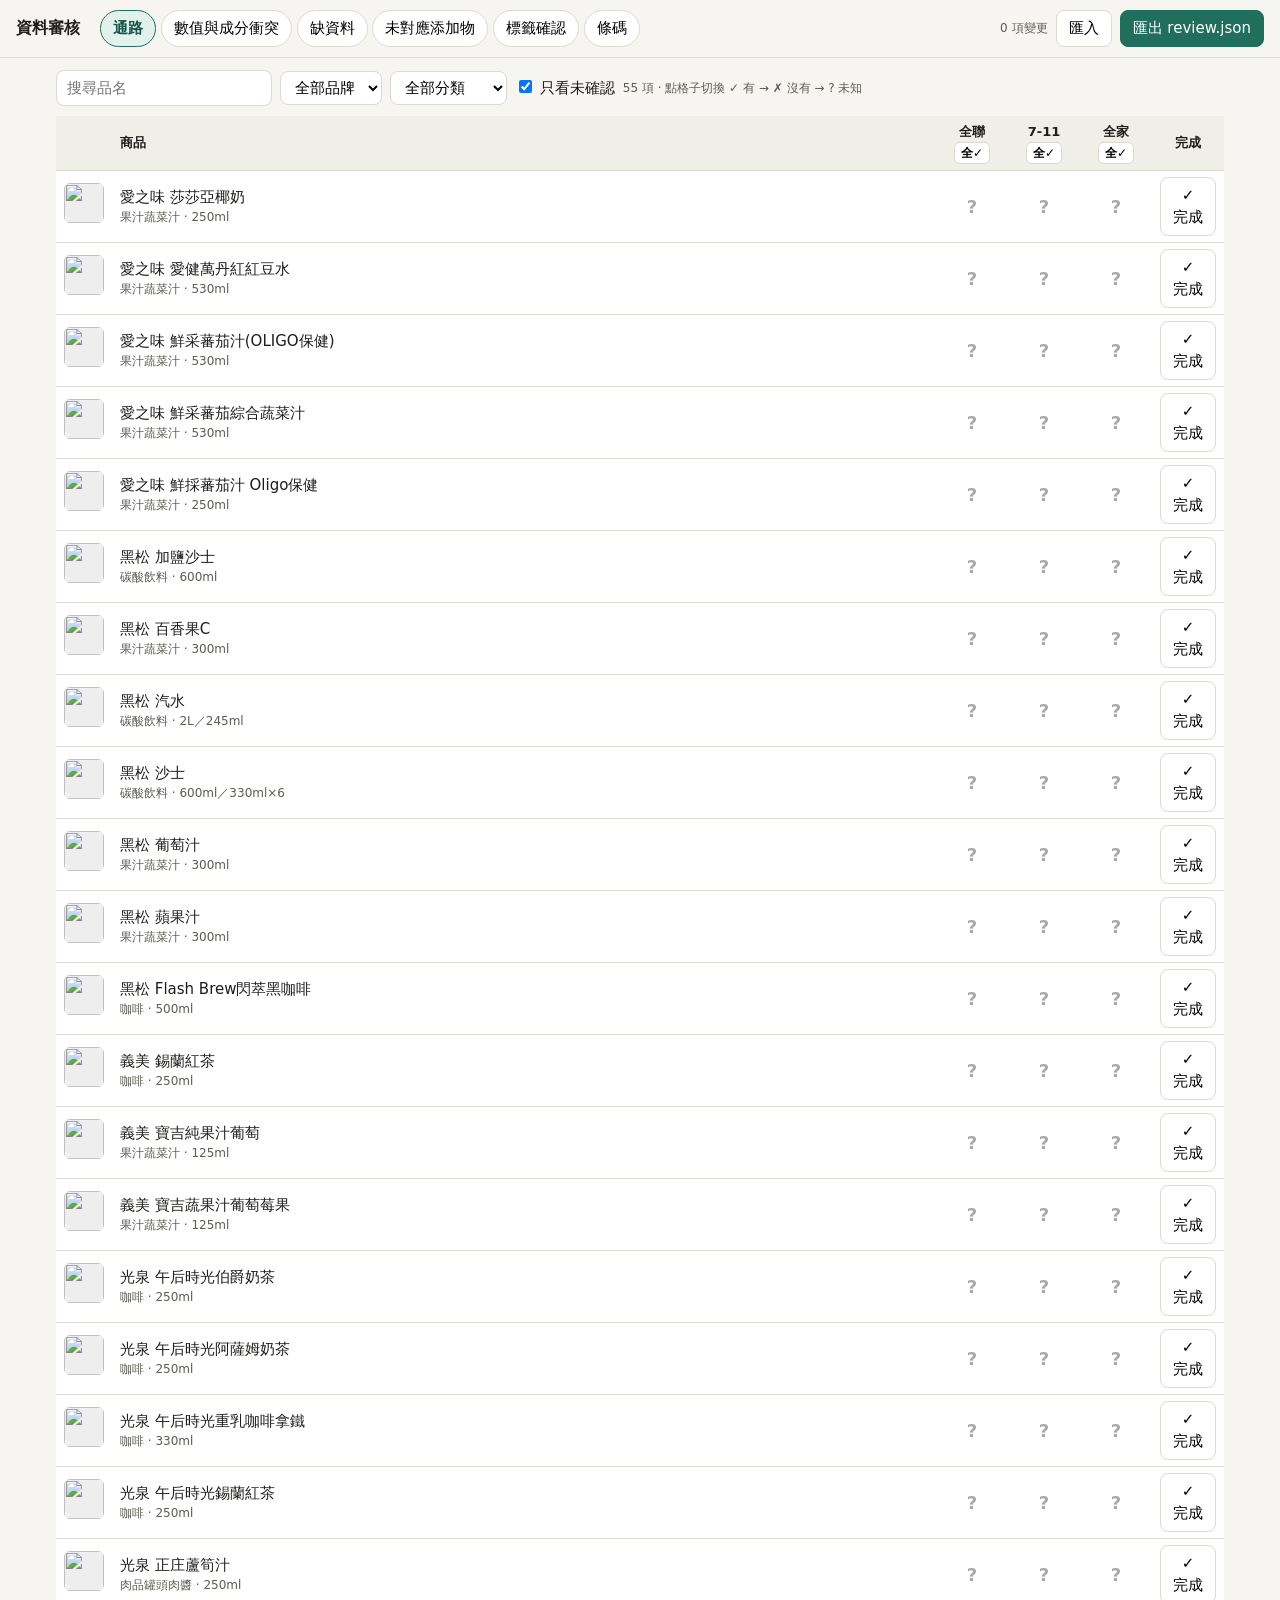
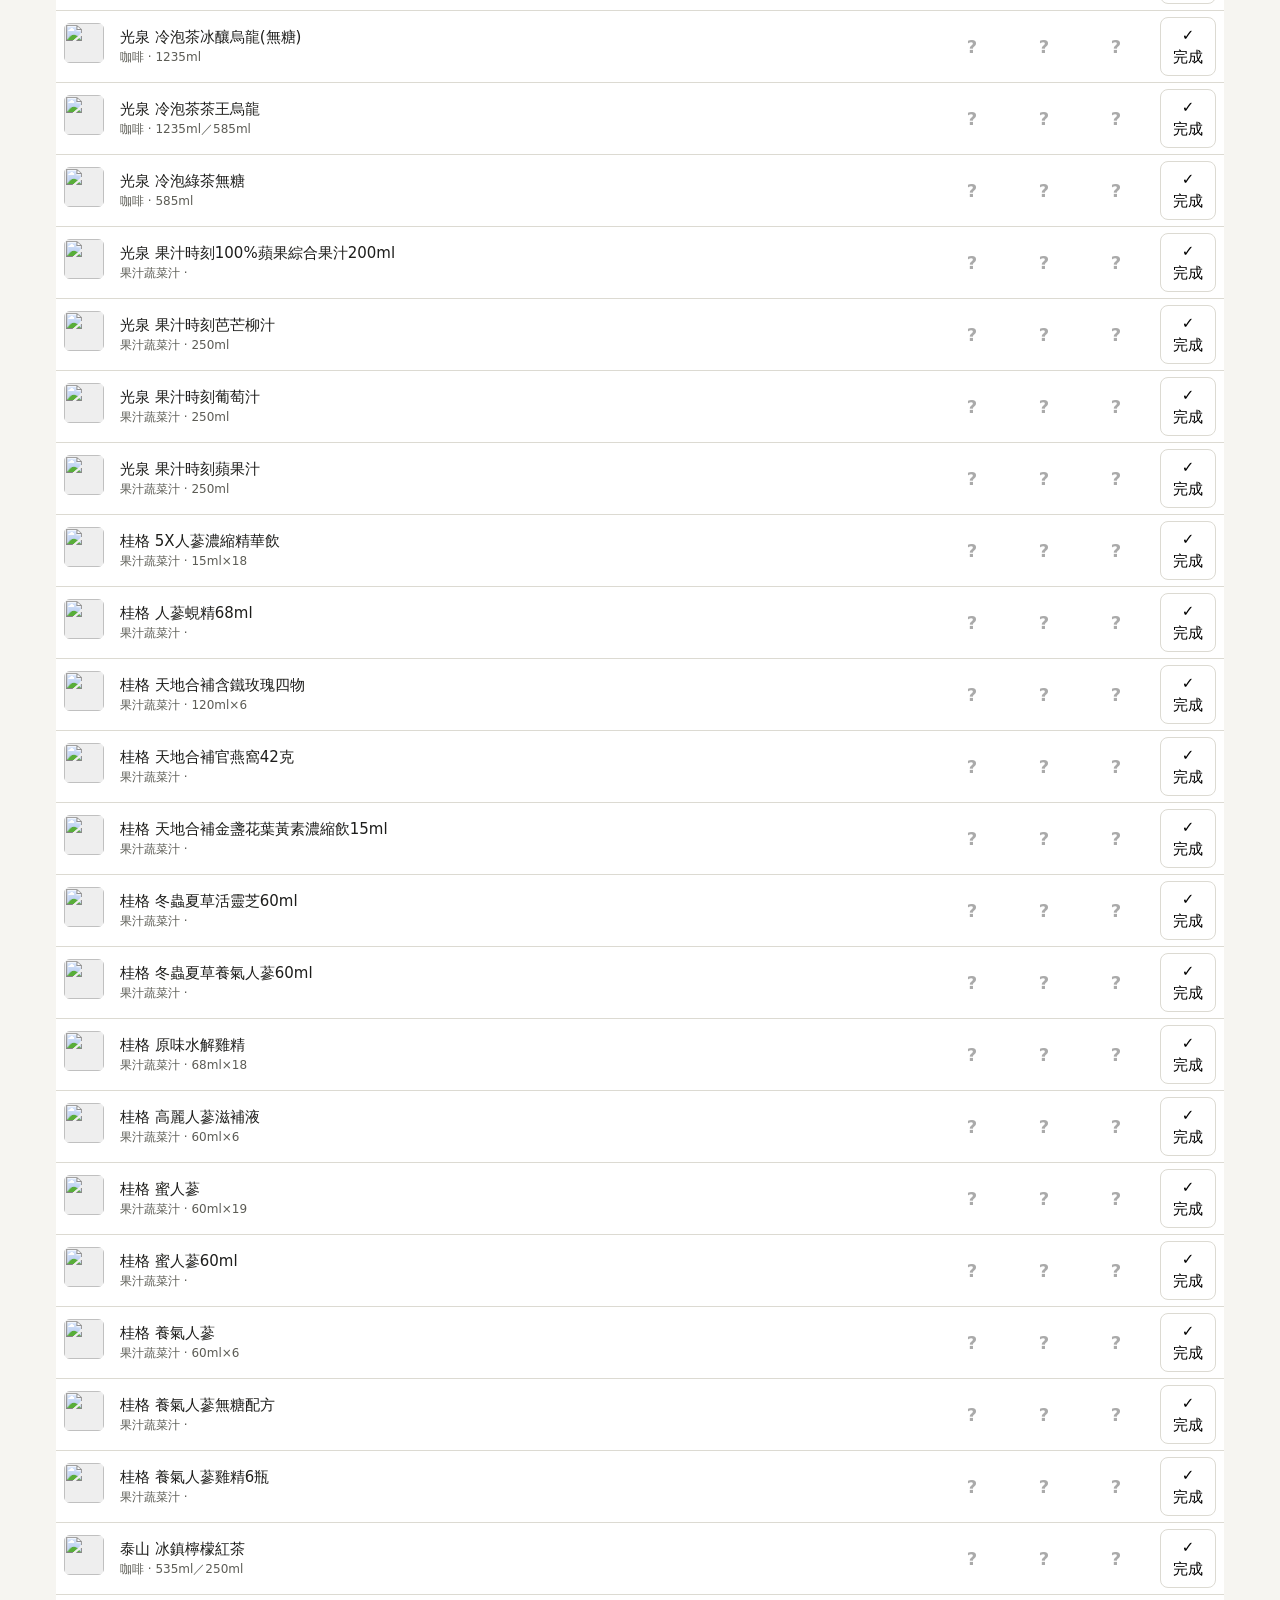
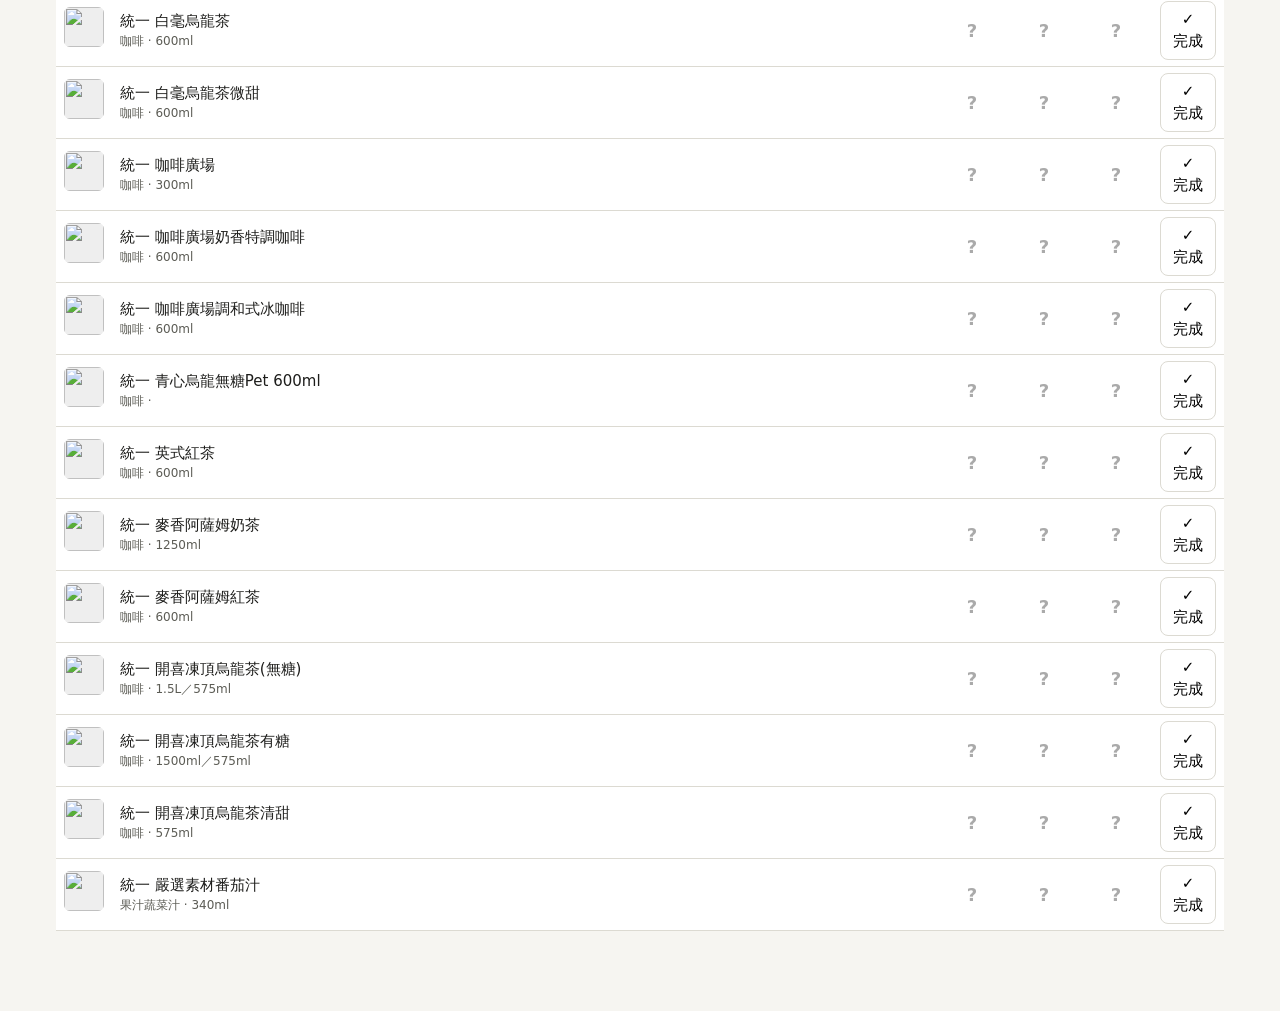
==== review/index.html @ 6fe83d58 "Initial flipside site, data pipeline, and review tool - Static mobile-first PWA in site/ (search, fi" ====
<!doctype html>
<html lang="zh-Hant-TW">
<head>
<meta charset="utf-8">
<meta name="viewport" content="width=device-width, initial-scale=1">
<title>翻背面｜資料審核（本機）</title>
<style>
:root { --bg:#f6f5f1; --s:#fff; --t:#1d1d1b; --t2:#5c5c55; --b:#dcdad2; --a:#1f6f5c; --as:#e2f1ec; --ok:#1f7a3a; --no:#a12d2d; --mark:#fde9a6; }
* { box-sizing: border-box; }
body { margin:0; font:15px/1.5 system-ui, "Microsoft JhengHei", sans-serif; background:var(--bg); color:var(--t); }
header { position:sticky; top:0; z-index:5; background:var(--bg); border-bottom:1px solid var(--b); padding:10px 16px; display:flex; gap:12px; align-items:center; flex-wrap:wrap; }
header h1 { font-size:16px; margin:0 8px 0 0; }
nav button { border:1px solid var(--b); background:var(--s); border-radius:999px; padding:6px 12px; cursor:pointer; font:inherit; }
nav button[aria-pressed="true"] { background:var(--as); border-color:var(--a); color:#175546; font-weight:600; }
.right { margin-left:auto; display:flex; gap:8px; align-items:center; }
.btn { border:1px solid var(--b); background:var(--s); border-radius:8px; padding:6px 12px; cursor:pointer; font:inherit; }
.btn.primary { background:var(--a); color:#fff; border-color:var(--a); }
main { padding:12px 16px 80px; max-width:1200px; margin:0 auto; }
.bar { display:flex; gap:8px; flex-wrap:wrap; align-items:center; margin-bottom:10px; }
.bar input, .bar select { font:inherit; padding:6px 10px; border:1px solid var(--b); border-radius:8px; background:var(--s); }
table { width:100%; border-collapse:collapse; background:var(--s); }
th, td { border-bottom:1px solid var(--b); padding:6px 8px; text-align:left; vertical-align:middle; }
th { position:sticky; top:52px; background:#efeee8; font-weight:600; font-size:13px; z-index:2; }
td.c, th.c { width:72px; text-align:center; }
td.cell { cursor:pointer; user-select:none; font-size:18px; font-weight:700; }
td.cell[data-v="yes"] { color:var(--ok); background:#e8f5ec; }
td.cell[data-v="no"] { color:var(--no); background:#fbeaea; }
td.cell[data-v="unknown"] { color:#aaa; }
td.cell.changed { outline:2px solid var(--a); outline-offset:-2px; }
th button { font:inherit; font-size:12px; border:1px solid var(--b); background:var(--s); border-radius:6px; cursor:pointer; padding:1px 6px; }
img.th { width:40px; height:40px; object-fit:contain; background:#eee; border-radius:6px; }
.card { background:var(--s); border:1px solid var(--b); border-radius:12px; padding:12px 14px; margin-bottom:12px; display:grid; grid-template-columns:120px 1fr; gap:12px; }
.card.done { opacity:.55; }
.card img { width:120px; height:120px; object-fit:contain; background:#eee; border-radius:8px; }
.card h3 { margin:0 0 4px; font-size:15px; }
.opt { display:block; border:1px solid var(--b); border-radius:8px; padding:8px 10px; margin:6px 0; cursor:pointer; }
.opt:has(input:checked) { border-color:var(--a); background:var(--as); }
textarea { width:100%; min-height:70px; font:inherit; padding:6px; border:1px solid var(--b); border-radius:8px; }
.small { font-size:12px; color:var(--t2); }
.pill { display:inline-block; padding:1px 8px; border-radius:999px; background:#efeee8; font-size:12px; margin-right:4px; }
kbd { border:1px solid var(--b); border-bottom-width:2px; border-radius:4px; padding:0 4px; font-size:12px; background:var(--s); }
.toast { position:fixed; bottom:16px; left:50%; transform:translateX(-50%); background:#222; color:#fff; padding:8px 16px; border-radius:999px; opacity:0; transition:.2s; }
.toast.show { opacity:1; }
</style>
</head>
<body>
<header>
  <h1>資料審核</h1>
  <nav id="tabs">
    <button data-tab="stores" aria-pressed="true">通路</button>
    <button data-tab="conflicts">數值與成分衝突</button>
    <button data-tab="missing">缺資料</button>
    <button data-tab="aliases">未對應添加物</button>
    <button data-tab="labels">標籤確認</button>
    <button data-tab="barcodes">條碼</button>
  </nav>
  <div class="right"><span id="changed" class="small">0 項變更</span><button class="btn" id="importBtn">匯入</button><button class="btn primary" id="exportBtn">匯出 review.json</button><input type="file" id="importFile" accept=".json" hidden></div>
</header>
<main id="main"></main>
<div class="toast" id="toast"></div>
<script>
const $ = (s, el = document) => el.querySelector(s);
const STORES = { pxmart: '全聯', seven: '7-11', family: '全家' };
const CYCLE = ['yes', 'no', 'unknown'], SYM = { yes: '✓', no: '✗', unknown: '?' };
const KEY = 'flipside.review';
let R; try { R = JSON.parse(localStorage.getItem(KEY)) } catch {}
R = Object.assign({ stores: {}, choices: {}, labels: {}, barcodes: {}, aliases: [], verified: [], missing: {} }, R || {});
const save = () => { try { localStorage.setItem(KEY, JSON.stringify(R)); } catch {} updateCount(); };
const toast = (m) => { const t = $('#toast'); t.textContent = m; t.classList.add('show'); setTimeout(() => t.classList.remove('show'), 1500); };
const esc = (s) => String(s ?? '').replace(/[&<>"]/g, (c) => ({ '&': '&amp;', '<': '&lt;', '>': '&gt;', '"': '&quot;' }[c]));
function updateCount() {
  const n = Object.keys(R.stores).length + Object.keys(R.choices).length + Object.keys(R.labels).length + Object.keys(R.barcodes).length + R.aliases.length + Object.keys(R.missing).length;
  $('#changed').textContent = `${n} 項變更`;
}
let P = [], PEND = new Map(), SUBS = [], BRANDS = new Map(), CATS = new Map();
let view = { tab: 'stores', q: '', brand: '', cat: '', onlyUnknown: true };

Promise.all([
  fetch('../site/data/products.json').then((r) => r.json()),
  fetch('pending.json').then((r) => r.json()),
  fetch('../site/data/substances.json').then((r) => r.json()),
  fetch('../site/data/brands.json').then((r) => r.json()),
  fetch('../site/data/categories.json').then((r) => r.json()),
]).then(([p, pend, subs, brands, cats]) => {
  P = p.products; SUBS = subs;
  for (const x of pend.items) PEND.set(x.id, x);
  for (const b of brands) BRANDS.set(b.id, b.name);
  for (const c of cats) { CATS.set(c.id, c.name); for (const s of c.children) CATS.set(s.id, s.name); }
  updateCount(); render();
}).catch((e) => { $('#main').innerHTML = `<p>資料載入失敗：${esc(e.message)}。請用本機伺服器開啟（例如在專案根目錄執行 <code>python -m http.server</code>，再開 http://localhost:8000/review/）。</p>`; });

$('#tabs').addEventListener('click', (e) => { const b = e.target.closest('[data-tab]'); if (!b) return; view.tab = b.dataset.tab; document.querySelectorAll('#tabs button').forEach((x) => x.setAttribute('aria-pressed', x === b)); render(); });

const title = (p) => `${BRANDS.get(p.brand) || p.brand} ${p.name}`;
function filtered() {
  const q = view.q.trim().toLowerCase();
  return P.filter((p) => (!view.brand || p.brand === view.brand) && (!view.cat || p.category.startsWith(view.cat)) && (!q || title(p).toLowerCase().includes(q)));
}
function filterBar(extra = '') {
  return `<div class="bar">
    <input id="fq" placeholder="搜尋品名" value="${esc(view.q)}">
    <select id="fb"><option value="">全部品牌</option>${[...BRANDS].map(([id, n]) => `<option value="${id}" ${view.brand === id ? 'selected' : ''}>${n}</option>`).join('')}</select>
    <select id="fc"><option value="">全部分類</option>${[...CATS].filter(([id]) => !id.includes('.')).map(([id, n]) => `<option value="${id}" ${view.cat === id ? 'selected' : ''}>${n}</option>`).join('')}</select>
    ${extra}</div>`;
}
function bindFilter() {
  $('#fq').addEventListener('input', (e) => { view.q = e.target.value; clearTimeout(bindFilter.t); bindFilter.t = setTimeout(render, 200); });
  $('#fb').addEventListener('change', (e) => { view.brand = e.target.value; render(); });
  $('#fc').addEventListener('change', (e) => { view.cat = e.target.value; render(); });
  const u = $('#fu'); if (u) u.addEventListener('change', (e) => { view.onlyUnknown = e.target.checked; render(); });
}
const storeVal = (p, s) => R.stores[p.id]?.[s] ?? p.stores?.[s]?.status ?? 'unknown';
const isStoreDone = (p) => Object.keys(STORES).every((s) => R.stores[p.id]?.[s] || p.stores?.[s]?.verified);

function render() {
  const m = $('#main');
  const keepFocus = document.activeElement?.id === 'fq';
  ({ stores: renderStores, conflicts: renderConflicts, missing: renderMissing, aliases: renderAliases, labels: renderLabels, barcodes: renderBarcodes })[view.tab](m);
  if (keepFocus) { const f = $('#fq'); f.focus(); f.setSelectionRange(f.value.length, f.value.length); }
}

function renderStores(m) {
  const list = filtered().filter((p) => !view.onlyUnknown || !isStoreDone(p));
  m.innerHTML = filterBar(`<label><input type="checkbox" id="fu" ${view.onlyUnknown ? 'checked' : ''}> 只看未確認</label><span class="small">${list.length} 項 · 點格子切換 ✓ 有 → ✗ 沒有 → ? 未知</span>`) +
    `<table><thead><tr><th style="width:56px"></th><th>商品</th>${Object.entries(STORES).map(([k, n]) => `<th class="c">${n}<br><button data-all="${k}" title="把目前列表這欄全部設為 ✓">全✓</button></th>`).join('')}<th class="c">完成</th></tr></thead><tbody>
    ${list.slice(0, 300).map((p) => `<tr data-id="${p.id}"><td>${p.images?.[0] ? `<img class="th" loading="lazy" src="${esc(p.images[0].file)}">` : ''}</td>
      <td>${esc(title(p))}<div class="small">${esc(CATS.get(p.category) || '')} · ${esc((p.variants || []).map((v) => v.size).filter(Boolean).join('／'))}</div></td>
      ${Object.keys(STORES).map((s) => { const v = storeVal(p, s); return `<td class="c cell ${R.stores[p.id]?.[s] ? 'changed' : ''}" data-s="${s}" data-v="${v}">${SYM[v]}</td>`; }).join('')}
      <td class="c"><button class="btn" data-done title="其餘未設定的都標為 ✗ 並完成">✓ 完成</button></td></tr>`).join('')}
    </tbody></table>${list.length > 300 ? `<p class="small">只顯示前 300 項，請用篩選縮小範圍。</p>` : ''}`;
  bindFilter();
  m.querySelector('tbody').addEventListener('click', (e) => {
    const tr = e.target.closest('tr'); if (!tr) return; const id = tr.dataset.id;
    const td = e.target.closest('td.cell');
    if (td) { const v = CYCLE[(CYCLE.indexOf(td.dataset.v) + 1) % 3]; (R.stores[id] ||= {})[td.dataset.s] = v; td.dataset.v = v; td.textContent = SYM[v]; td.classList.add('changed'); save(); }
    if (e.target.closest('[data-done]')) { const p = P.find((x) => x.id === id); R.stores[id] ||= {}; for (const s in STORES) if (!R.stores[id][s]) R.stores[id][s] = storeVal(p, s) === 'yes' ? 'yes' : 'no'; save(); render(); }
  });
  m.querySelectorAll('[data-all]').forEach((b) => b.addEventListener('click', () => {
    const s = b.dataset.all; for (const p of list.slice(0, 300)) (R.stores[p.id] ||= {})[s] = 'yes'; save(); render(); toast(`已將 ${Math.min(300, list.length)} 項的${STORES[s]}設為 ✓`);
  }));
}

function issueList(field, type) {
  return filtered().map((p) => ({ p, iss: (PEND.get(p.id)?.issues || []).filter((i) => (!field || i.field === field) && (!type || i.type === type)) })).filter((x) => x.iss.length);
}
function card(p, body) {
  const pend = PEND.get(p.id);
  return `<div class="card" data-id="${p.id}">${p.images?.[0] ? `<img loading="lazy" src="${esc(p.images[0].file)}">` : '<div></div>'}
    <div><h3>${esc(title(p))}</h3><div class="small"><span class="pill">${esc(CATS.get(p.category) || '')}</span><a href="${esc(pend?.url)}" target="_blank" rel="noopener">開啟來源頁</a></div>${body}</div></div>`;
}
const fmtNut = (n) => Object.entries(n || {}).map(([k, v]) => `${k} ${v}`).join('、');

function renderConflicts(m) {
  const items = issueList(null, 'conflict');
  m.innerHTML = filterBar(`<span class="small">${items.length} 項 · 選擇正確的版本，或直接改寫</span>`) + items.map(({ p, iss }) => card(p, iss.map((i) => {
    const chosen = R.choices[p.id]?.[i.field];
    if (i.field === 'ingredients') return `<p class="small">${esc(i.note)}</p>` + i.candidates.map((c, k) => `<label class="opt"><input type="radio" name="${p.id}-ing" data-f="ingredients" value="${k}" ${chosen === c ? 'checked' : ''}> ${esc(c)}</label>`).join('') +
      `<details><summary class="small">都不對，我來改</summary><textarea data-f="ingredients-text">${esc(typeof chosen === 'string' && !i.candidates.includes(chosen) ? chosen : '')}</textarea></details>`;
    return `<p class="small">${esc(i.note)}</p>` + i.candidates.map((c, k) => `<label class="opt"><input type="radio" name="${p.id}-nut" data-f="nutrition" value="${k}" ${chosen === k ? 'checked' : ''}> 每100：${esc(fmtNut(c.per100))}${Object.keys(c.perServing || {}).length ? `<br><span class="small">每份${c.serving ? `（${c.serving.size}${c.serving.unit}）` : ''}：${esc(fmtNut(c.perServing))}</span>` : ''}</label>`).join('');
  }).join(''))).join('') || '<p>沒有衝突項目。</p>';
  bindFilter();
  m.onchange = (e) => {
    const c = e.target.closest('.card'); if (!c) return; const id = c.dataset.id; const f = e.target.dataset.f;
    const iss = PEND.get(id).issues;
    R.choices[id] ||= {};
    if (f === 'ingredients') R.choices[id].ingredients = iss.find((i) => i.field === 'ingredients').candidates[+e.target.value];
    if (f === 'ingredients-text' && e.target.value.trim()) R.choices[id].ingredients = e.target.value.trim();
    if (f === 'nutrition') R.choices[id].nutrition = +e.target.value;
    save();
  };
}

function renderMissing(m) {
  const items = issueList(null, 'missing');
  m.innerHTML = filterBar(`<span class="small">${items.length} 項缺成分或營養標示 · 可以貼上包裝上的文字，或標記之後再補</span>`) + items.map(({ p, iss }) => card(p,
    iss.map((i) => `<p class="small">${esc(i.note)}</p>${i.field === 'ingredients' ? `<textarea data-f="ing" placeholder="貼上成分，例如：水、砂糖、紅茶…">${esc(R.missing[p.id]?.ingredients || '')}</textarea>` : `<textarea data-f="nut" placeholder="貼上營養標示文字（每份／每100都可以）">${esc(R.missing[p.id]?.nutritionText || '')}</textarea>`}`).join('') +
    `<label class="small"><input type="checkbox" data-f="hide" ${R.missing[p.id]?.hide ? 'checked' : ''}> 先從網站隱藏，等資料補齊</label>`)).join('') || '<p>沒有缺資料的項目。</p>';
  bindFilter();
  m.onchange = (e) => {
    const c = e.target.closest('.card'); if (!c) return; const id = c.dataset.id; R.missing[id] ||= {};
    if (e.target.dataset.f === 'ing') R.missing[id].ingredients = e.target.value.trim();
    if (e.target.dataset.f === 'nut') R.missing[id].nutritionText = e.target.value.trim();
    if (e.target.dataset.f === 'hide') R.missing[id].hide = e.target.checked;
    save();
  };
}

function renderAliases(m) {
  const counts = new Map();
  for (const x of PEND.values()) for (const i of x.issues) if (i.type === 'unmatched') for (const c of i.candidates) { const t = c.split('：').slice(1).join('：'); const k = c.split('：')[0]; const key = t; const o = counts.get(key) || { text: t, fn: k, n: 0 }; o.n++; counts.set(key, o); }
  const list = [...counts.values()].sort((a, b) => b.n - a.n);
  const done = new Map(R.aliases.map((a) => [a.text, a.substance]));
  m.innerHTML = `<p class="small">這些字串出現在成分的添加物括號裡，但沒有對應到成分資料庫。選擇它屬於哪個成分（會成為別名），或選「不是添加物／忽略」。依出現次數排序。</p>
    <table><thead><tr><th>字串</th><th>出現在</th><th class="c">次數</th><th>對應到</th></tr></thead><tbody>
    ${list.map((x) => `<tr><td>${esc(x.text)}</td><td class="small">${esc(x.fn)}</td><td class="c">${x.n}</td><td><select data-text="${esc(x.text)}"><option value="">（未處理）</option><option value="__ignore" ${done.get(x.text) === '__ignore' ? 'selected' : ''}>不是添加物／忽略</option>${SUBS.map((s) => `<option value="${s.id}" ${done.get(x.text) === s.id ? 'selected' : ''}>${esc(s.name)}</option>`).join('')}</select></td></tr>`).join('')}
    </tbody></table>`;
  m.querySelector('tbody')?.addEventListener('change', (e) => {
    const t = e.target.dataset.text; R.aliases = R.aliases.filter((a) => a.text !== t);
    if (e.target.value) R.aliases.push({ text: t, substance: e.target.value }); save();
  });
}

function renderLabels(m) {
  const items = issueList('labels', 'verify');
  m.innerHTML = filterBar(`<span class="small">${items.length} 項 · 只保留真的有認證標章或法定標示的</span>`) + items.map(({ p }) => card(p, (p.labels || []).map((l) => {
    const kept = R.labels[p.id] ? R.labels[p.id].includes(l.id) : null;
    return `<label class="opt"><input type="checkbox" data-l="${l.id}" ${kept !== false ? 'checked' : ''}> <b>${esc(l.id)}</b><br><span class="small">${esc(l.evidence || '')}</span></label>`;
  }).join(''))).join('') || '<p>沒有需要確認的標籤。</p>';
  bindFilter();
  m.onchange = (e) => {
    const c = e.target.closest('.card'); if (!c) return; const id = c.dataset.id;
    R.labels[id] = [...c.querySelectorAll('[data-l]')].filter((x) => x.checked).map((x) => x.dataset.l); save();
  };
}

function renderBarcodes(m) {
  const list = filtered();
  m.innerHTML = filterBar(`<span class="small">${list.length} 項 · 輸入條碼後按 <kbd>Enter</kbd> 跳到下一格；同一商品多個容量用逗號分隔</span>`) +
    `<table><thead><tr><th style="width:56px"></th><th>商品</th><th>容量</th><th style="width:320px">條碼</th></tr></thead><tbody>
    ${list.slice(0, 300).map((p) => `<tr data-id="${p.id}"><td>${p.images?.[0] ? `<img class="th" loading="lazy" src="${esc(p.images[0].file)}">` : ''}</td><td>${esc(title(p))}</td>
      <td class="small">${esc((p.variants || []).map((v) => v.size).filter(Boolean).join('／'))}</td>
      <td><input data-bc inputmode="numeric" style="width:100%;font:inherit;padding:6px;border:1px solid var(--b);border-radius:6px" value="${esc((R.barcodes[p.id] || p.variants.flatMap((v) => v.barcodes || [])).join(', '))}" placeholder="471…"></td></tr>`).join('')}
    </tbody></table>`;
  bindFilter();
  const inputs = [...m.querySelectorAll('[data-bc]')];
  inputs.forEach((inp, i) => {
    inp.addEventListener('change', () => {
      const id = inp.closest('tr').dataset.id; const codes = inp.value.split(/[,\s，]+/).map((x) => x.replace(/\D/g, '')).filter(Boolean);
      const bad = codes.filter((c) => ![8, 12, 13, 14].includes(c.length));
      inp.style.borderColor = bad.length ? 'var(--no)' : 'var(--b)';
      if (codes.length) R.barcodes[id] = codes; else delete R.barcodes[id]; save();
    });
    inp.addEventListener('keydown', (e) => { if (e.key === 'Enter') { inp.dispatchEvent(new Event('change')); inputs[i + 1]?.focus(); } });
  });
}

$('#exportBtn').addEventListener('click', () => {
  const blob = new Blob([JSON.stringify({ exportedAt: new Date().toISOString(), ...R }, null, 2)], { type: 'application/json' });
  const a = document.createElement('a'); a.href = URL.createObjectURL(blob); a.download = 'review.json'; a.click();
  toast('已下載 review.json，請放到專案的 review/ 資料夾');
});
$('#importBtn').addEventListener('click', () => $('#importFile').click());
$('#importFile').addEventListener('change', async (e) => {
  const f = e.target.files[0]; if (!f) return;
  try { const d = JSON.parse(await f.text()); delete d.exportedAt; R = Object.assign(R, d); save(); render(); toast('已匯入'); } catch { toast('檔案格式不對'); }
});
</script>
</body>
</html>
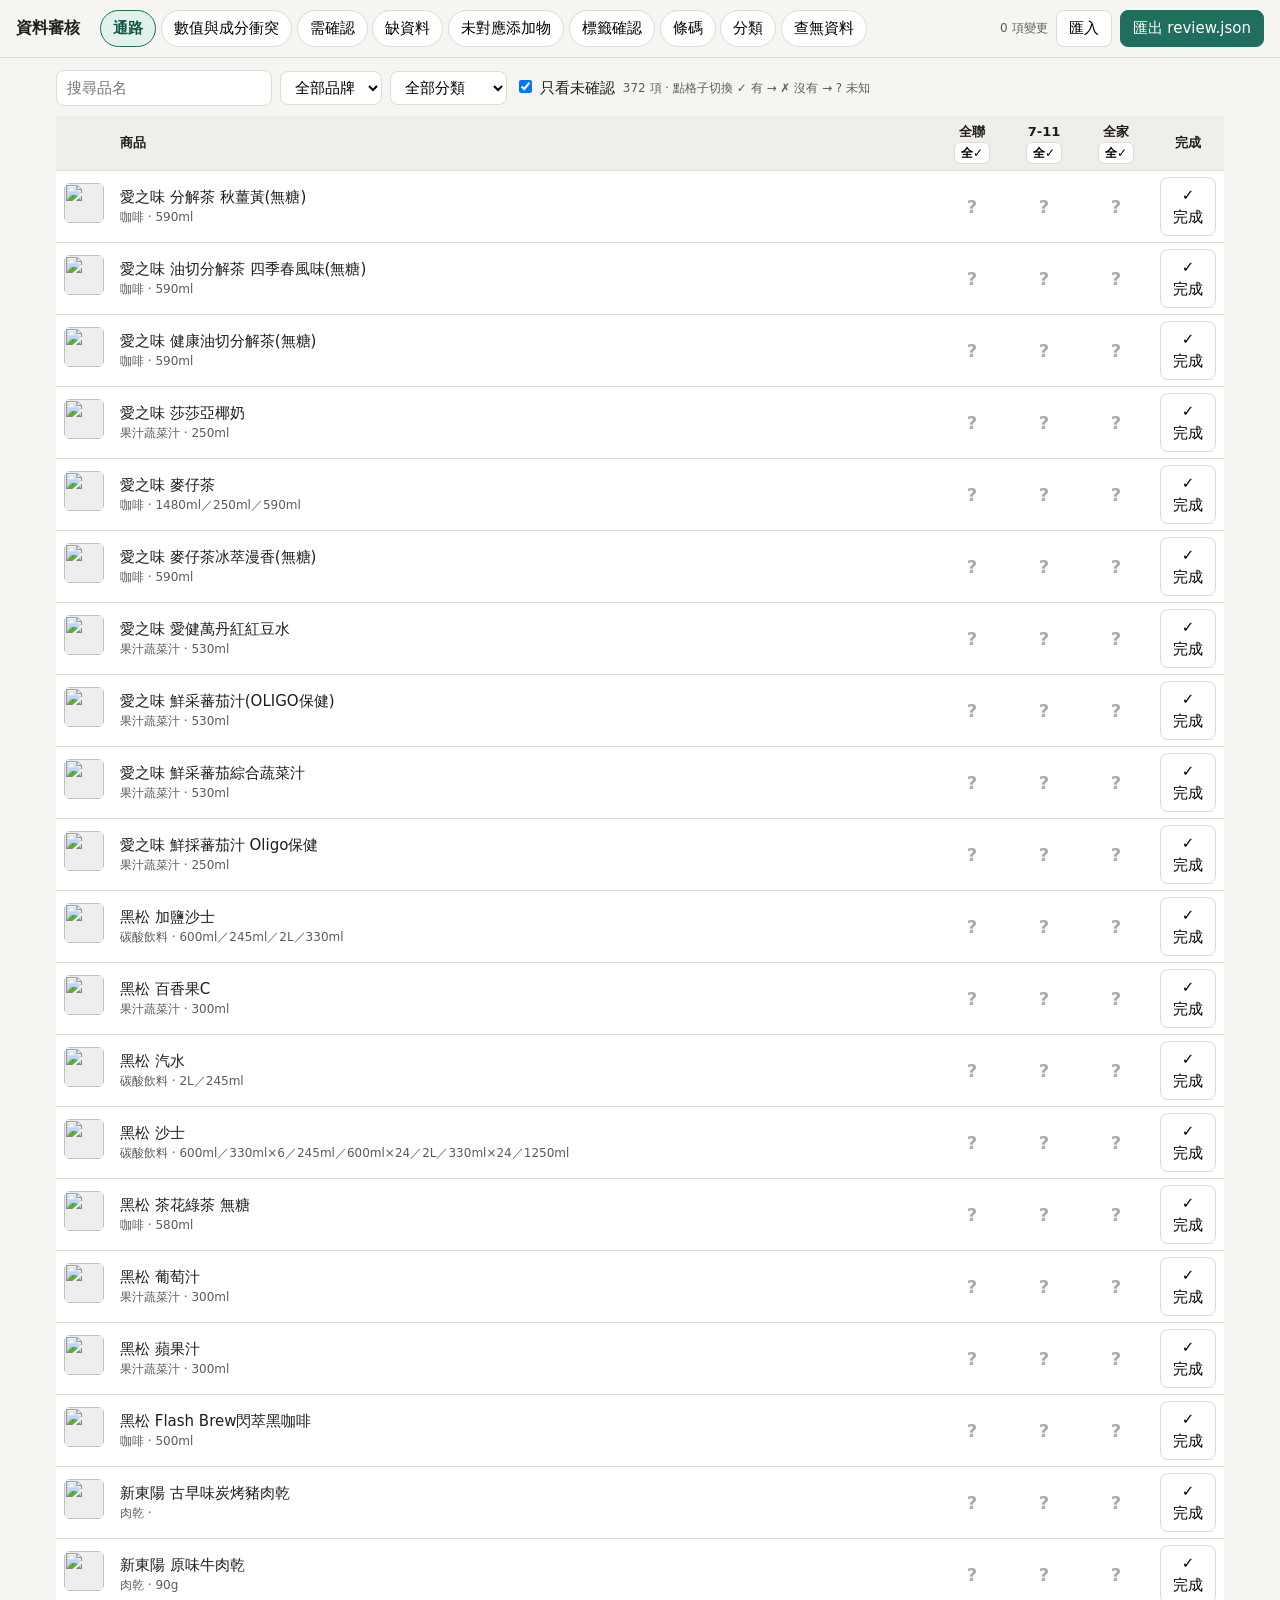
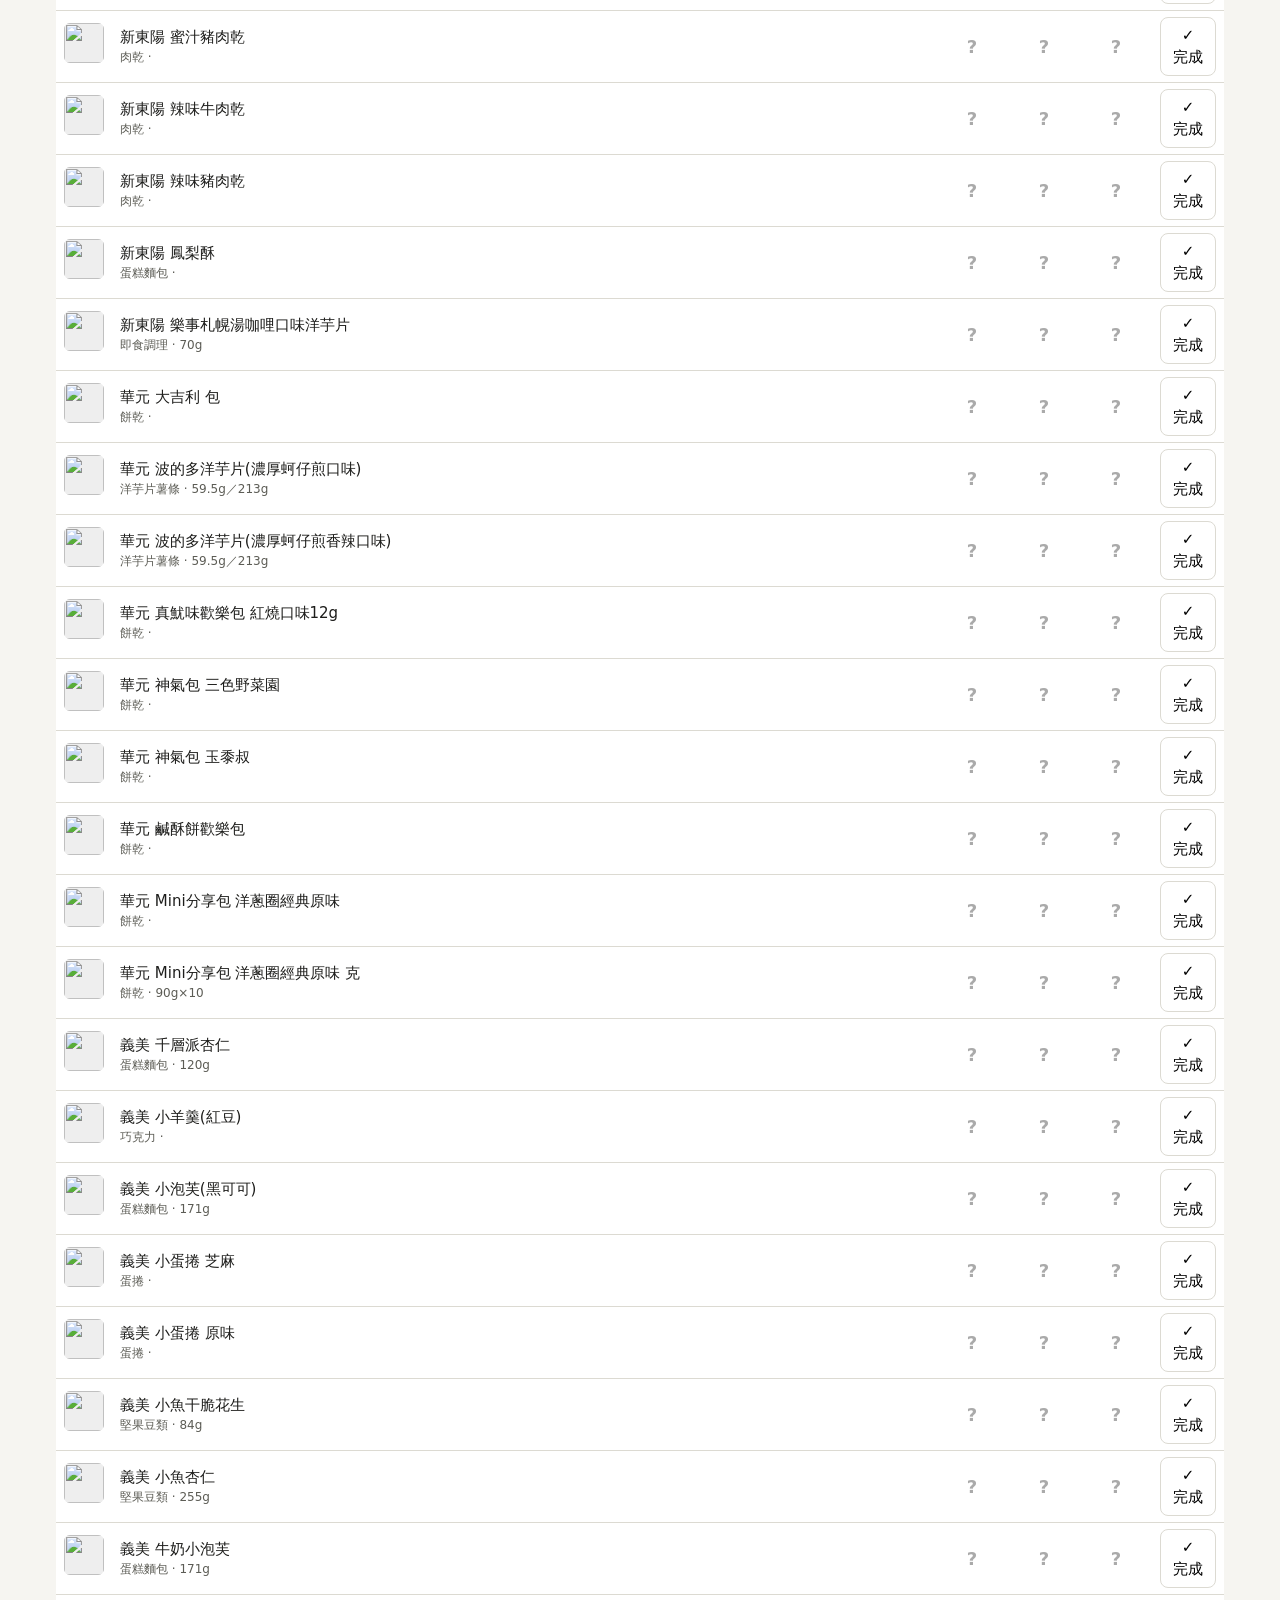
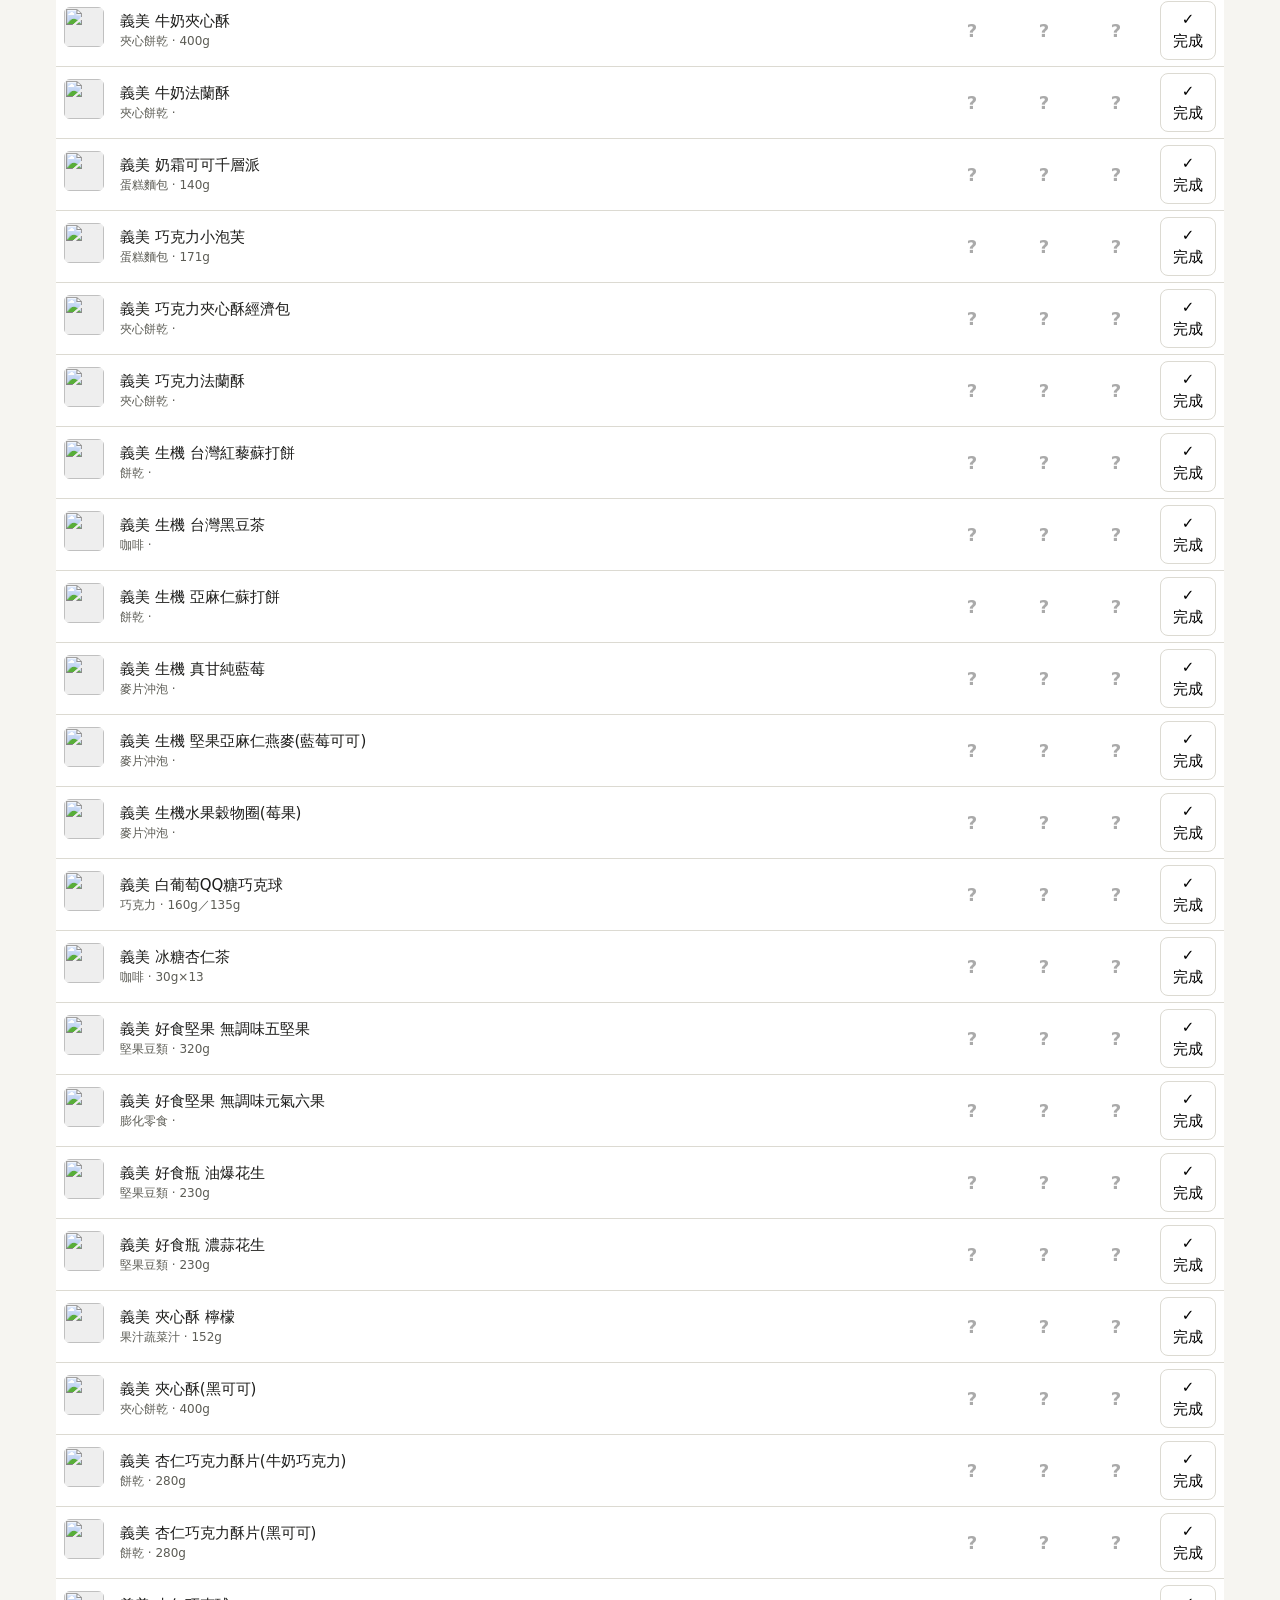
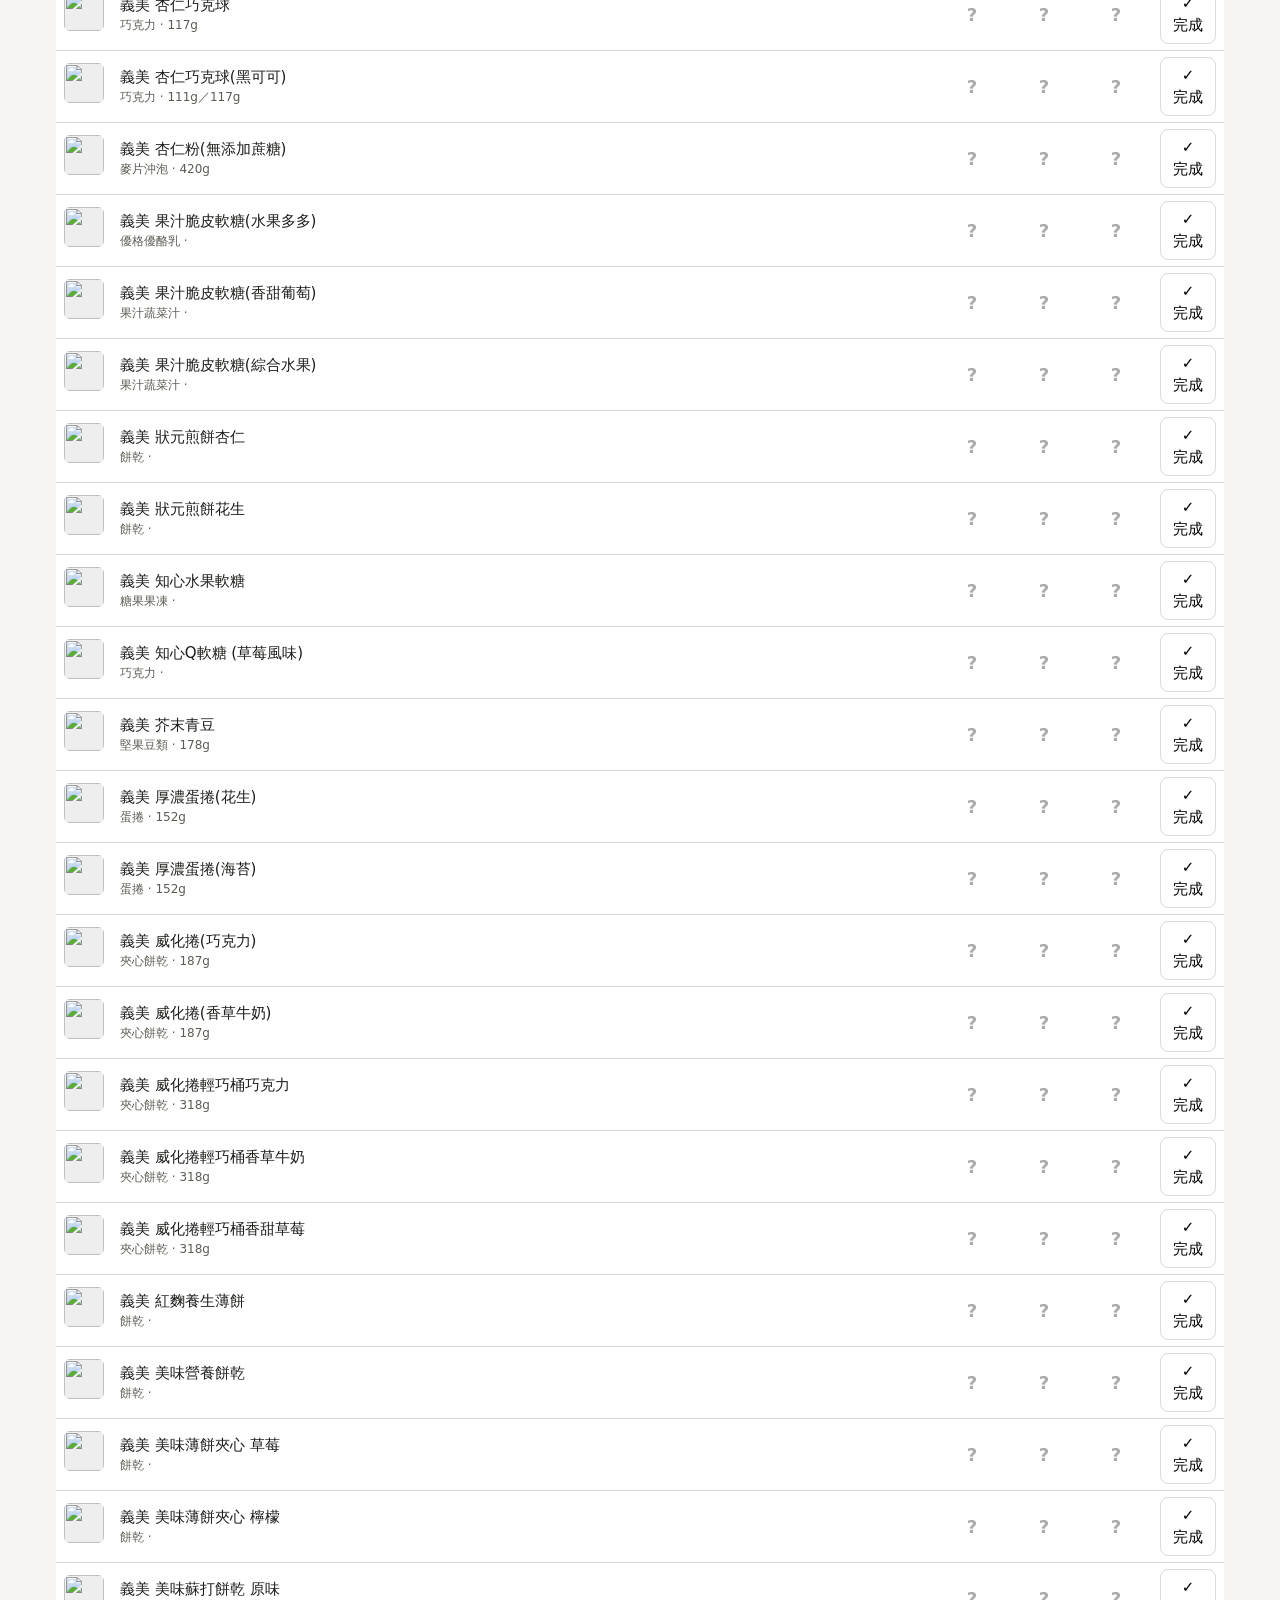
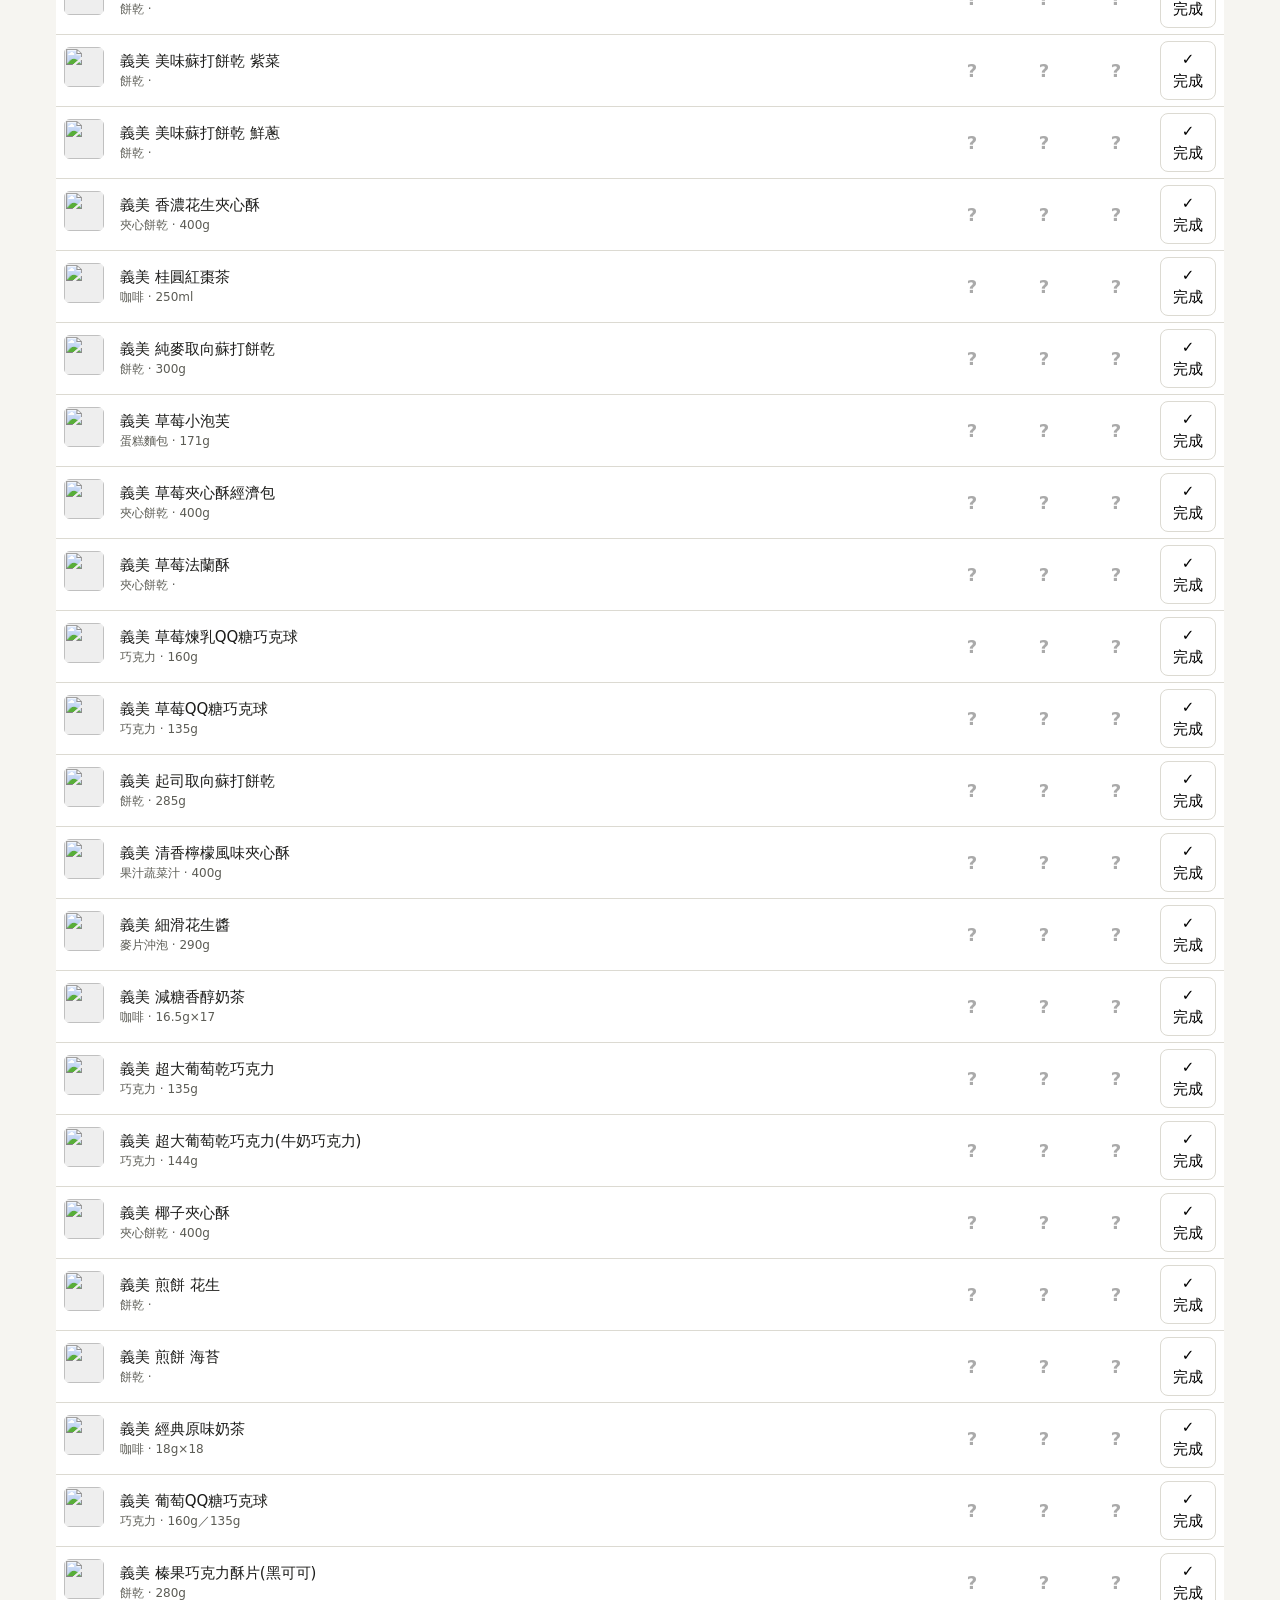
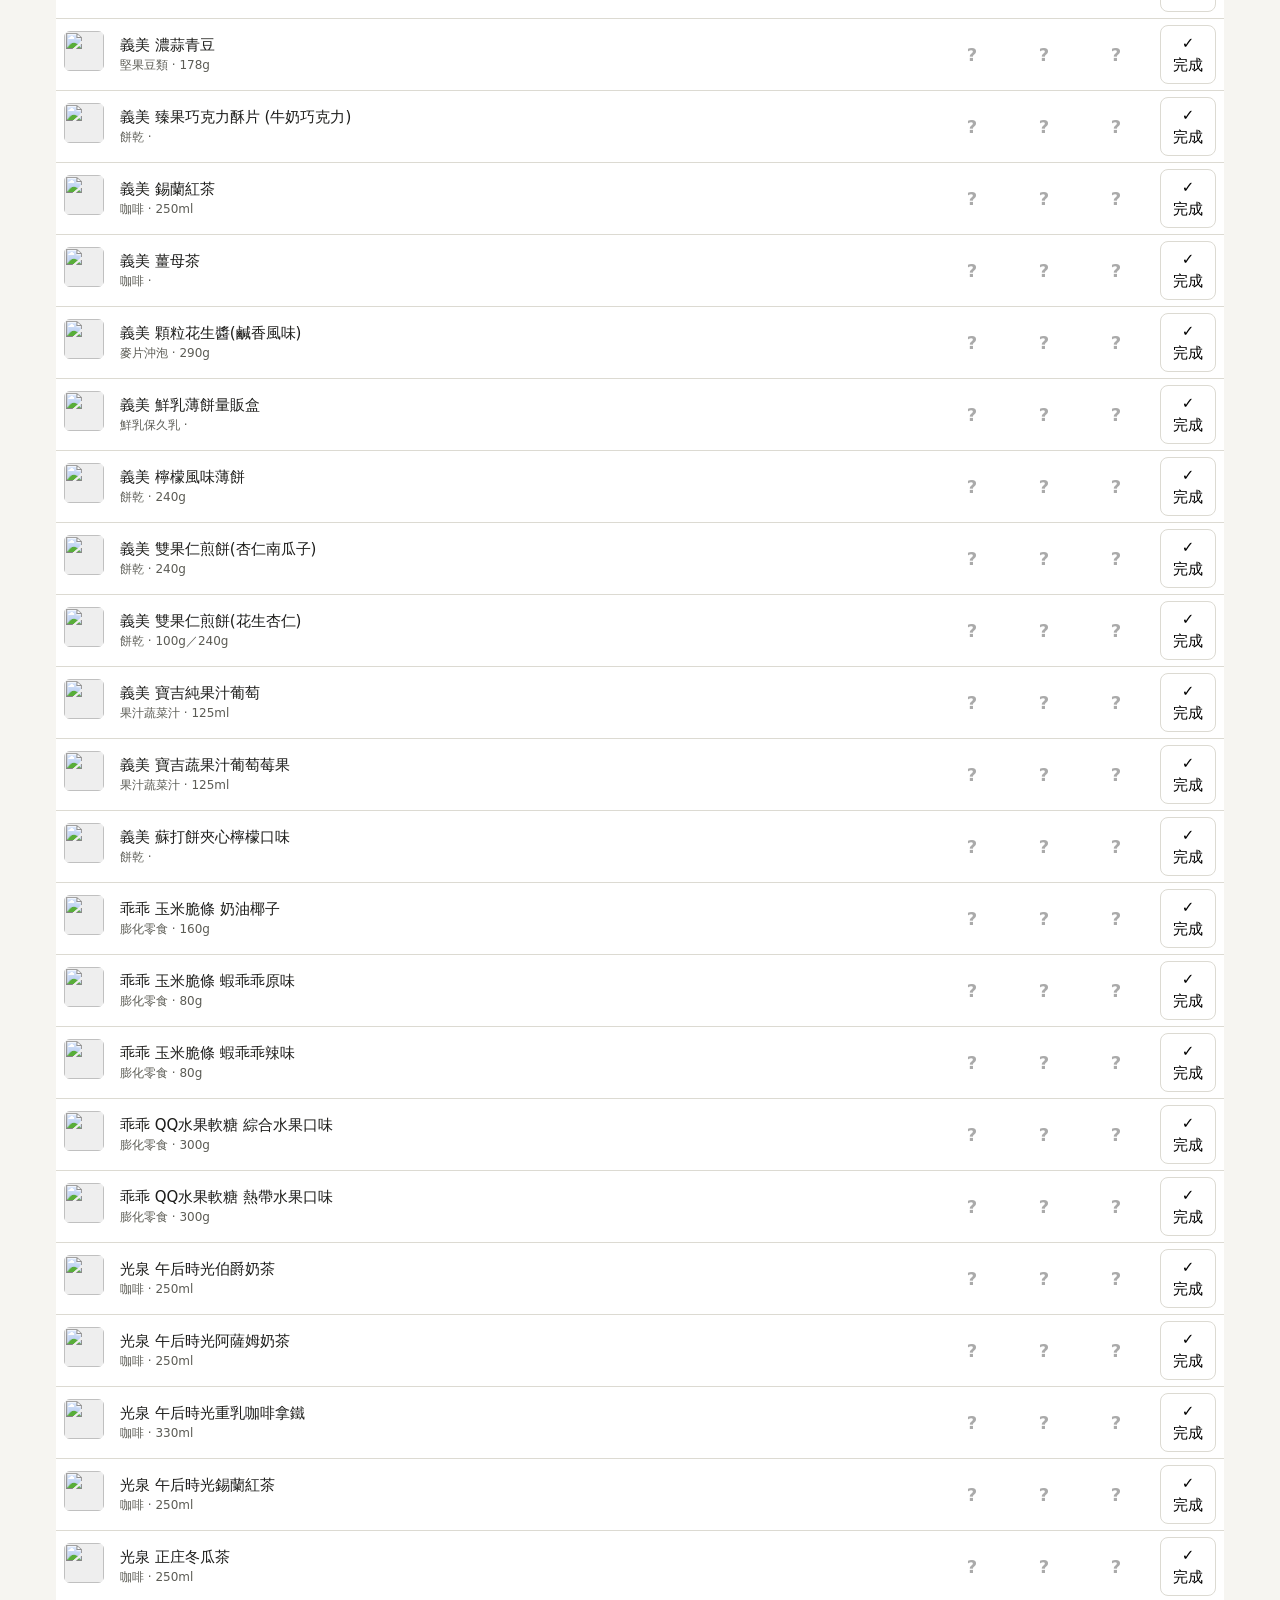
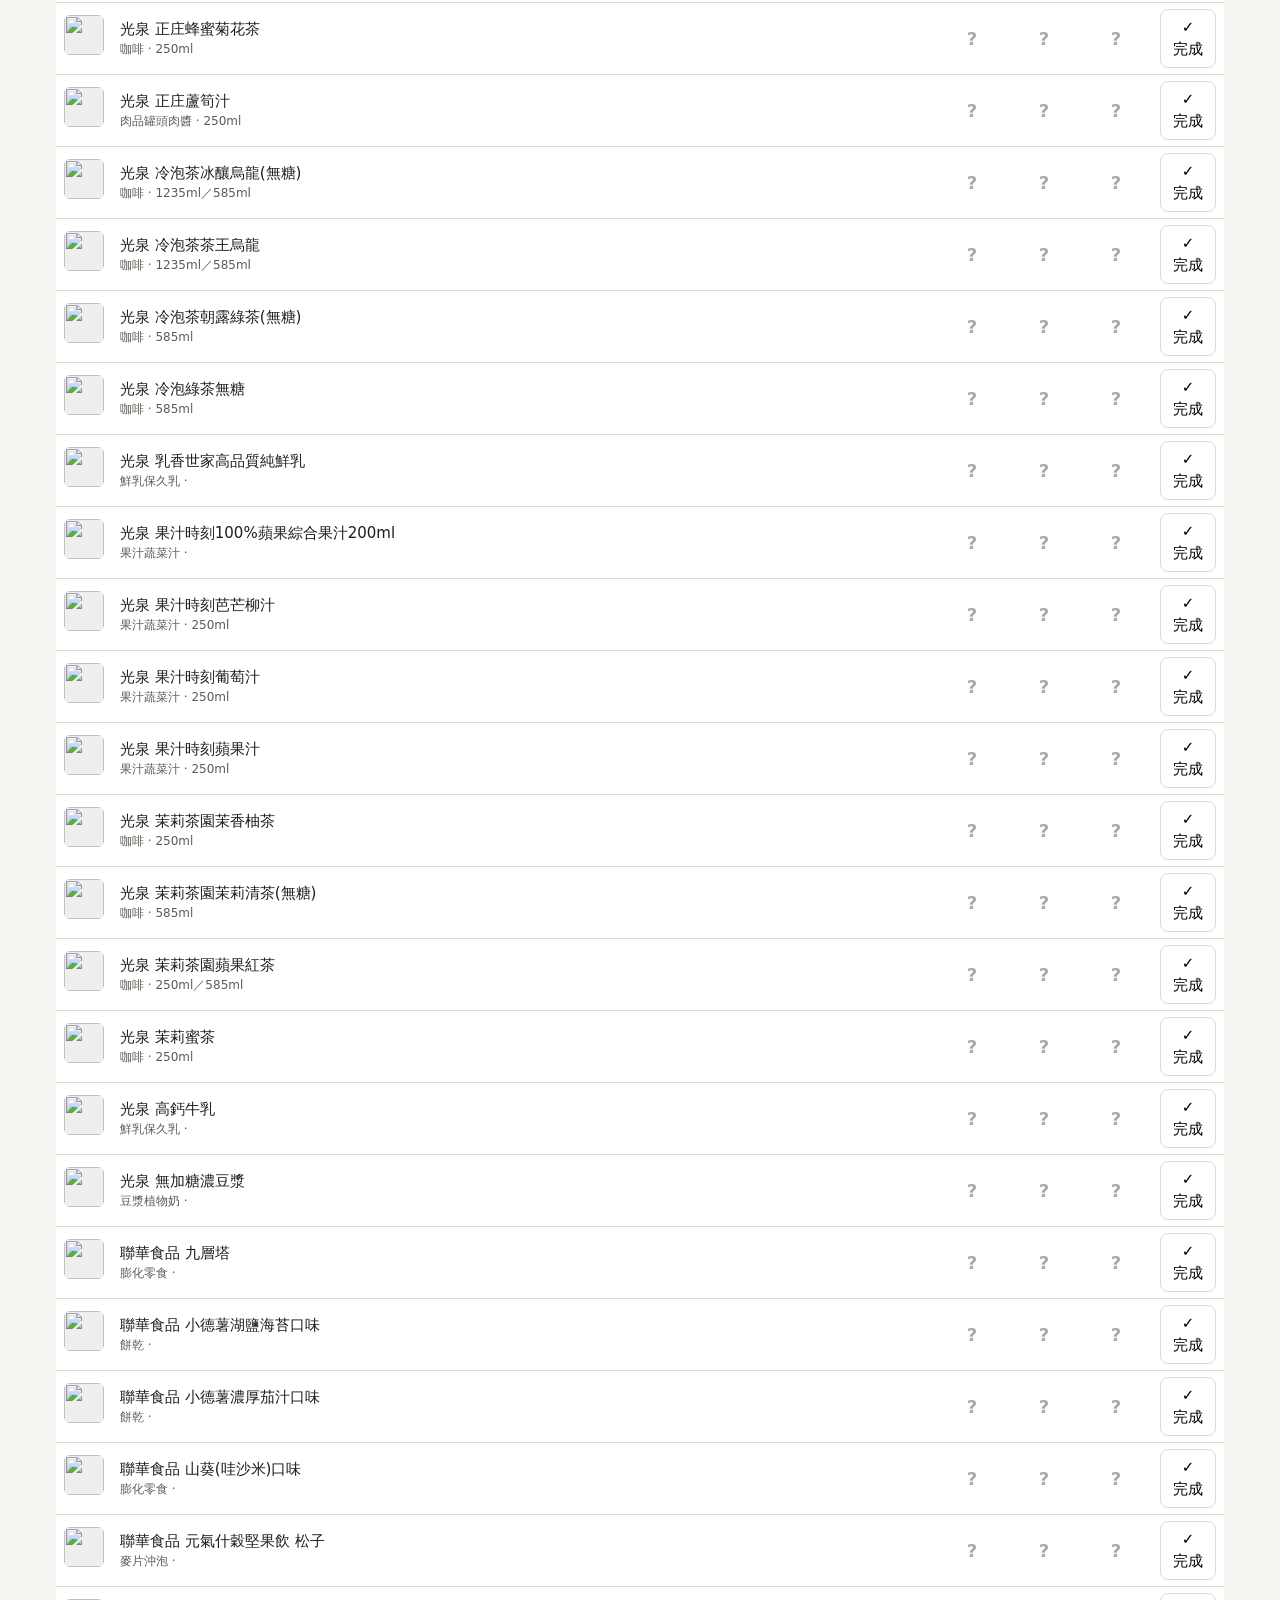
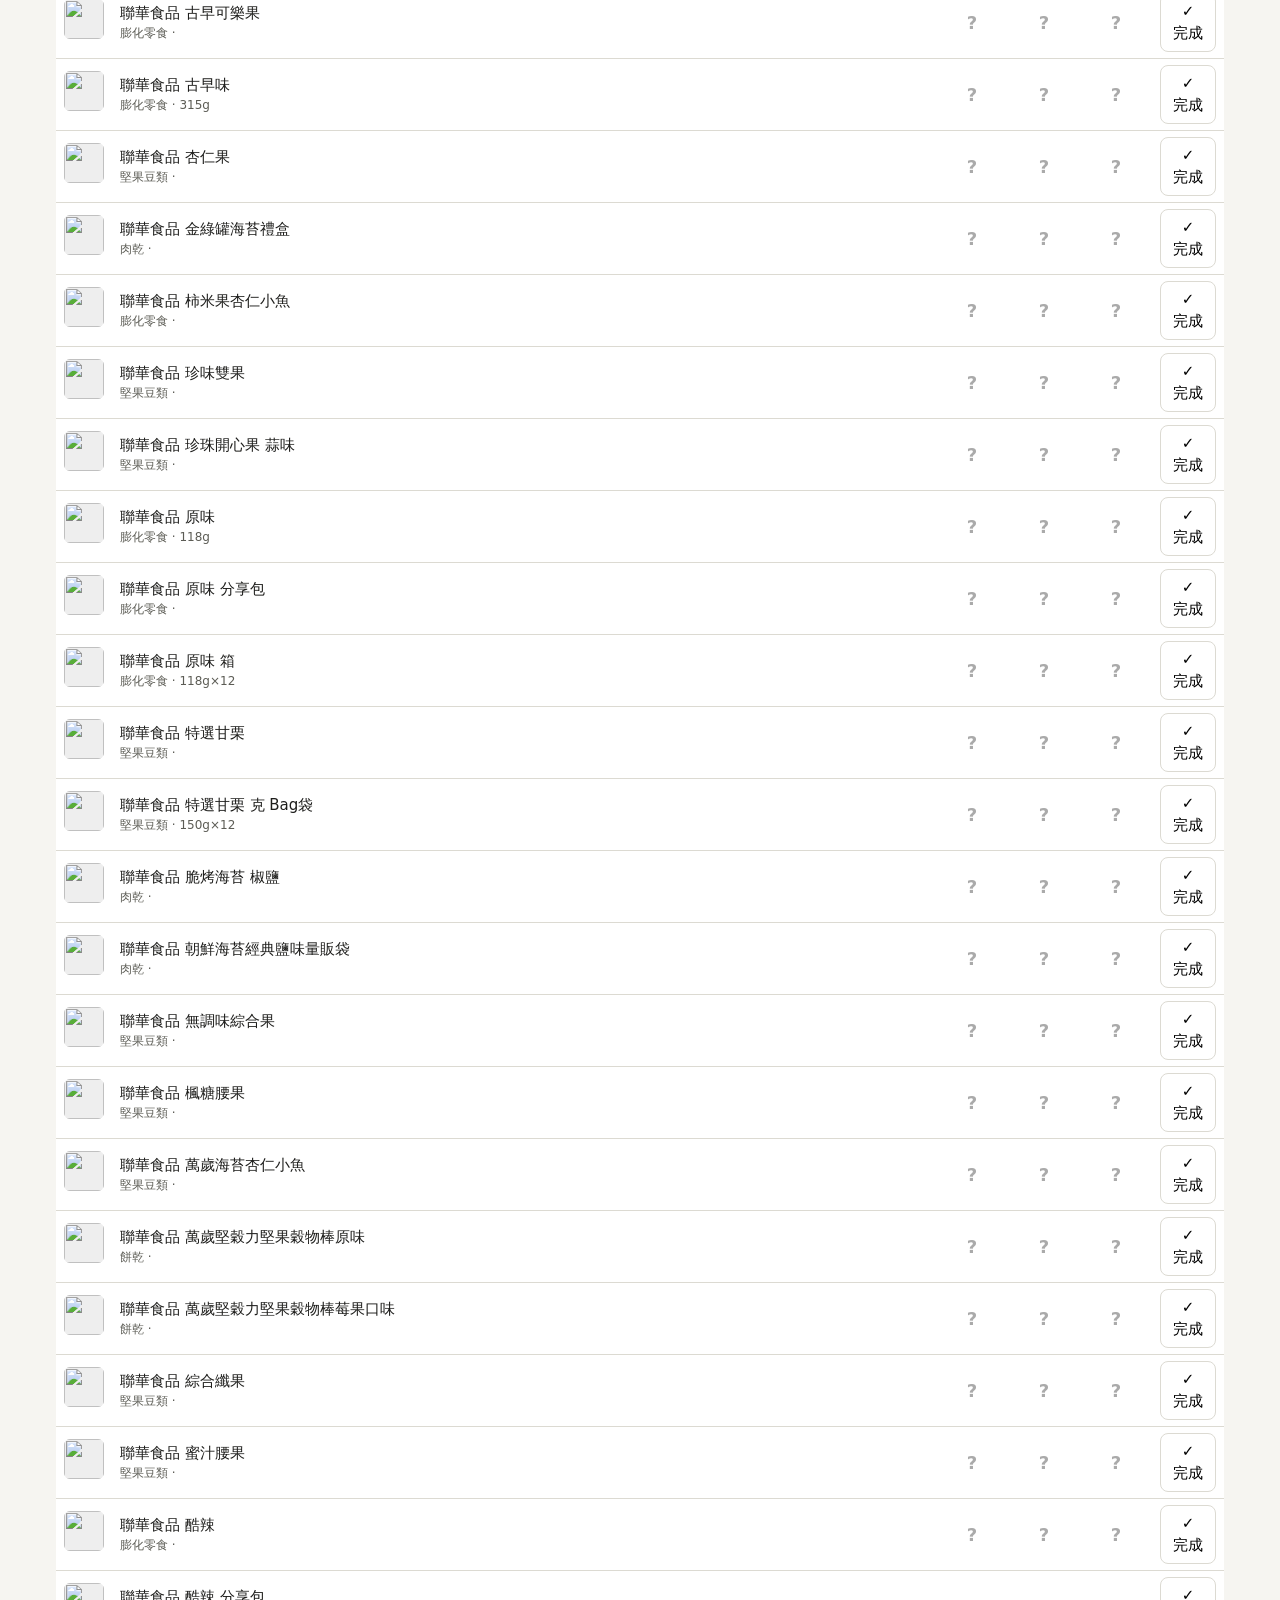
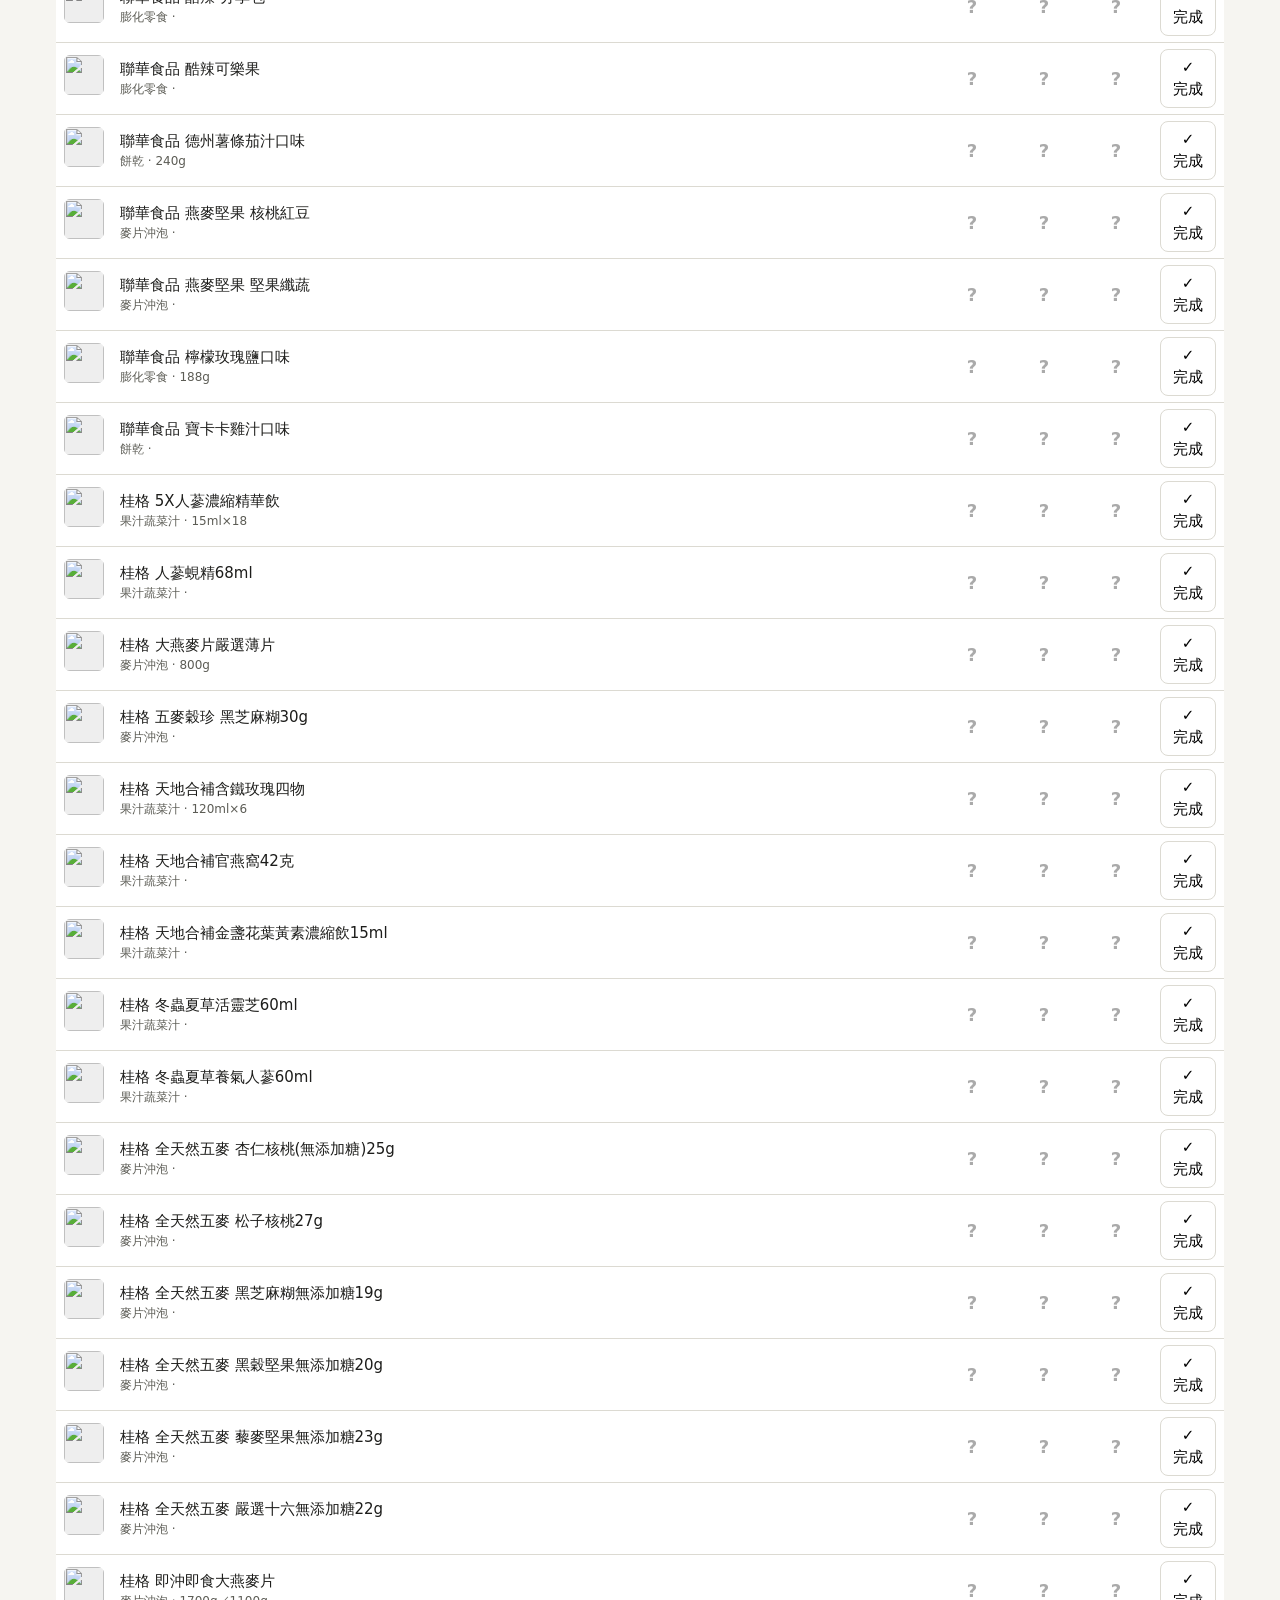
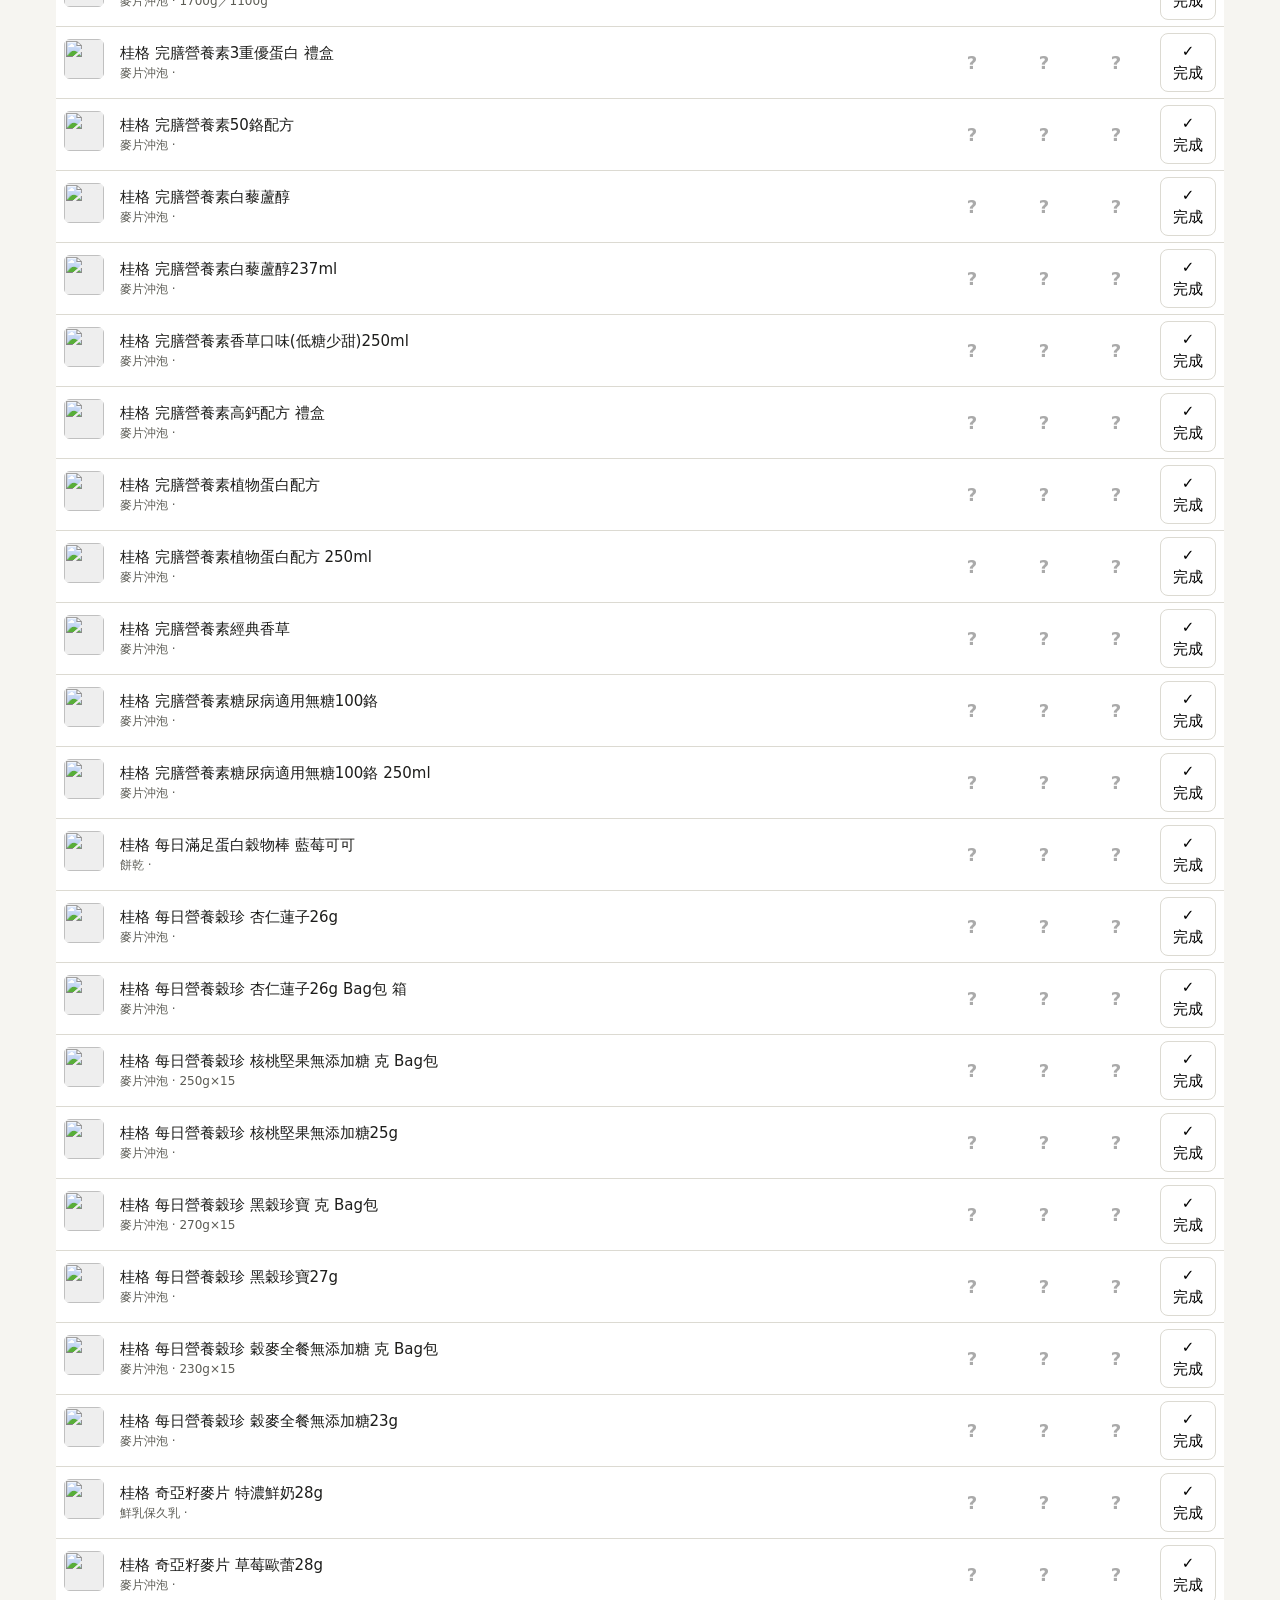
==== commit ca43b68a: "Supplement data from 喜年來 and Open Food Facts, improve parsing - Nutrition parser handles bullets, pe" ====
--- a/review/index.html
+++ b/review/index.html
@@ -49,10 +49,13 @@
   <nav id="tabs">
     <button data-tab="stores" aria-pressed="true">通路</button>
     <button data-tab="conflicts">數值與成分衝突</button>
+    <button data-tab="verify">需確認</button>
     <button data-tab="missing">缺資料</button>
     <button data-tab="aliases">未對應添加物</button>
     <button data-tab="labels">標籤確認</button>
     <button data-tab="barcodes">條碼</button>
+    <button data-tab="cats">分類</button>
+    <button data-tab="nodata">查無資料</button>
   </nav>
   <div class="right"><span id="changed" class="small">0 項變更</span><button class="btn" id="importBtn">匯入</button><button class="btn primary" id="exportBtn">匯出 review.json</button><input type="file" id="importFile" accept=".json" hidden></div>
 </header>
@@ -64,12 +67,12 @@
 const CYCLE = ['yes', 'no', 'unknown'], SYM = { yes: '✓', no: '✗', unknown: '?' };
 const KEY = 'flipside.review';
 let R; try { R = JSON.parse(localStorage.getItem(KEY)) } catch {}
-R = Object.assign({ stores: {}, choices: {}, labels: {}, barcodes: {}, aliases: [], verified: [], missing: {} }, R || {});
+R = Object.assign({ stores: {}, choices: {}, labels: {}, barcodes: {}, aliases: [], verified: [], missing: {}, cats: {}, hide: {}, verify: {} }, R || {});
 const save = () => { try { localStorage.setItem(KEY, JSON.stringify(R)); } catch {} updateCount(); };
 const toast = (m) => { const t = $('#toast'); t.textContent = m; t.classList.add('show'); setTimeout(() => t.classList.remove('show'), 1500); };
 const esc = (s) => String(s ?? '').replace(/[&<>"]/g, (c) => ({ '&': '&amp;', '<': '&lt;', '>': '&gt;', '"': '&quot;' }[c]));
 function updateCount() {
-  const n = Object.keys(R.stores).length + Object.keys(R.choices).length + Object.keys(R.labels).length + Object.keys(R.barcodes).length + R.aliases.length + Object.keys(R.missing).length;
+  const n = Object.keys(R.stores).length + Object.keys(R.choices).length + Object.keys(R.labels).length + Object.keys(R.barcodes).length + R.aliases.length + Object.keys(R.missing).length + Object.keys(R.cats).length + Object.keys(R.hide).length + Object.keys(R.verify).length;
   $('#changed').textContent = `${n} 項變更`;
 }
 let P = [], PEND = new Map(), SUBS = [], BRANDS = new Map(), CATS = new Map();
@@ -115,7 +118,7 @@
 function render() {
   const m = $('#main');
   const keepFocus = document.activeElement?.id === 'fq';
-  ({ stores: renderStores, conflicts: renderConflicts, missing: renderMissing, aliases: renderAliases, labels: renderLabels, barcodes: renderBarcodes })[view.tab](m);
+  ({ stores: renderStores, conflicts: renderConflicts, missing: renderMissing, aliases: renderAliases, labels: renderLabels, barcodes: renderBarcodes, cats: renderCats, nodata: renderNoData, verify: renderVerify })[view.tab](m);
   if (keepFocus) { const f = $('#fq'); f.focus(); f.setSelectionRange(f.value.length, f.value.length); }
 }
 
@@ -234,6 +237,52 @@
   });
 }
 
+function renderVerify(m) {
+  const items = filtered().map((p) => ({ p, iss: (PEND.get(p.id)?.issues || []).filter((i) => i.type === 'verify' && i.field !== 'labels') })).filter((x) => x.iss.length);
+  m.innerHTML = filterBar(`<span class="small">${items.length} 項 · 從其他來源補上的資料、或判讀有疑慮的數值，請對照來源頁確認</span>`) + items.map(({ p, iss }) => card(p, iss.map((i) => {
+    const v = R.verify[p.id]?.[i.field];
+    return `<p>${esc(i.note)}</p>${(p.sources || []).filter((s) => s.type !== 'uni-prosperity').map((s) => `<a class="small" href="${esc(s.url)}" target="_blank" rel="noopener">開啟${esc(s.label)}</a> `).join('')}
+      <div class="bar" style="margin-top:6px"><label class="opt" style="margin:0"><input type="radio" name="${p.id}-${i.field}" data-field="${i.field}" value="ok" ${v === true ? 'checked' : ''}> 正確</label>
+      <label class="opt" style="margin:0"><input type="radio" name="${p.id}-${i.field}" data-field="${i.field}" value="bad" ${v === false ? 'checked' : ''}> ${i.field === 'source' ? '不是同一商品，移除補上的資料' : '不正確（之後在「缺資料」補）'}</label></div>`;
+  }).join(''))).join('') || '<p>沒有需要確認的項目。</p>';
+  bindFilter();
+  m.onchange = (e) => {
+    const c = e.target.closest('.card'); if (!c || !e.target.dataset.field) return;
+    (R.verify[c.dataset.id] ||= {})[e.target.dataset.field] = e.target.value === 'ok'; save();
+  };
+}
+
+let NODATA = null;
+async function renderNoData(m) {
+  if (!NODATA) { try { NODATA = (await fetch('no-data.json').then((r) => r.json())).items; } catch { NODATA = []; } }
+  const q = view.q.trim().toLowerCase();
+  const bName = view.brand ? BRANDS.get(view.brand) : '';
+  const list = NODATA.filter((x) => (!q || x.title.toLowerCase().includes(q)) && (!bName || x.brand === bName) && (!view.cat || x.category.startsWith(view.cat)));
+  m.innerHTML = filterBar(`<span class="small">${list.length} 項 · 萬家福和其他來源都沒有成分與營養標示，網站上暫不顯示。逛賣場時拍包裝背面，或把照片交給 Claude 建檔。</span>`) +
+    `<table><thead><tr><th>商品（萬家福標題）</th><th style="width:100px">品牌</th><th style="width:140px">分類</th><th style="width:90px">來源頁</th></tr></thead><tbody>
+    ${list.slice(0, 500).map((x) => `<tr><td>${esc(x.title)}</td><td>${esc(x.brand)}</td><td class="small">${esc(CATS.get(x.category) || '')}</td><td><a href="${esc(x.url)}" target="_blank" rel="noopener">開啟</a></td></tr>`).join('')}
+    </tbody></table>`;
+  bindFilter();
+}
+
+function renderCats(m) {
+  const list = filtered();
+  const opts = [...CATS].filter(([id]) => id.includes('.'));
+  m.innerHTML = filterBar(`<span class="small">${list.length} 項 · 自動分類可能有錯，直接改；不屬於加工食品的勾「不收錄」</span>`) +
+    `<table><thead><tr><th style="width:56px"></th><th>商品</th><th style="width:240px">分類</th><th class="c">不收錄</th></tr></thead><tbody>
+    ${list.slice(0, 400).map((p) => { const cur = R.cats[p.id] || p.category; return `<tr data-id="${p.id}"><td>${p.images?.[0] ? `<img class="th" loading="lazy" src="${esc(p.images[0].file)}">` : ''}</td><td>${esc(title(p))}</td>
+      <td><select data-cat style="width:100%;font:inherit;padding:4px">${opts.map(([id, n]) => `<option value="${id}" ${cur === id ? 'selected' : ''}>${esc(CATS.get(id.split('.')[0]))}／${esc(n)}</option>`).join('')}</select></td>
+      <td class="c"><input type="checkbox" data-hide ${R.hide[p.id] ? 'checked' : ''}></td></tr>`; }).join('')}
+    </tbody></table>${list.length > 400 ? '<p class="small">只顯示前 400 項，請用篩選縮小範圍。</p>' : ''}`;
+  bindFilter();
+  m.querySelector('tbody').onchange = (e) => {
+    const id = e.target.closest('tr').dataset.id; const p = P.find((x) => x.id === id);
+    if (e.target.dataset.cat !== undefined) { if (e.target.value === p.category) delete R.cats[id]; else R.cats[id] = e.target.value; }
+    if (e.target.dataset.hide !== undefined) { if (e.target.checked) R.hide[id] = true; else delete R.hide[id]; }
+    save();
+  };
+}
+
 $('#exportBtn').addEventListener('click', () => {
   const blob = new Blob([JSON.stringify({ exportedAt: new Date().toISOString(), ...R }, null, 2)], { type: 'application/json' });
   const a = document.createElement('a'); a.href = URL.createObjectURL(blob); a.download = 'review.json'; a.click();
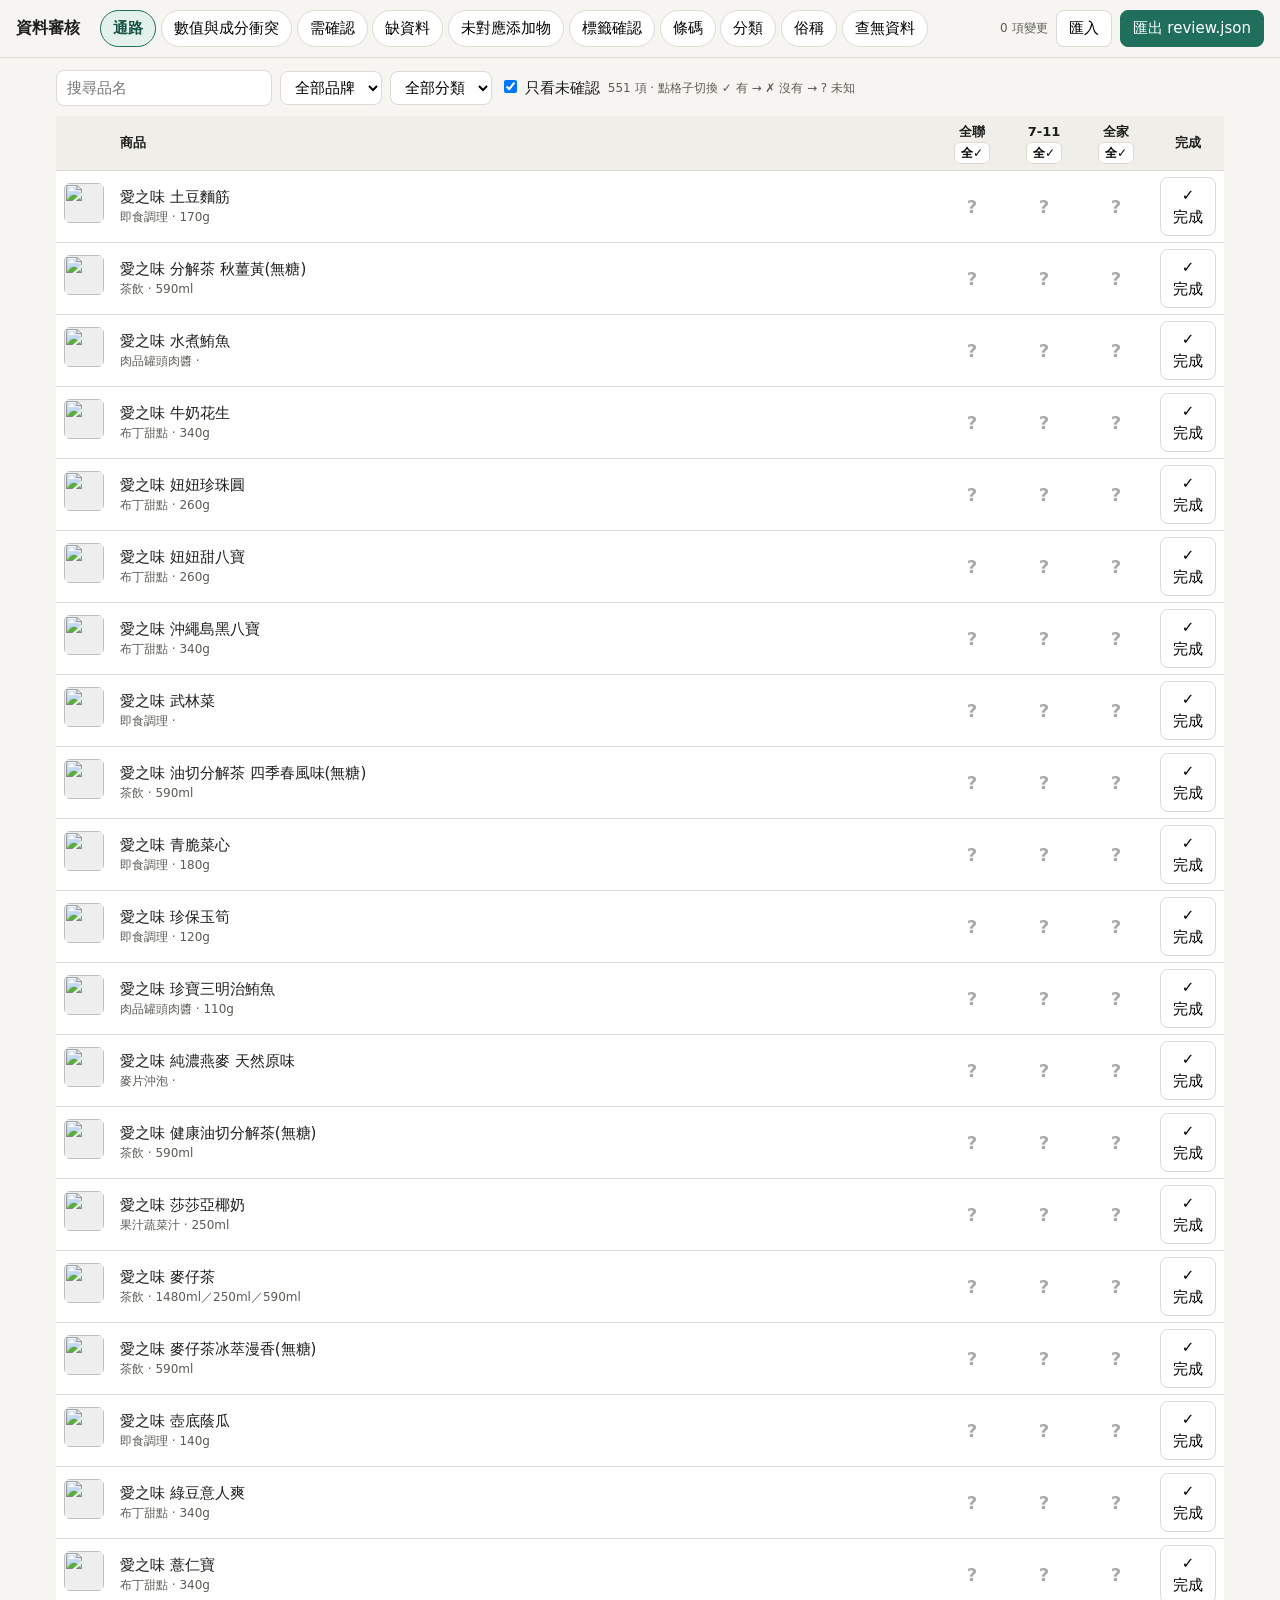
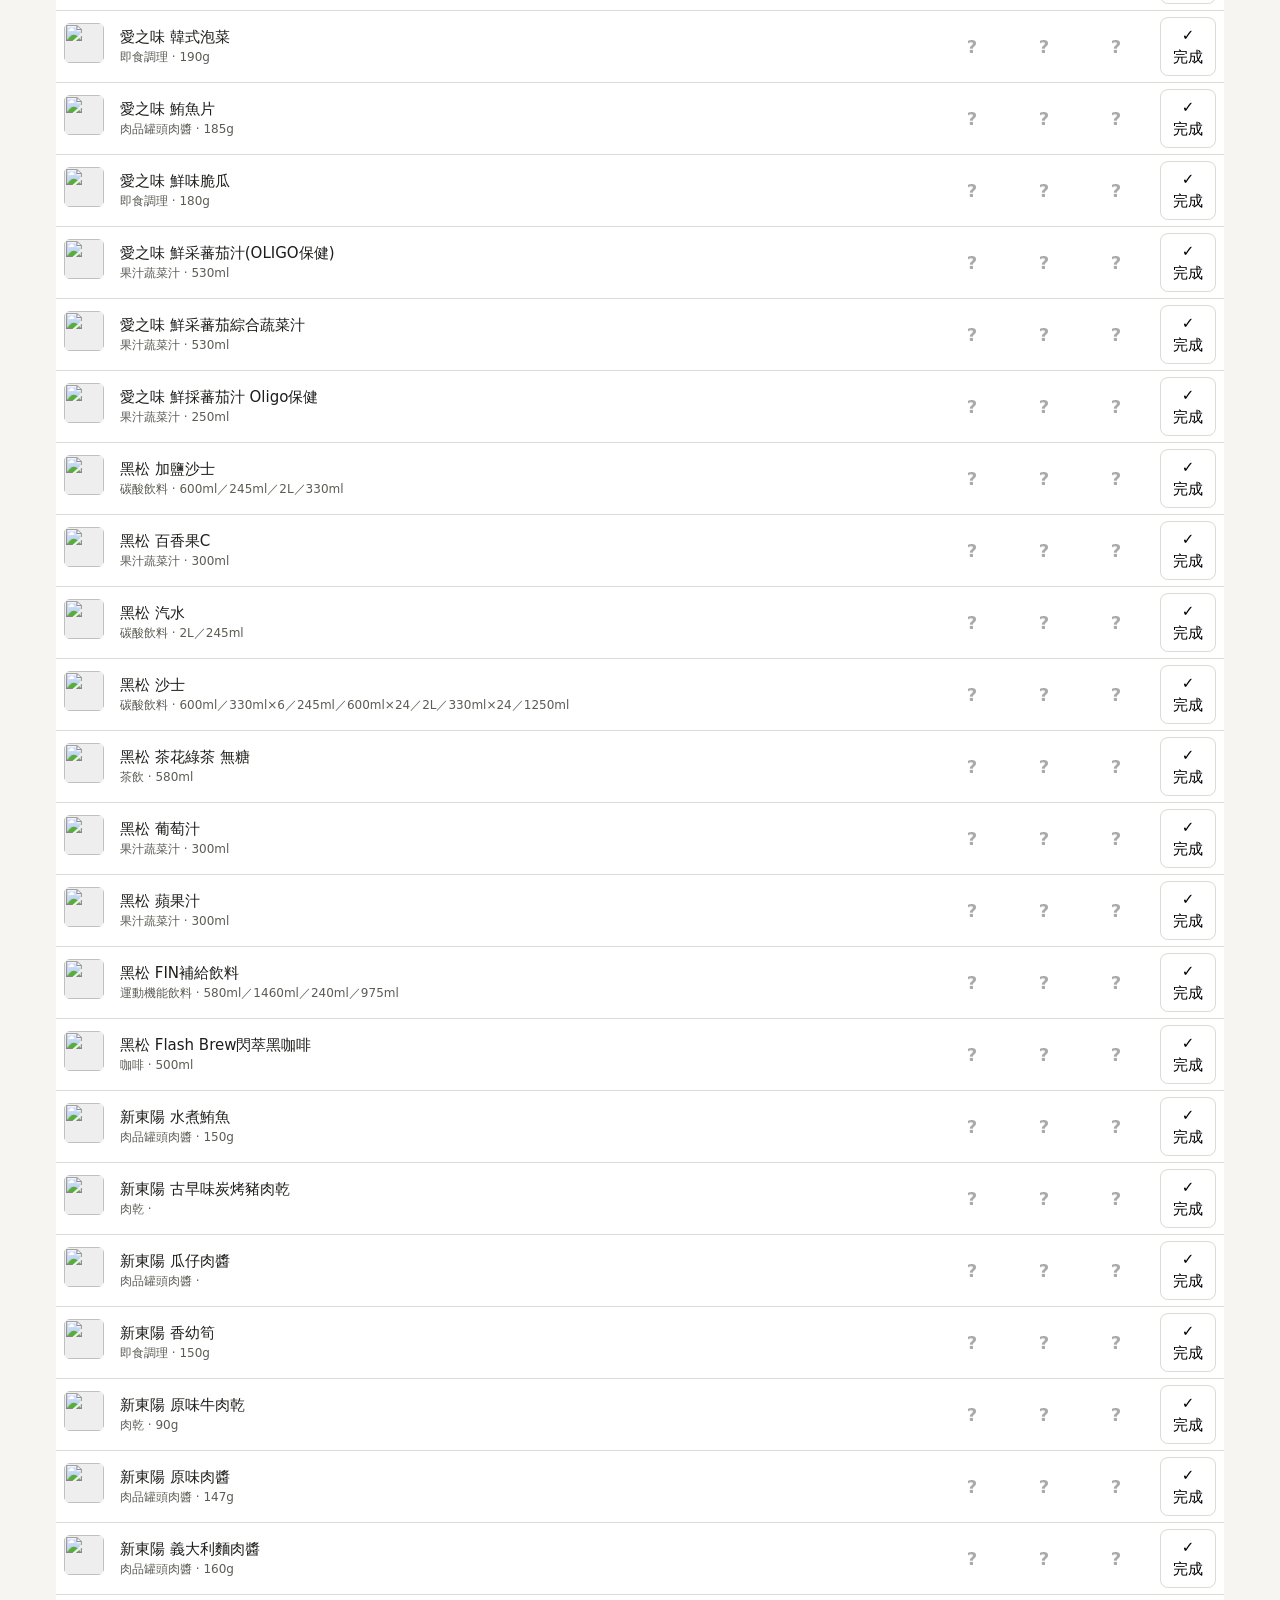
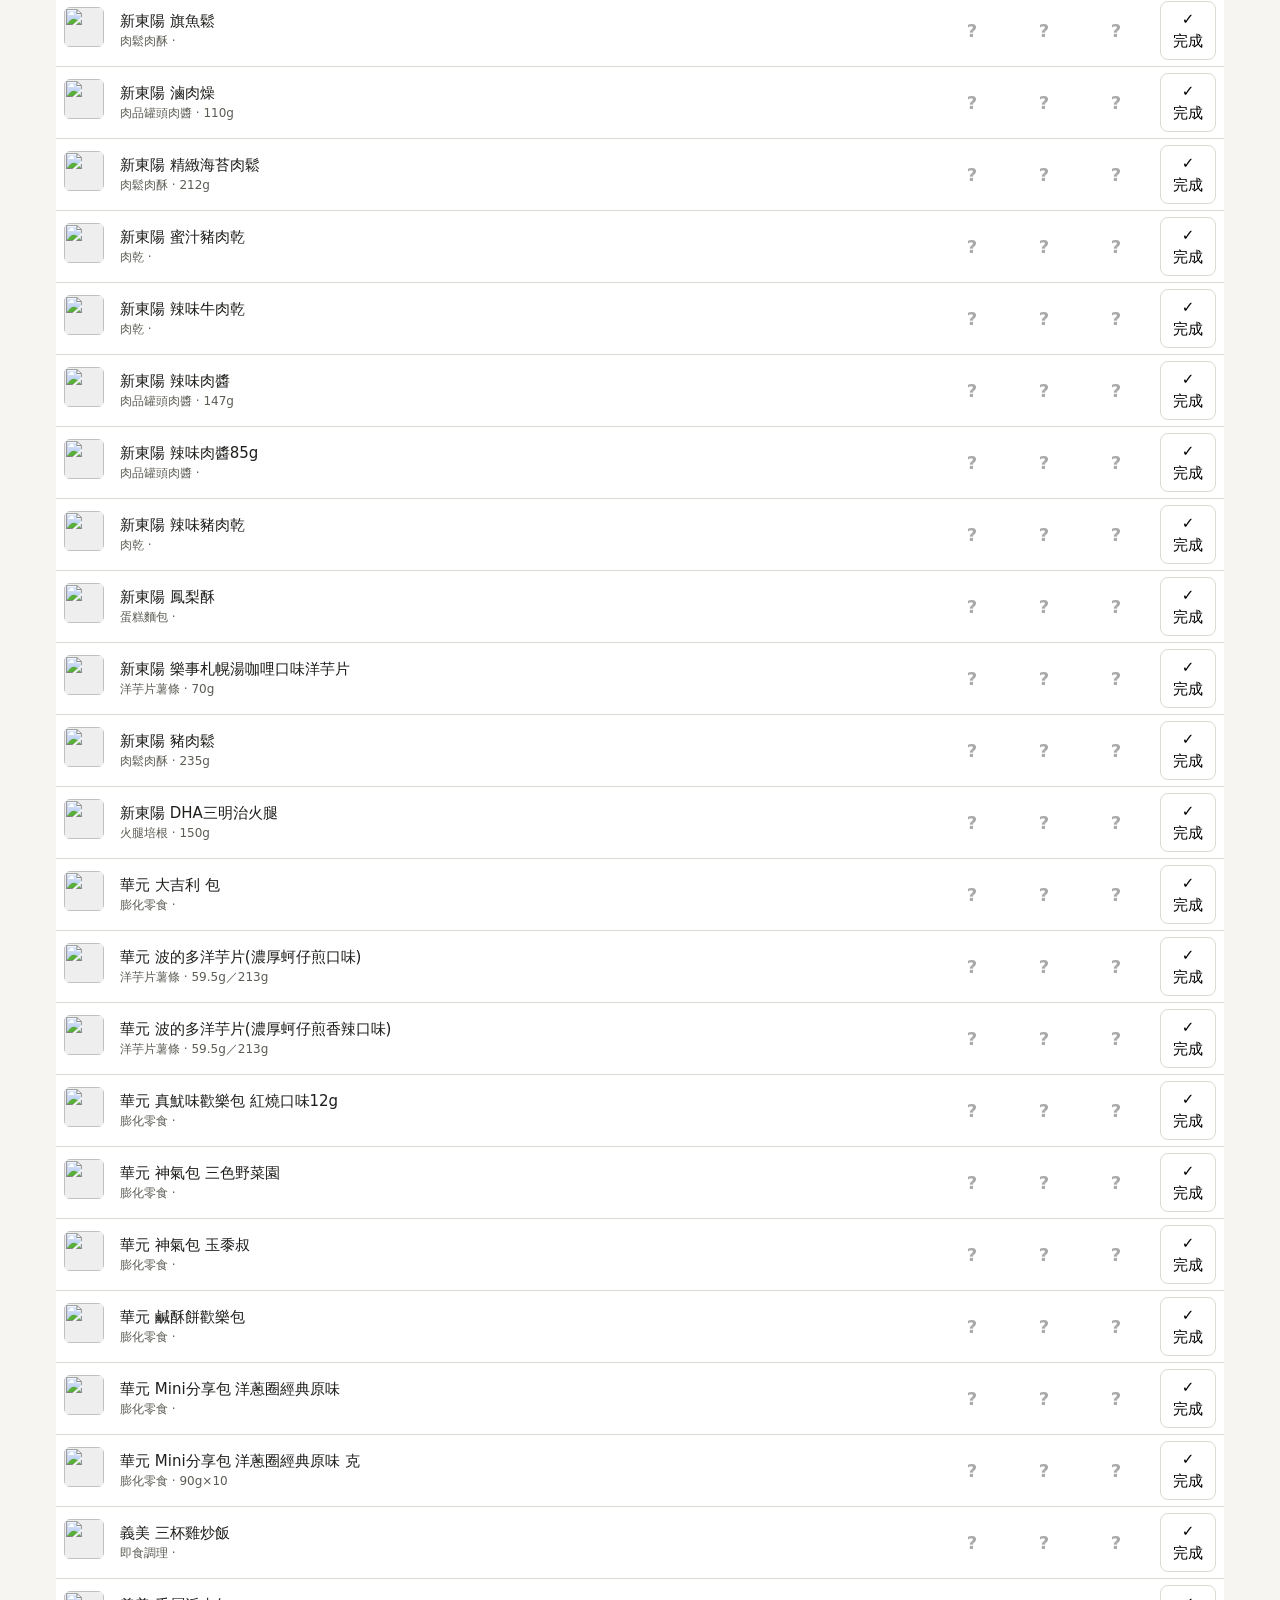
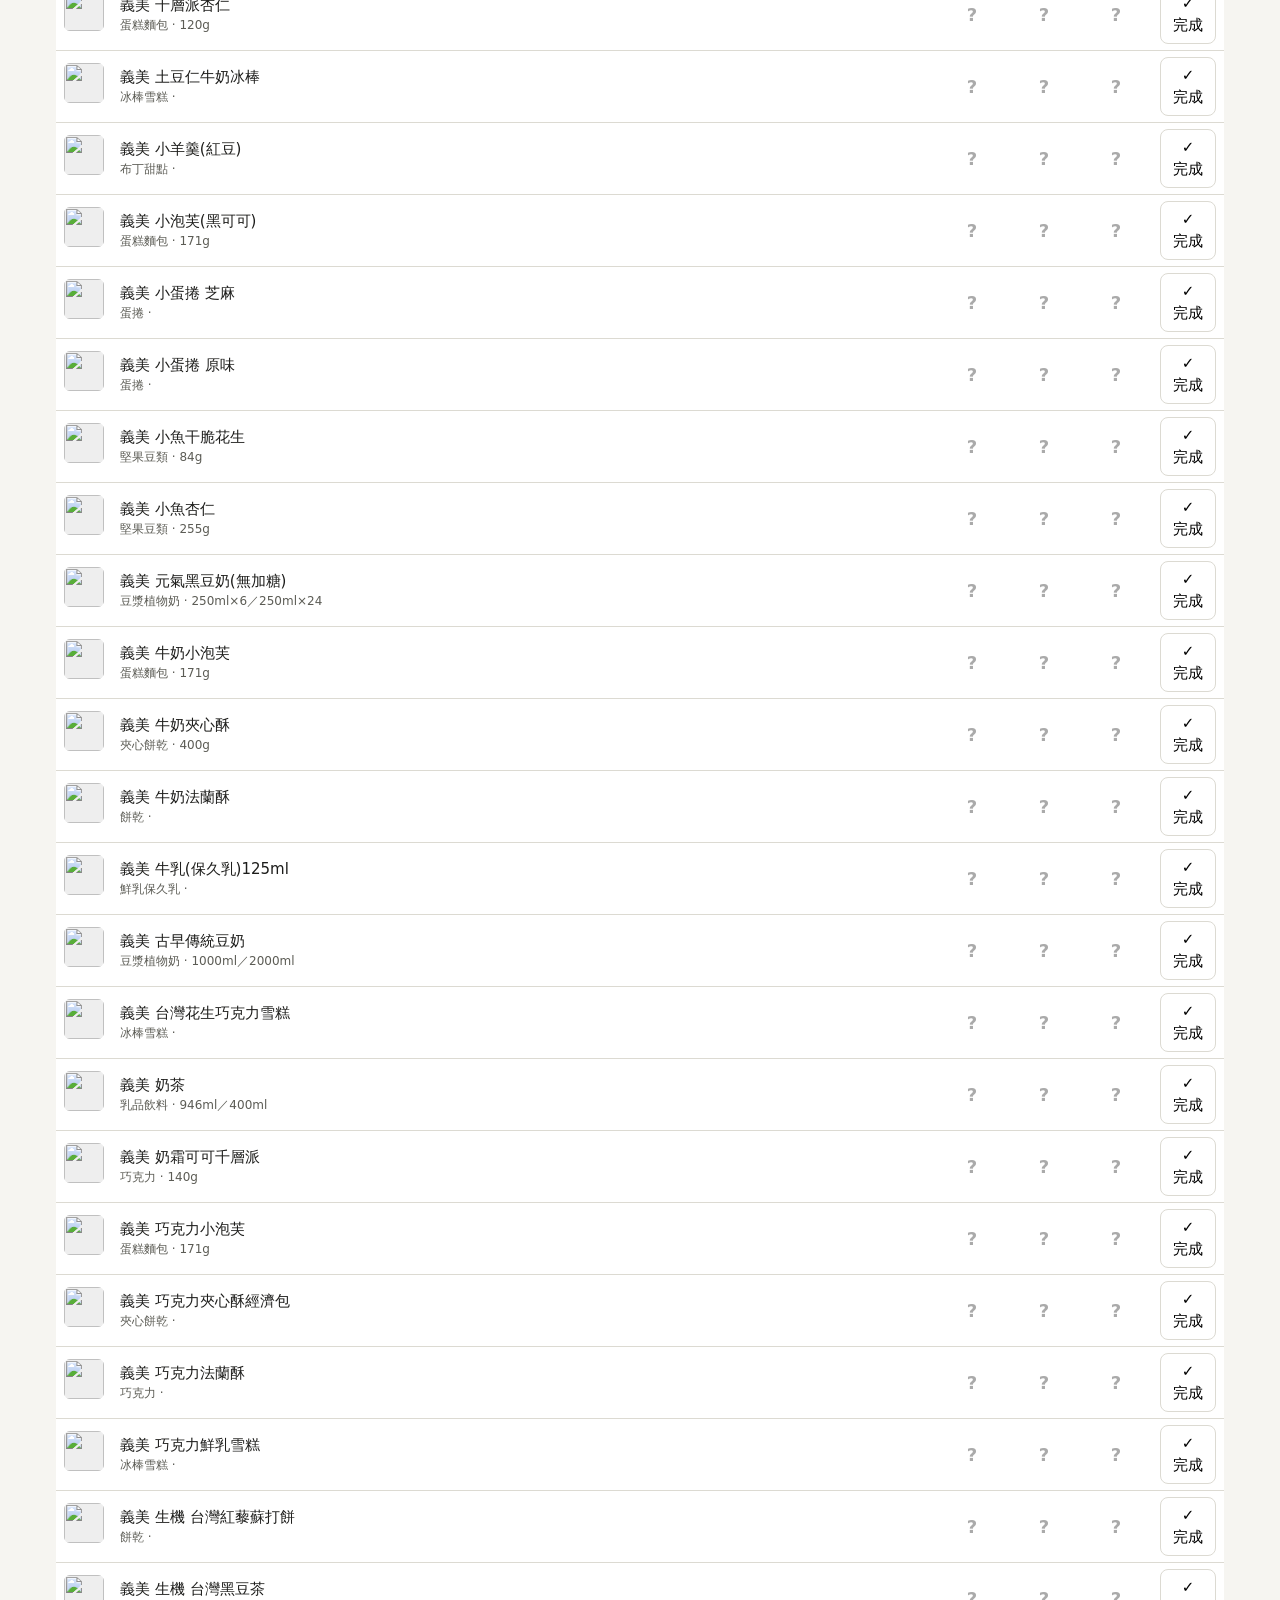
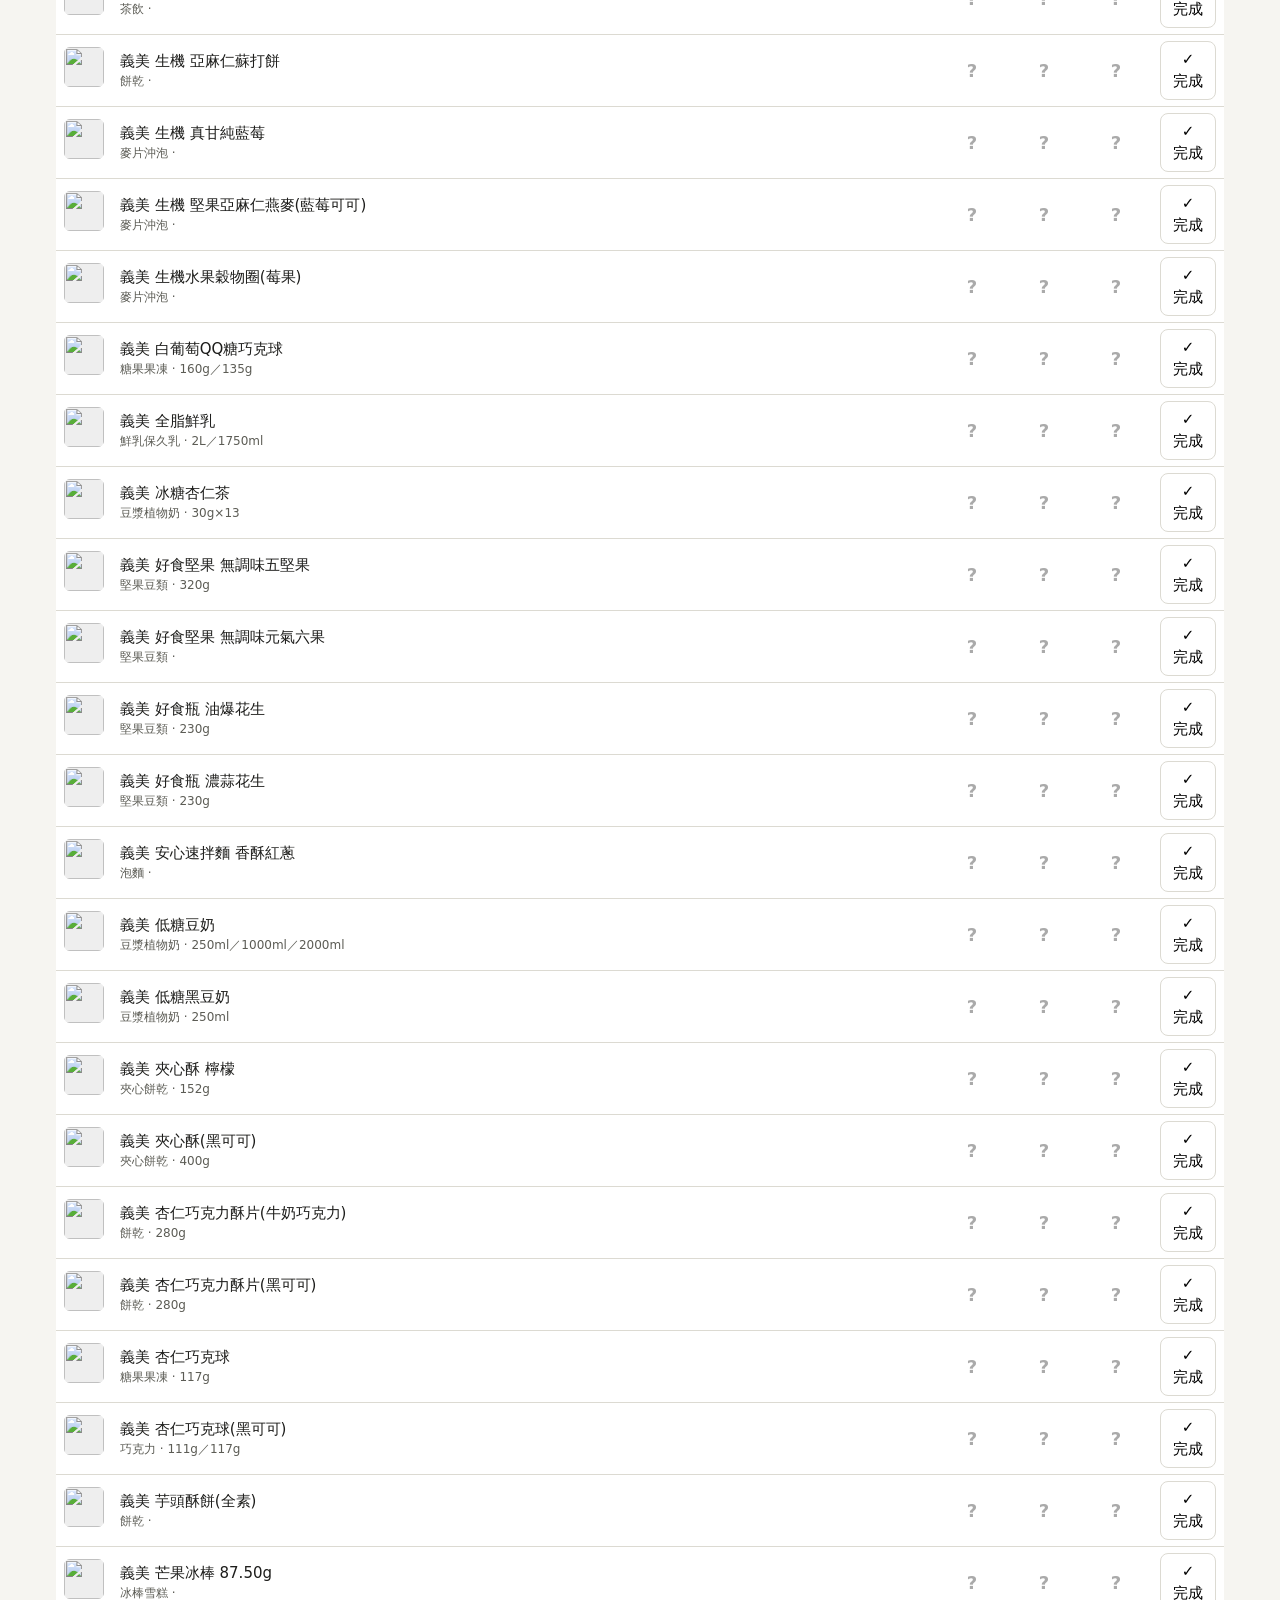
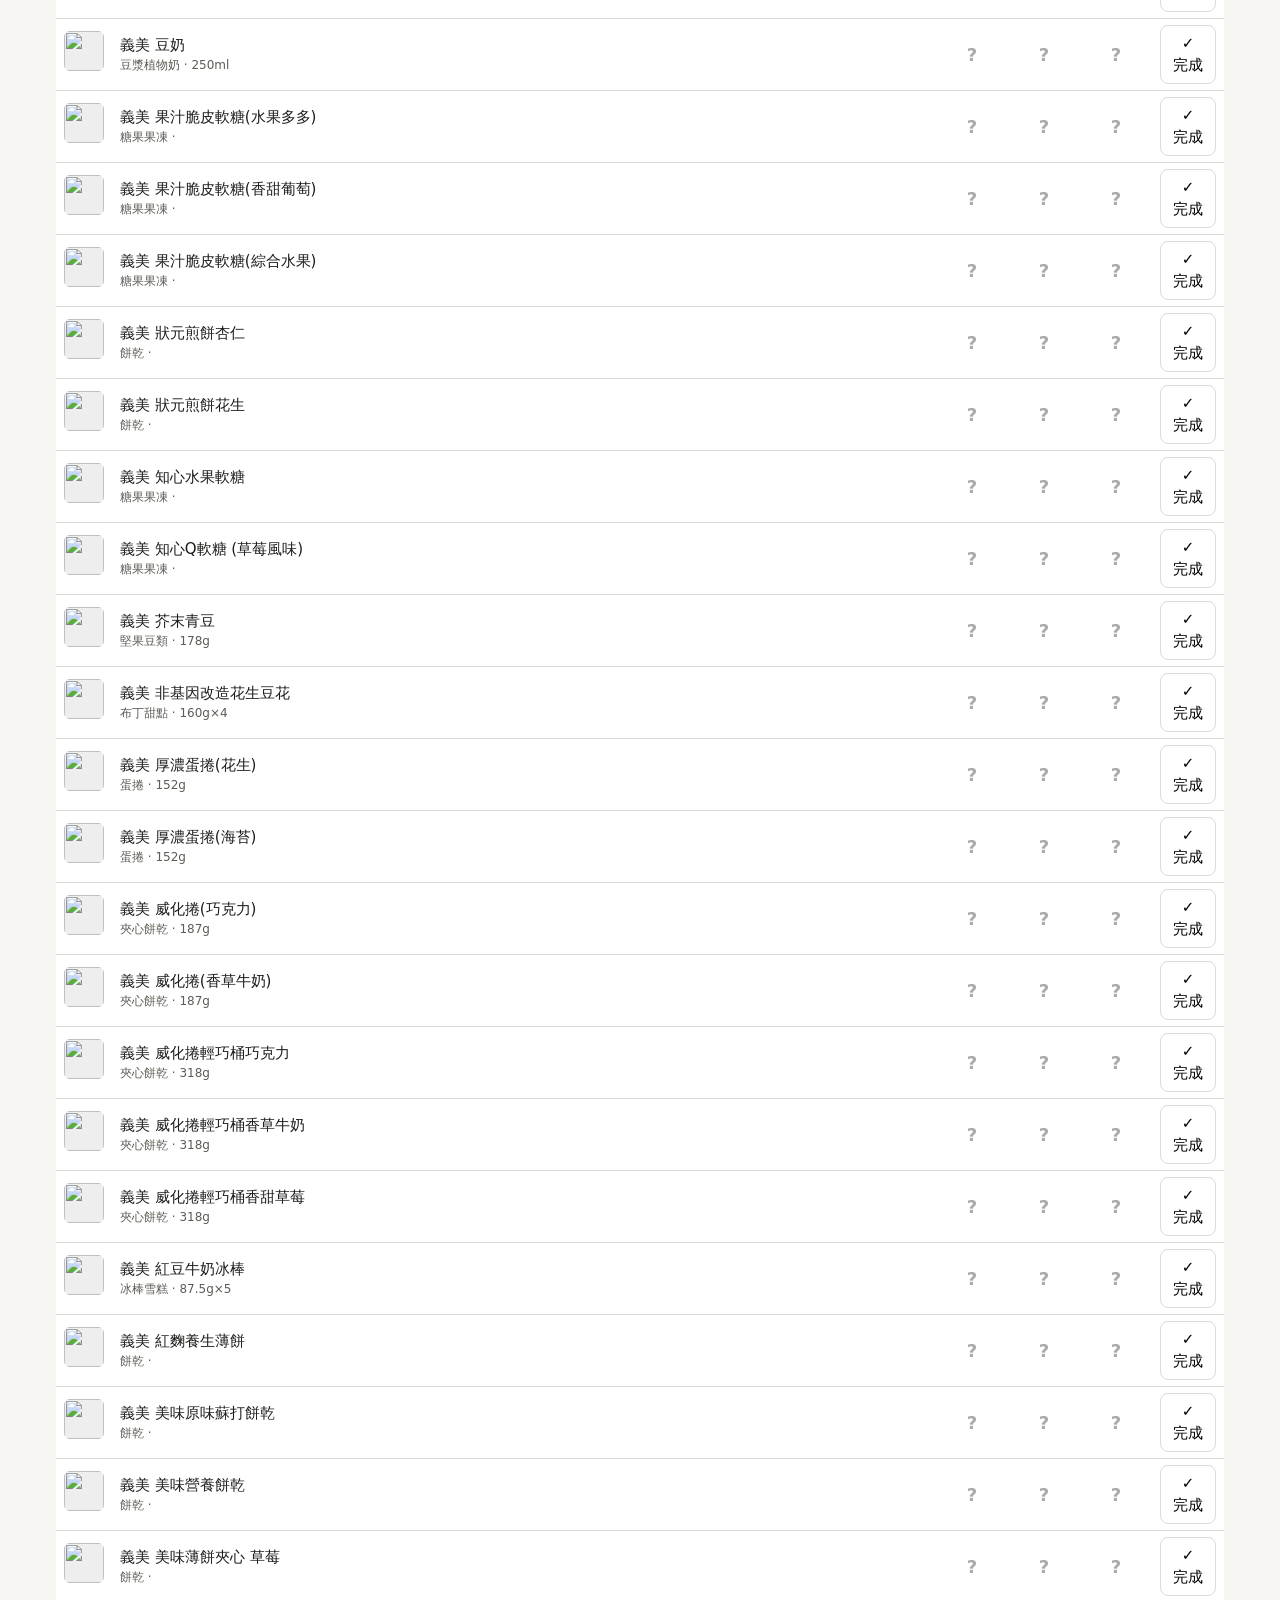
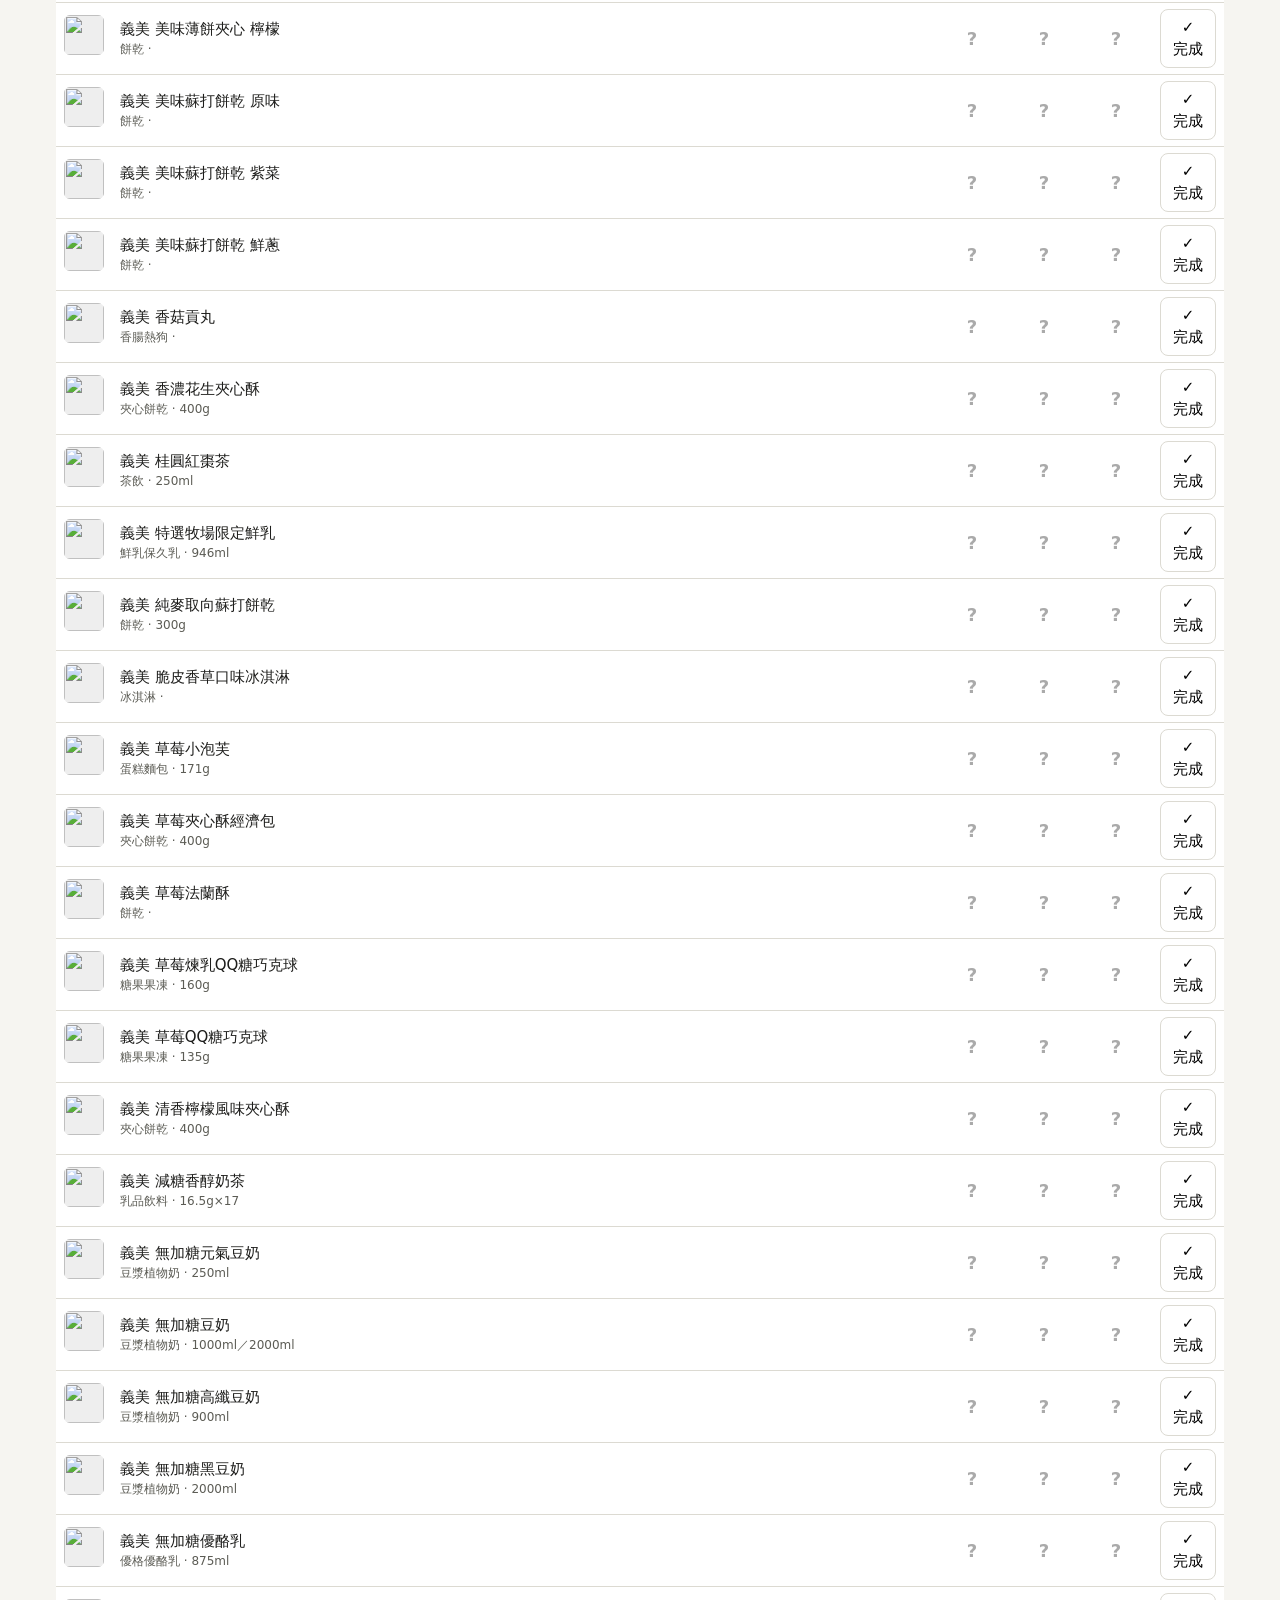
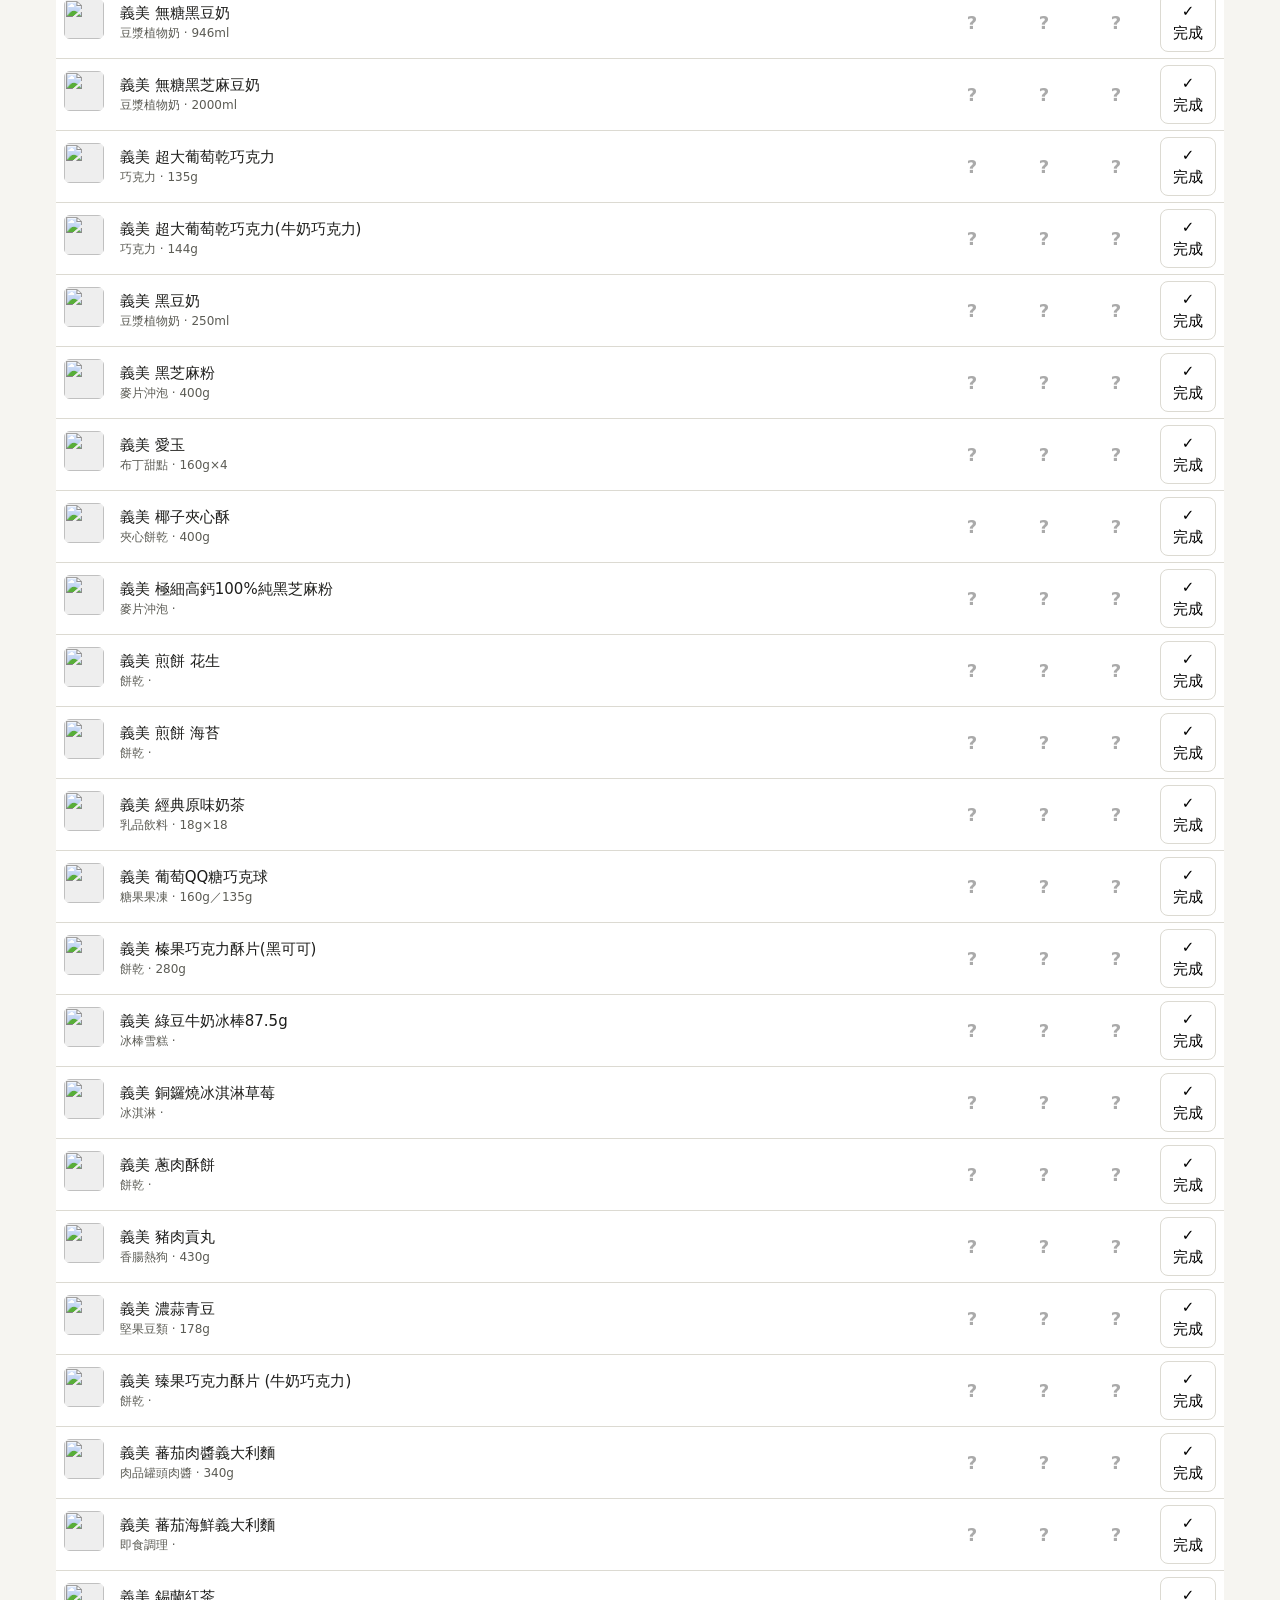
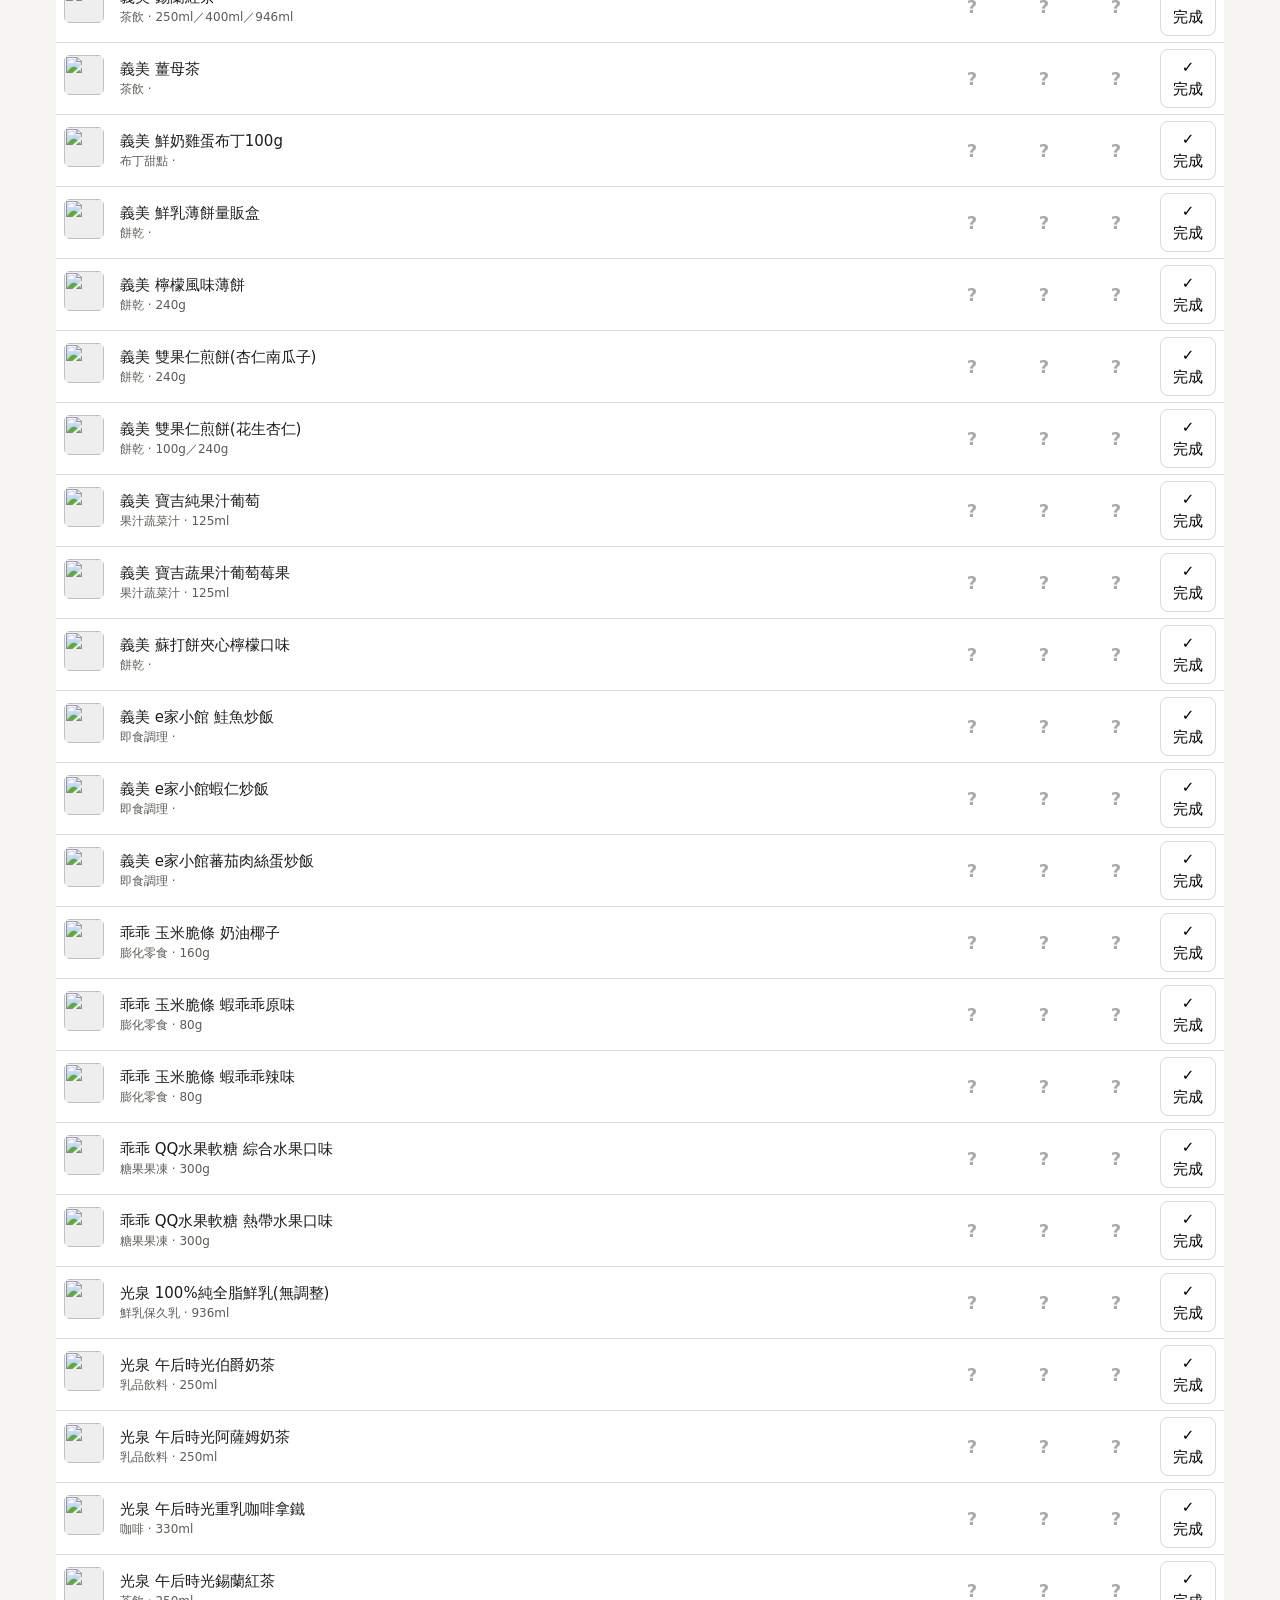
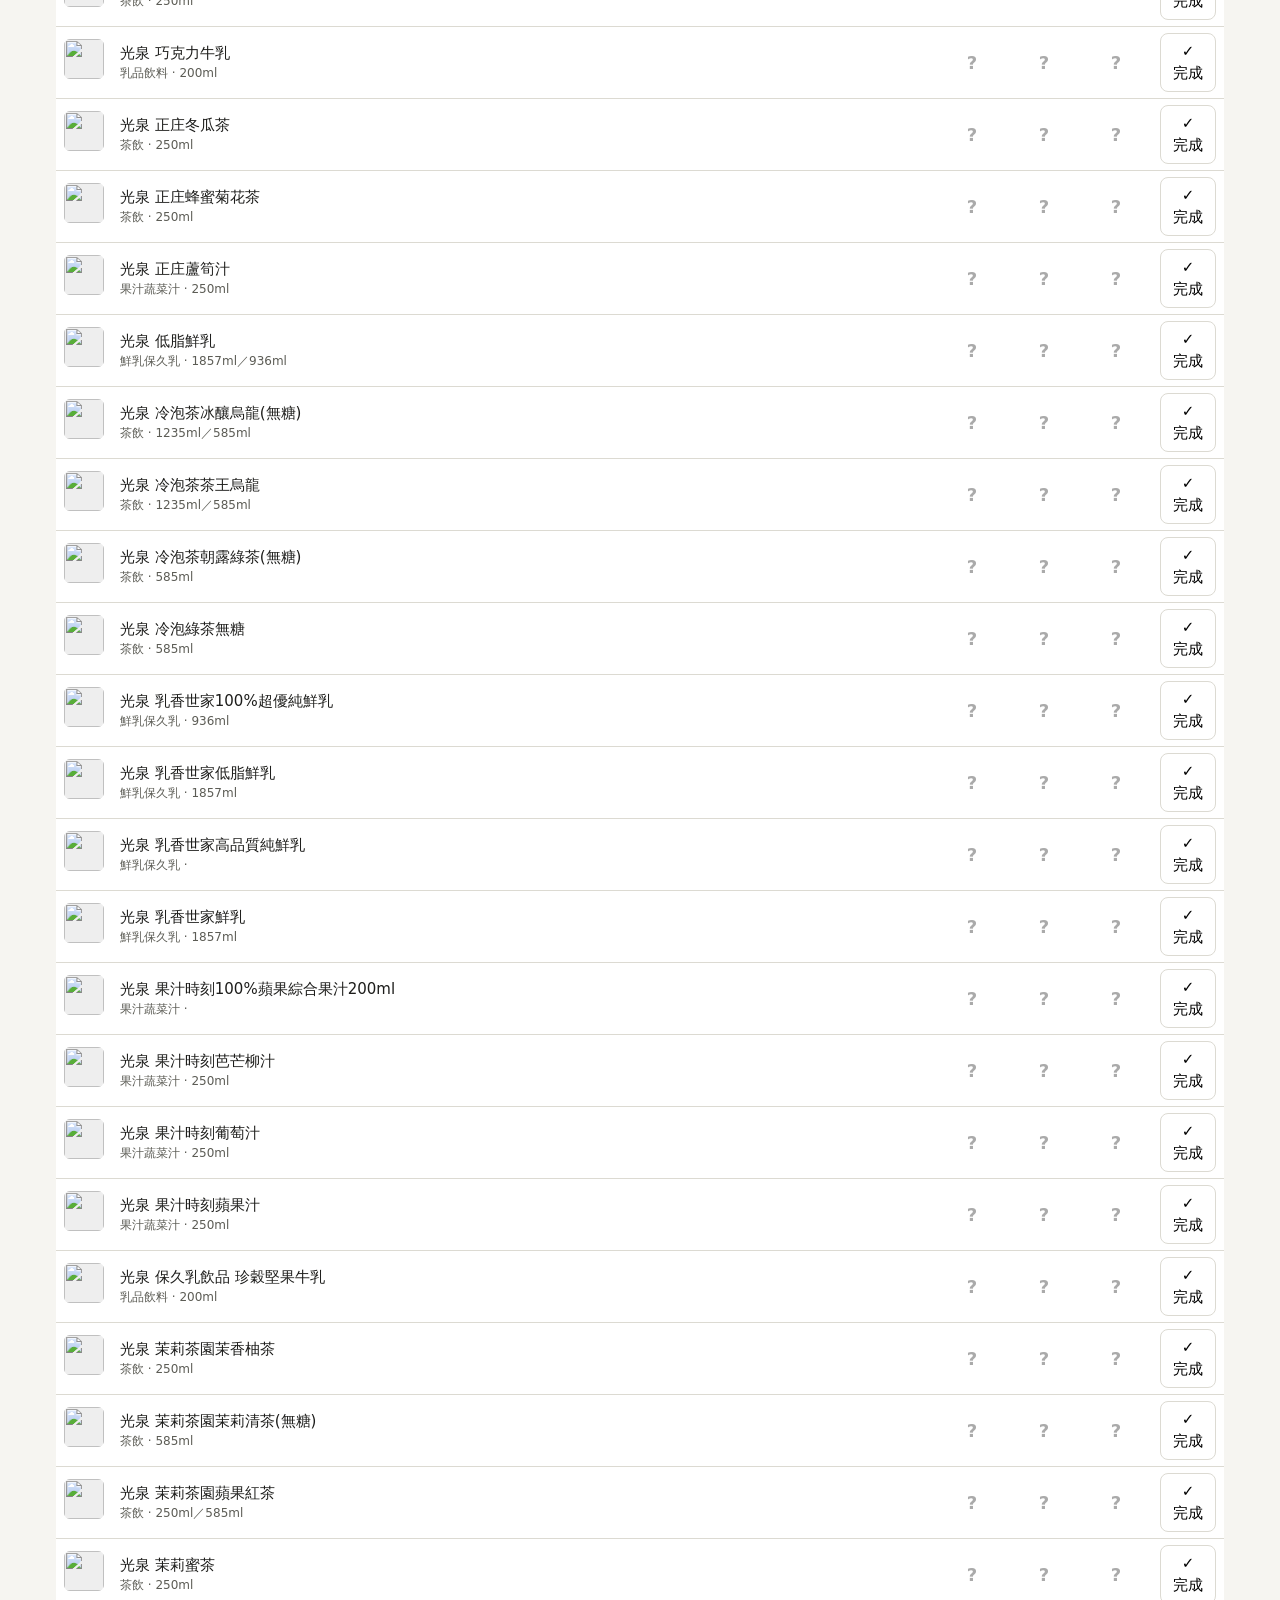
==== commit a31f303d: "Hidden search keywords: synonyms, nicknames, sub-brands; review tab for nicknames Also fix duplicate" ====
--- a/review/index.html
+++ b/review/index.html
@@ -55,6 +55,7 @@
     <button data-tab="labels">標籤確認</button>
     <button data-tab="barcodes">條碼</button>
     <button data-tab="cats">分類</button>
+    <button data-tab="aka">俗稱</button>
     <button data-tab="nodata">查無資料</button>
   </nav>
   <div class="right"><span id="changed" class="small">0 項變更</span><button class="btn" id="importBtn">匯入</button><button class="btn primary" id="exportBtn">匯出 review.json</button><input type="file" id="importFile" accept=".json" hidden></div>
@@ -67,14 +68,15 @@
 const CYCLE = ['yes', 'no', 'unknown'], SYM = { yes: '✓', no: '✗', unknown: '?' };
 const KEY = 'flipside.review';
 let R; try { R = JSON.parse(localStorage.getItem(KEY)) } catch {}
-R = Object.assign({ stores: {}, choices: {}, labels: {}, barcodes: {}, aliases: [], verified: [], missing: {}, cats: {}, hide: {}, verify: {} }, R || {});
+R = Object.assign({ stores: {}, choices: {}, labels: {}, barcodes: {}, aliases: [], verified: [], missing: {}, cats: {}, hide: {}, verify: {}, aka: {} }, R || {});
 const save = () => { try { localStorage.setItem(KEY, JSON.stringify(R)); } catch {} updateCount(); };
 const toast = (m) => { const t = $('#toast'); t.textContent = m; t.classList.add('show'); setTimeout(() => t.classList.remove('show'), 1500); };
 const esc = (s) => String(s ?? '').replace(/[&<>"]/g, (c) => ({ '&': '&amp;', '<': '&lt;', '>': '&gt;', '"': '&quot;' }[c]));
 function updateCount() {
-  const n = Object.keys(R.stores).length + Object.keys(R.choices).length + Object.keys(R.labels).length + Object.keys(R.barcodes).length + R.aliases.length + Object.keys(R.missing).length + Object.keys(R.cats).length + Object.keys(R.hide).length + Object.keys(R.verify).length;
+  const n = Object.keys(R.stores).length + Object.keys(R.choices).length + Object.keys(R.labels).length + Object.keys(R.barcodes).length + R.aliases.length + Object.keys(R.missing).length + Object.keys(R.cats).length + Object.keys(R.hide).length + Object.keys(R.verify).length + Object.keys(R.aka).length;
   $('#changed').textContent = `${n} 項變更`;
 }
+let AKA = { products: {} };
 let P = [], PEND = new Map(), SUBS = [], BRANDS = new Map(), CATS = new Map();
 let view = { tab: 'stores', q: '', brand: '', cat: '', onlyUnknown: true };
 
@@ -84,7 +86,9 @@
   fetch('../site/data/substances.json').then((r) => r.json()),
   fetch('../site/data/brands.json').then((r) => r.json()),
   fetch('../site/data/categories.json').then((r) => r.json()),
-]).then(([p, pend, subs, brands, cats]) => {
+  fetch('../data/aka.json').then((r) => r.json()).catch(() => ({ products: {} })),
+]).then(([p, pend, subs, brands, cats, aka]) => {
+  AKA = aka;
   P = p.products; SUBS = subs;
   for (const x of pend.items) PEND.set(x.id, x);
   for (const b of brands) BRANDS.set(b.id, b.name);
@@ -118,7 +122,7 @@
 function render() {
   const m = $('#main');
   const keepFocus = document.activeElement?.id === 'fq';
-  ({ stores: renderStores, conflicts: renderConflicts, missing: renderMissing, aliases: renderAliases, labels: renderLabels, barcodes: renderBarcodes, cats: renderCats, nodata: renderNoData, verify: renderVerify })[view.tab](m);
+  ({ stores: renderStores, conflicts: renderConflicts, missing: renderMissing, aliases: renderAliases, labels: renderLabels, barcodes: renderBarcodes, cats: renderCats, aka: renderAka, nodata: renderNoData, verify: renderVerify })[view.tab](m);
   if (keepFocus) { const f = $('#fq'); f.focus(); f.setSelectionRange(f.value.length, f.value.length); }
 }
 
@@ -283,6 +287,30 @@
   };
 }
 
+function renderAka(m) {
+  const list = filtered();
+  const manual = (p) => R.aka[p.id] ?? AKA.products?.[p.id] ?? [];
+  m.innerHTML = filterBar(`<span class="small">${list.length} 項 · 一般人會怎麼叫這個商品？多個用逗號分隔，按 <kbd>Enter</kbd> 跳下一格。只用來搜尋，網站上不會顯示。灰字是自動產生的（同義詞、子品牌、分類），要整批調整請改 data/aka.json。</span>`) +
+    `<table><thead><tr><th style="width:56px"></th><th>商品</th><th style="width:34%">俗稱（人工）</th><th style="width:26%">自動產生</th></tr></thead><tbody>
+    ${list.slice(0, 300).map((p) => { const mine = manual(p); const auto = (p.keywords || []).filter((w) => !mine.includes(w));
+      return `<tr data-id="${p.id}"><td>${p.images?.[0] ? `<img class="th" loading="lazy" src="${esc(p.images[0].file)}">` : ''}</td><td>${esc(title(p))}</td>
+      <td><input data-aka style="width:100%;font:inherit;padding:6px;border:1px solid var(--b);border-radius:6px" value="${esc(mine.join(', '))}" placeholder="例如：綠乖乖"></td>
+      <td class="small" style="color:var(--m, #777)">${esc(auto.join('、'))}</td></tr>`; }).join('')}
+    </tbody></table>${list.length > 300 ? '<p class="small">只顯示前 300 項，請用篩選縮小範圍。</p>' : ''}`;
+  bindFilter();
+  const inputs = [...m.querySelectorAll('[data-aka]')];
+  inputs.forEach((inp, i) => {
+    inp.addEventListener('change', () => {
+      const id = inp.closest('tr').dataset.id;
+      const words = [...new Set(inp.value.split(/[,，、;；]+/).map((x) => x.trim()).filter(Boolean))];
+      const orig = AKA.products?.[id] || [];
+      if (words.join('|') === orig.join('|')) delete R.aka[id]; else R.aka[id] = words;
+      save();
+    });
+    inp.addEventListener('keydown', (e) => { if (e.key === 'Enter') { inp.dispatchEvent(new Event('change')); inputs[i + 1]?.focus(); } });
+  });
+}
+
 $('#exportBtn').addEventListener('click', () => {
   const blob = new Blob([JSON.stringify({ exportedAt: new Date().toISOString(), ...R }, null, 2)], { type: 'application/json' });
   const a = document.createElement('a'); a.href = URL.createObjectURL(blob); a.download = 'review.json'; a.click();
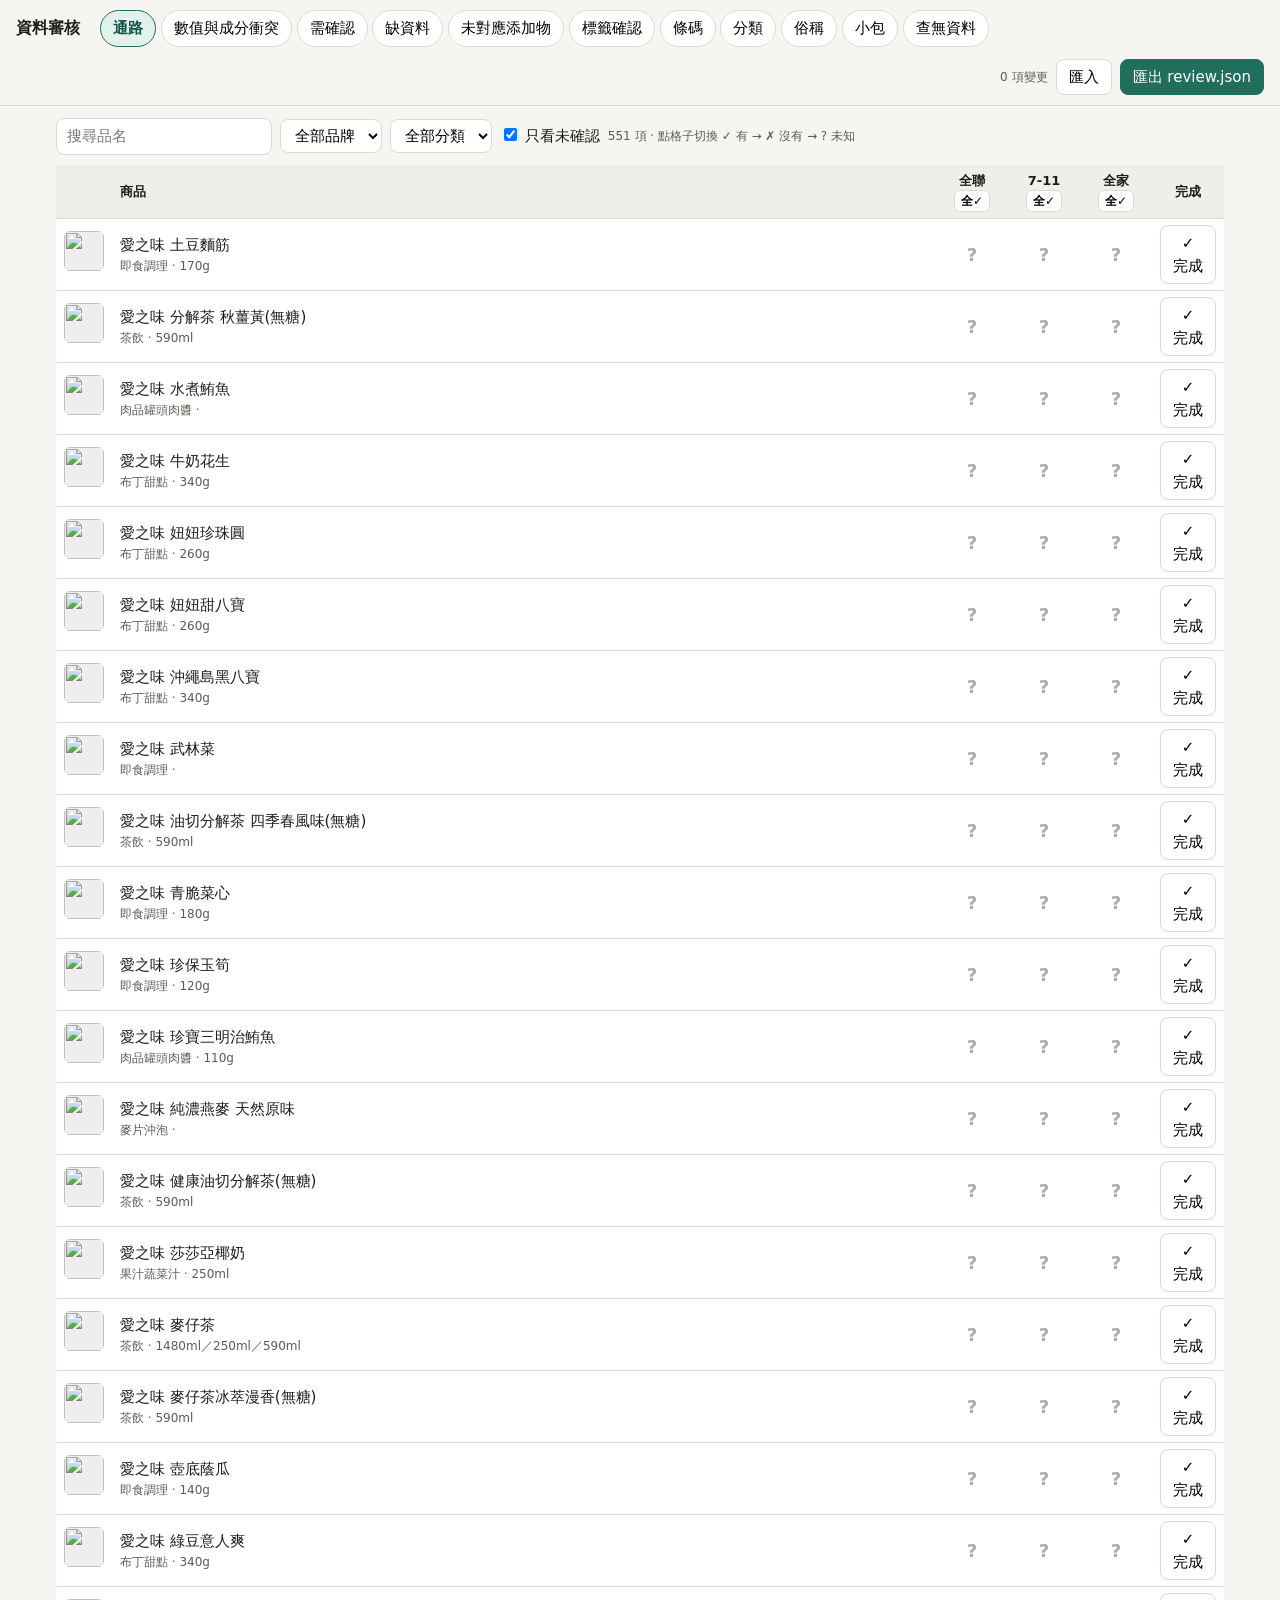
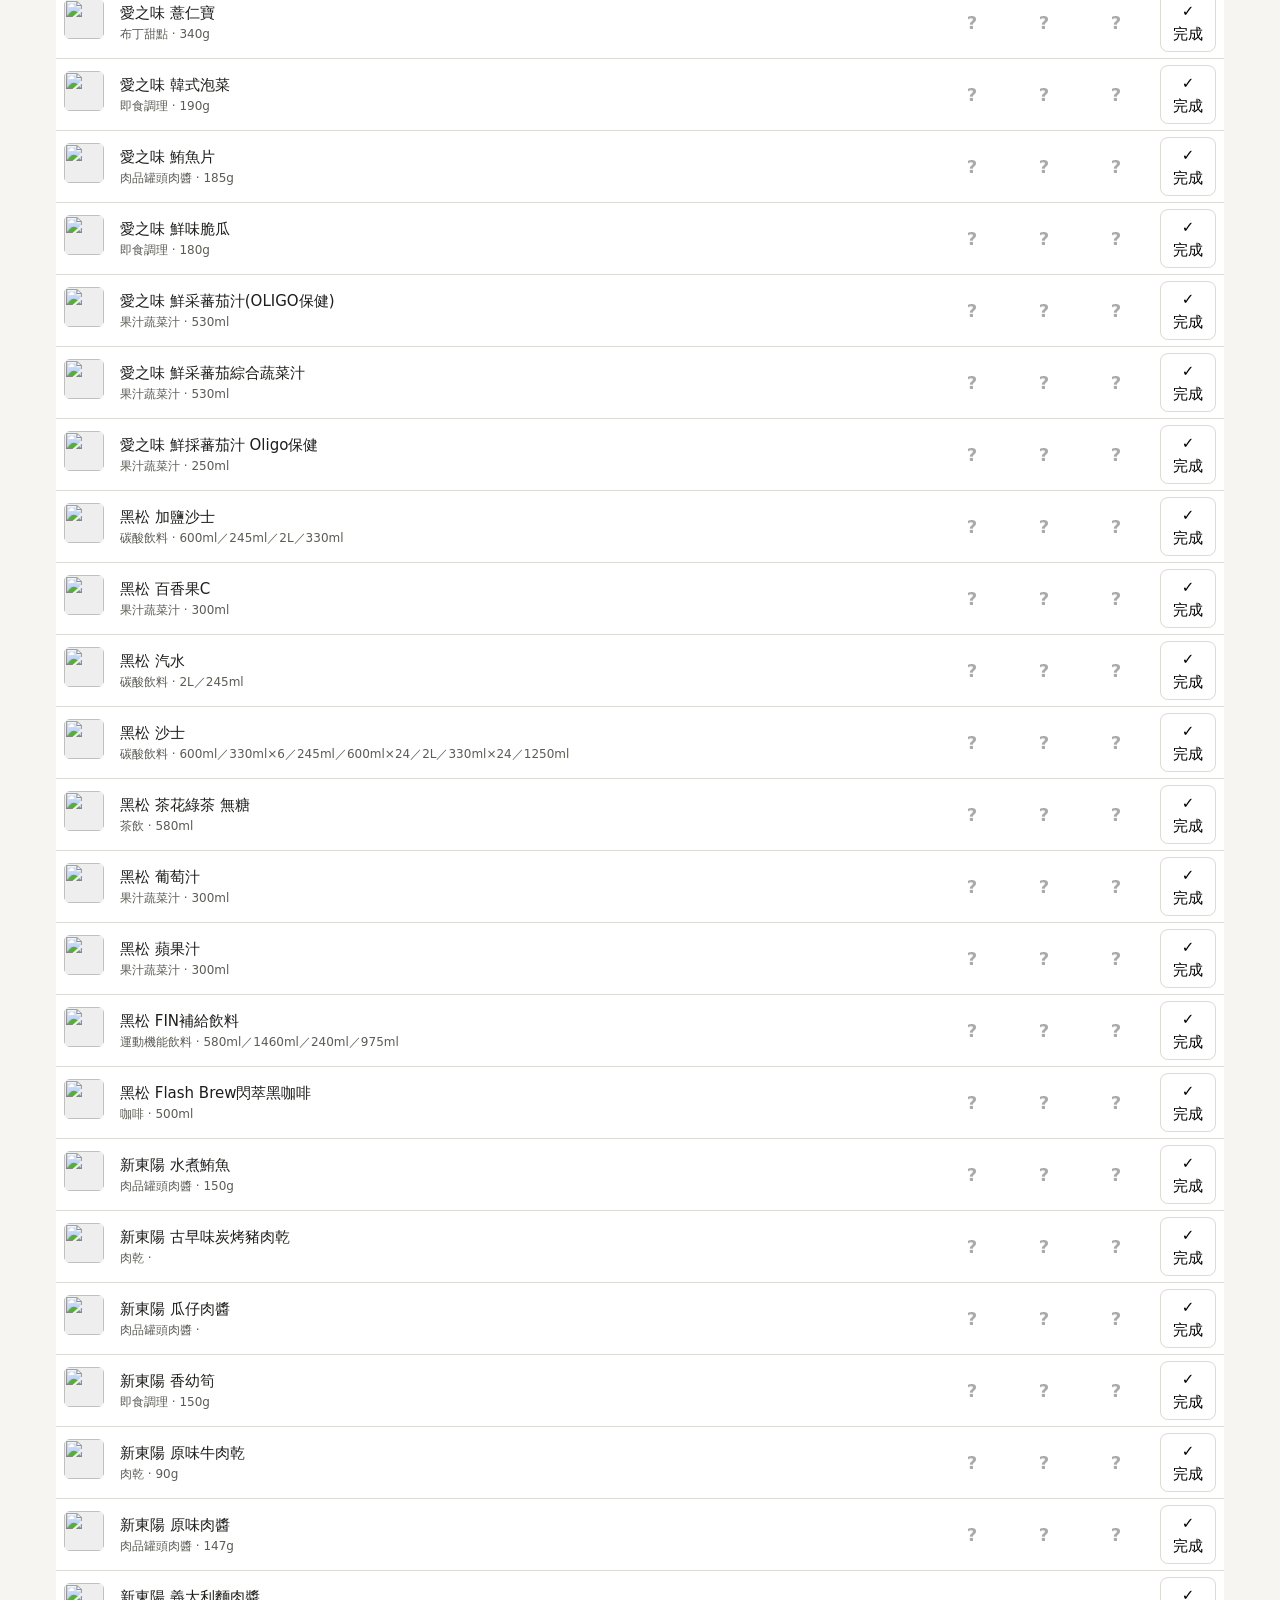
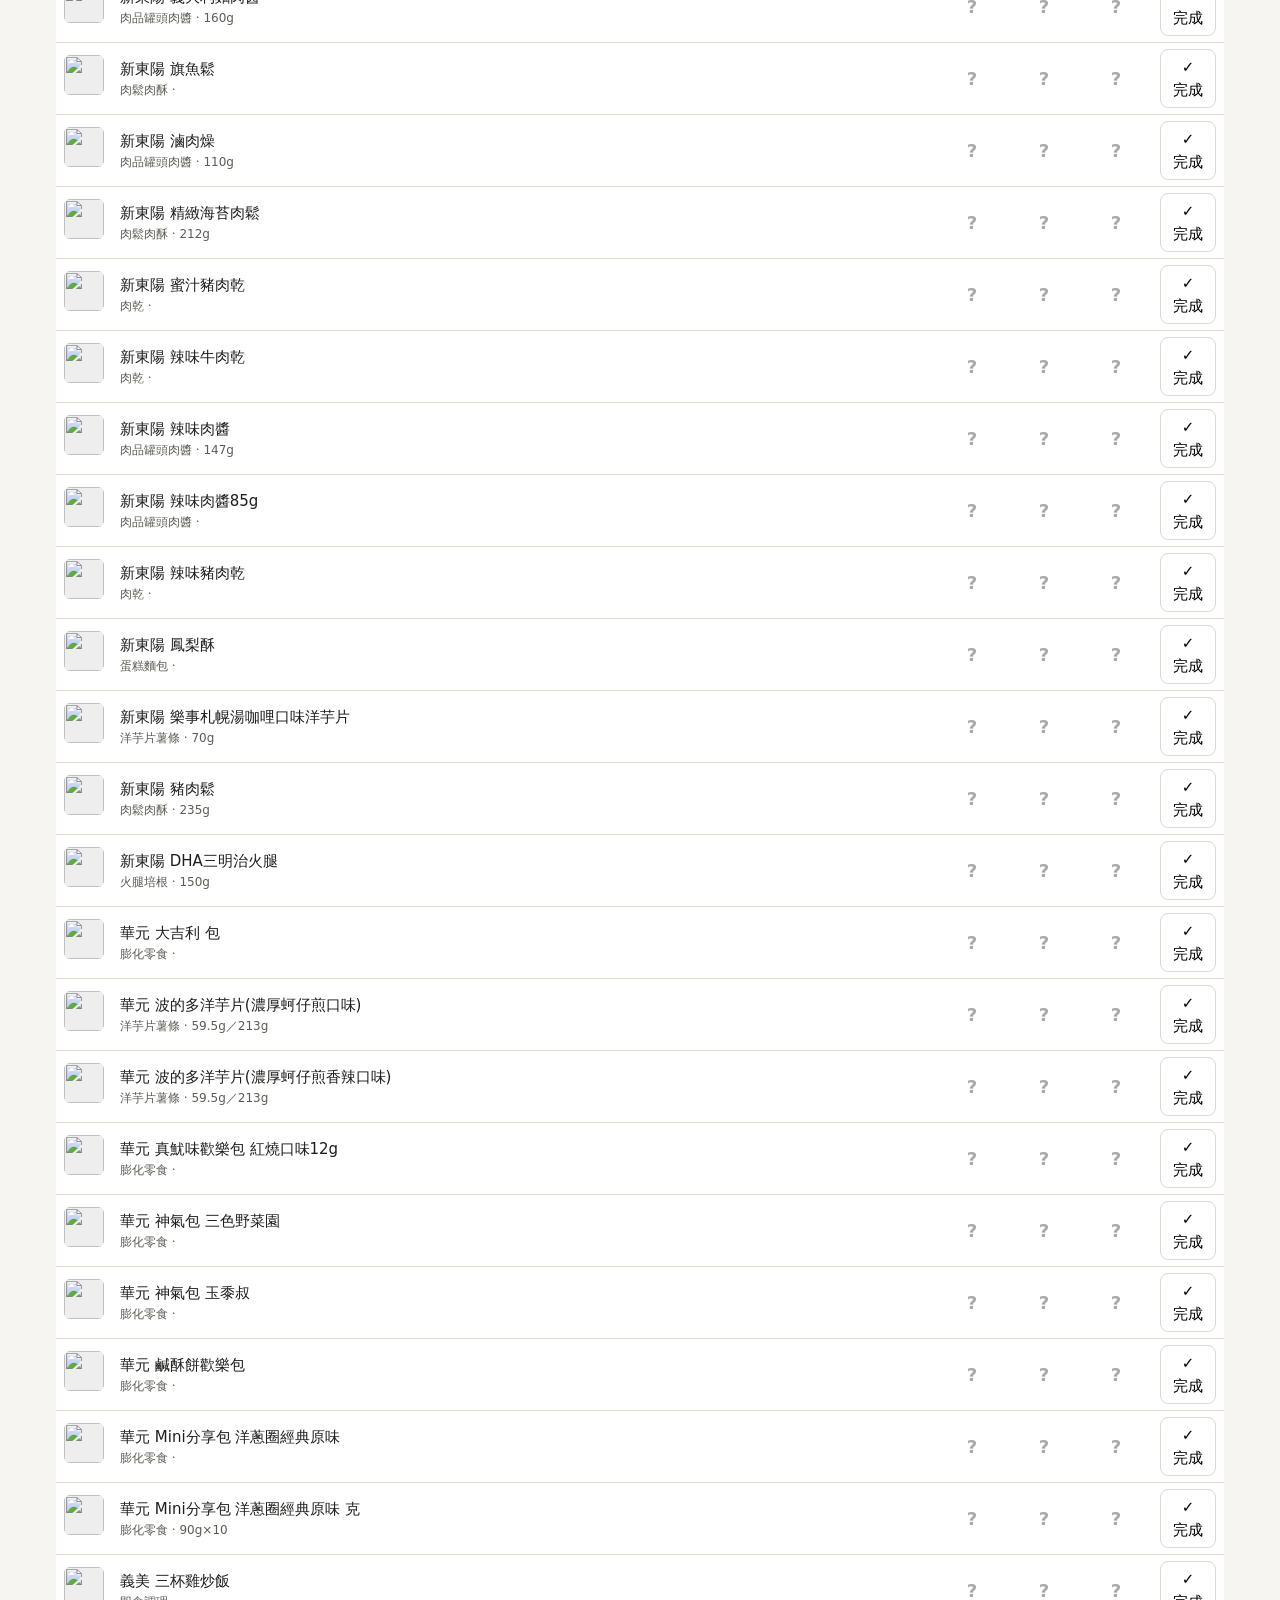
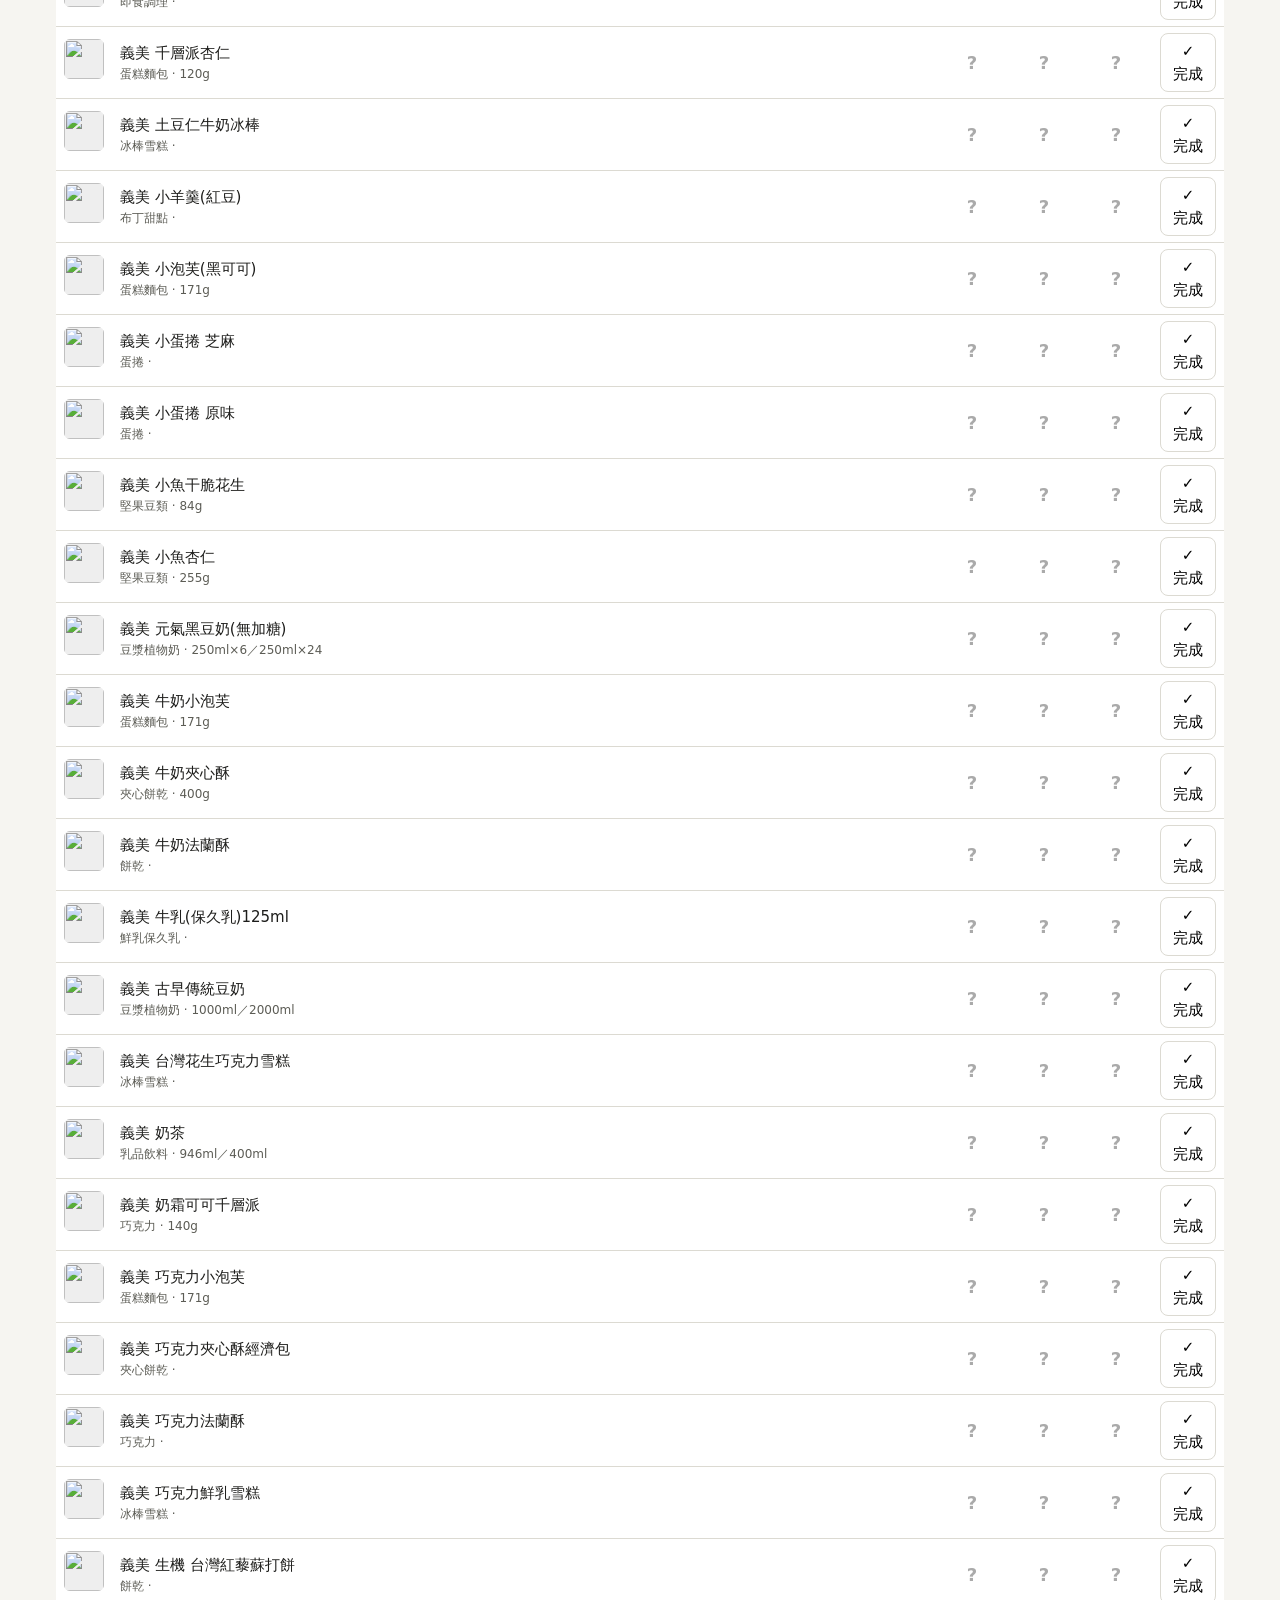
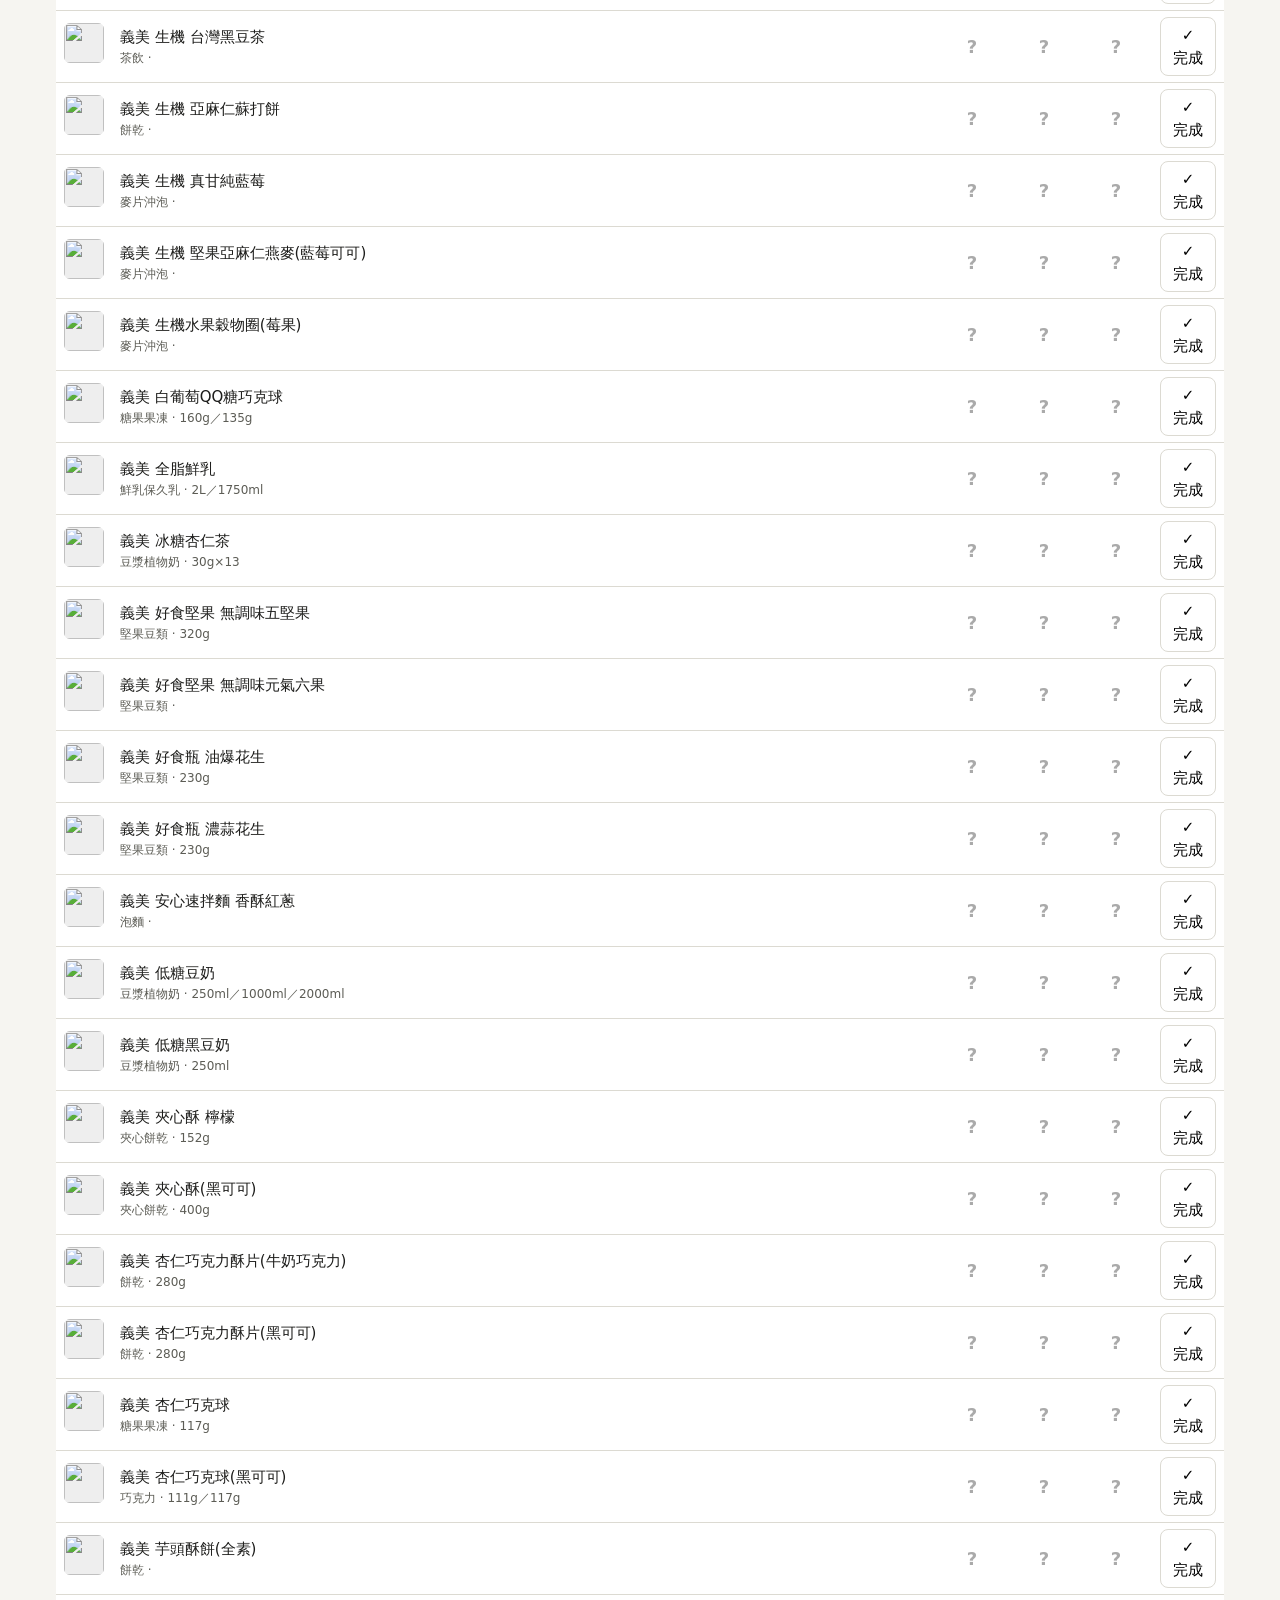
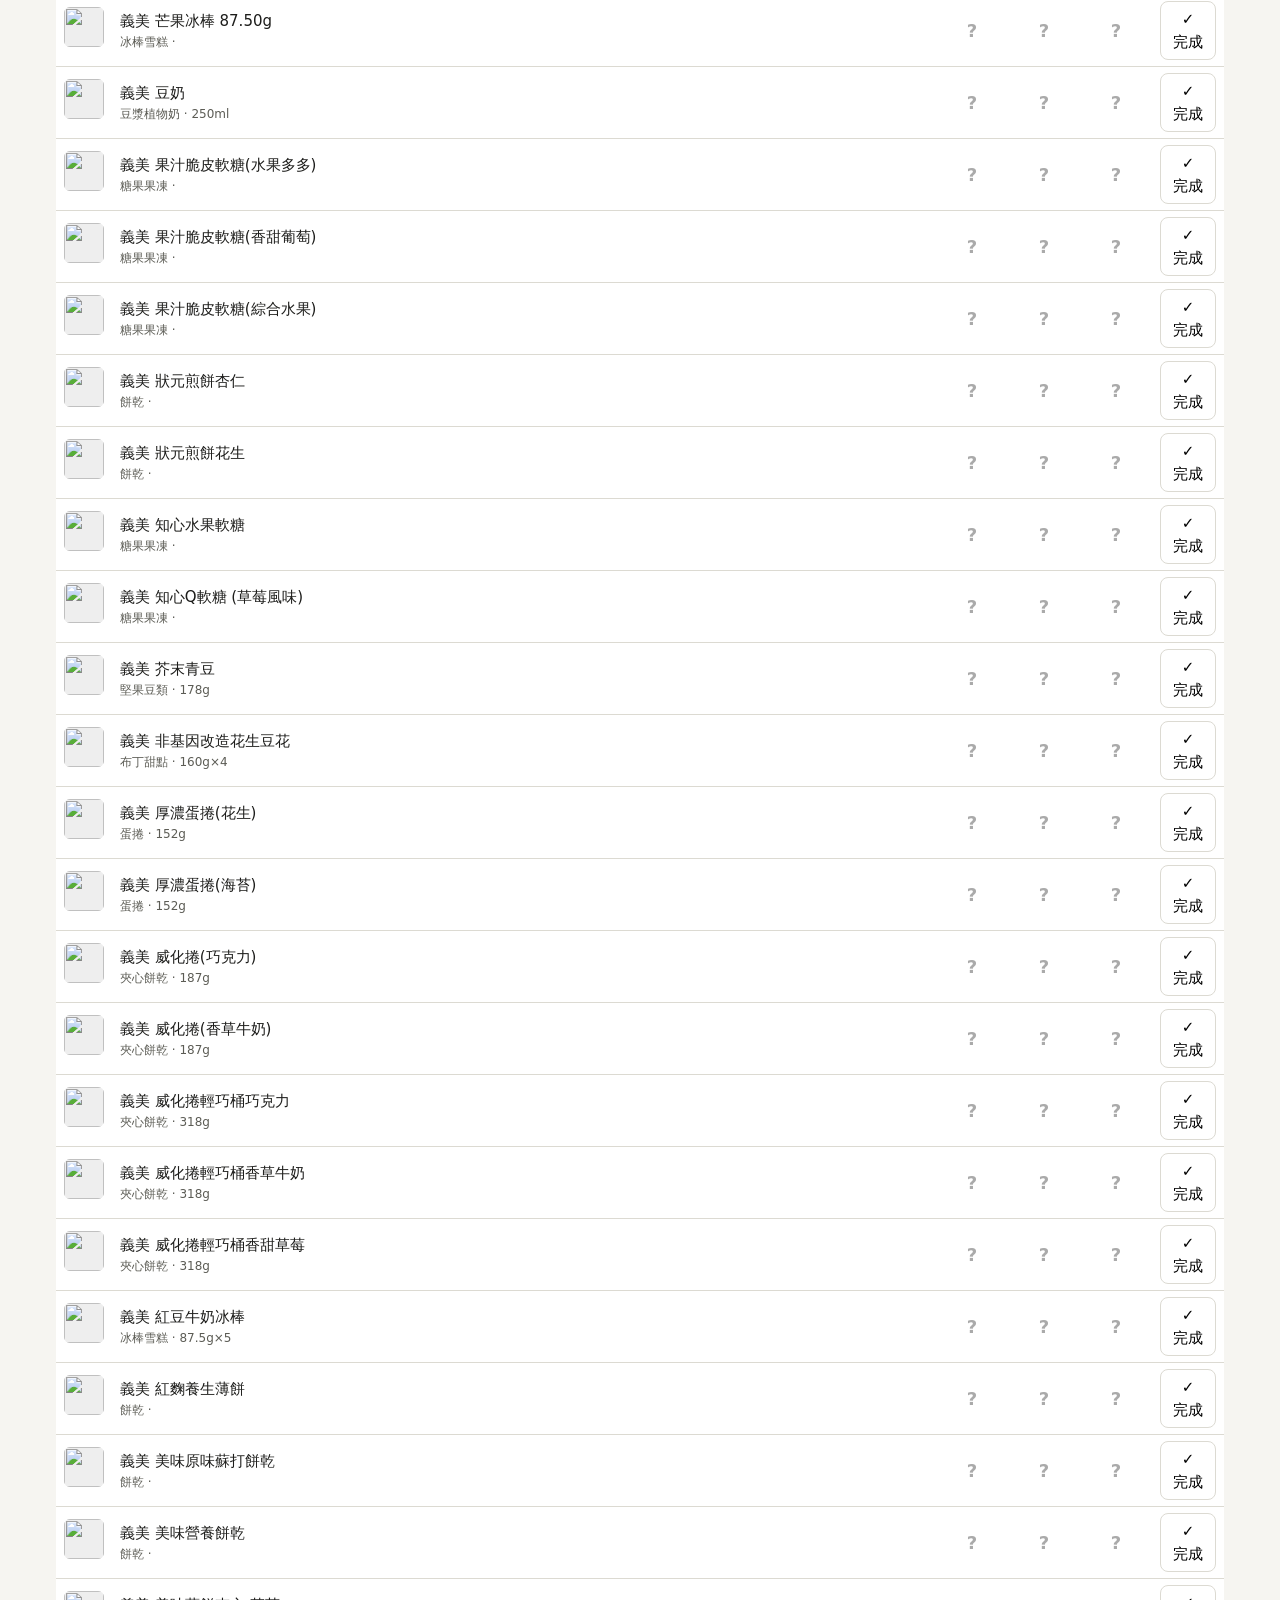
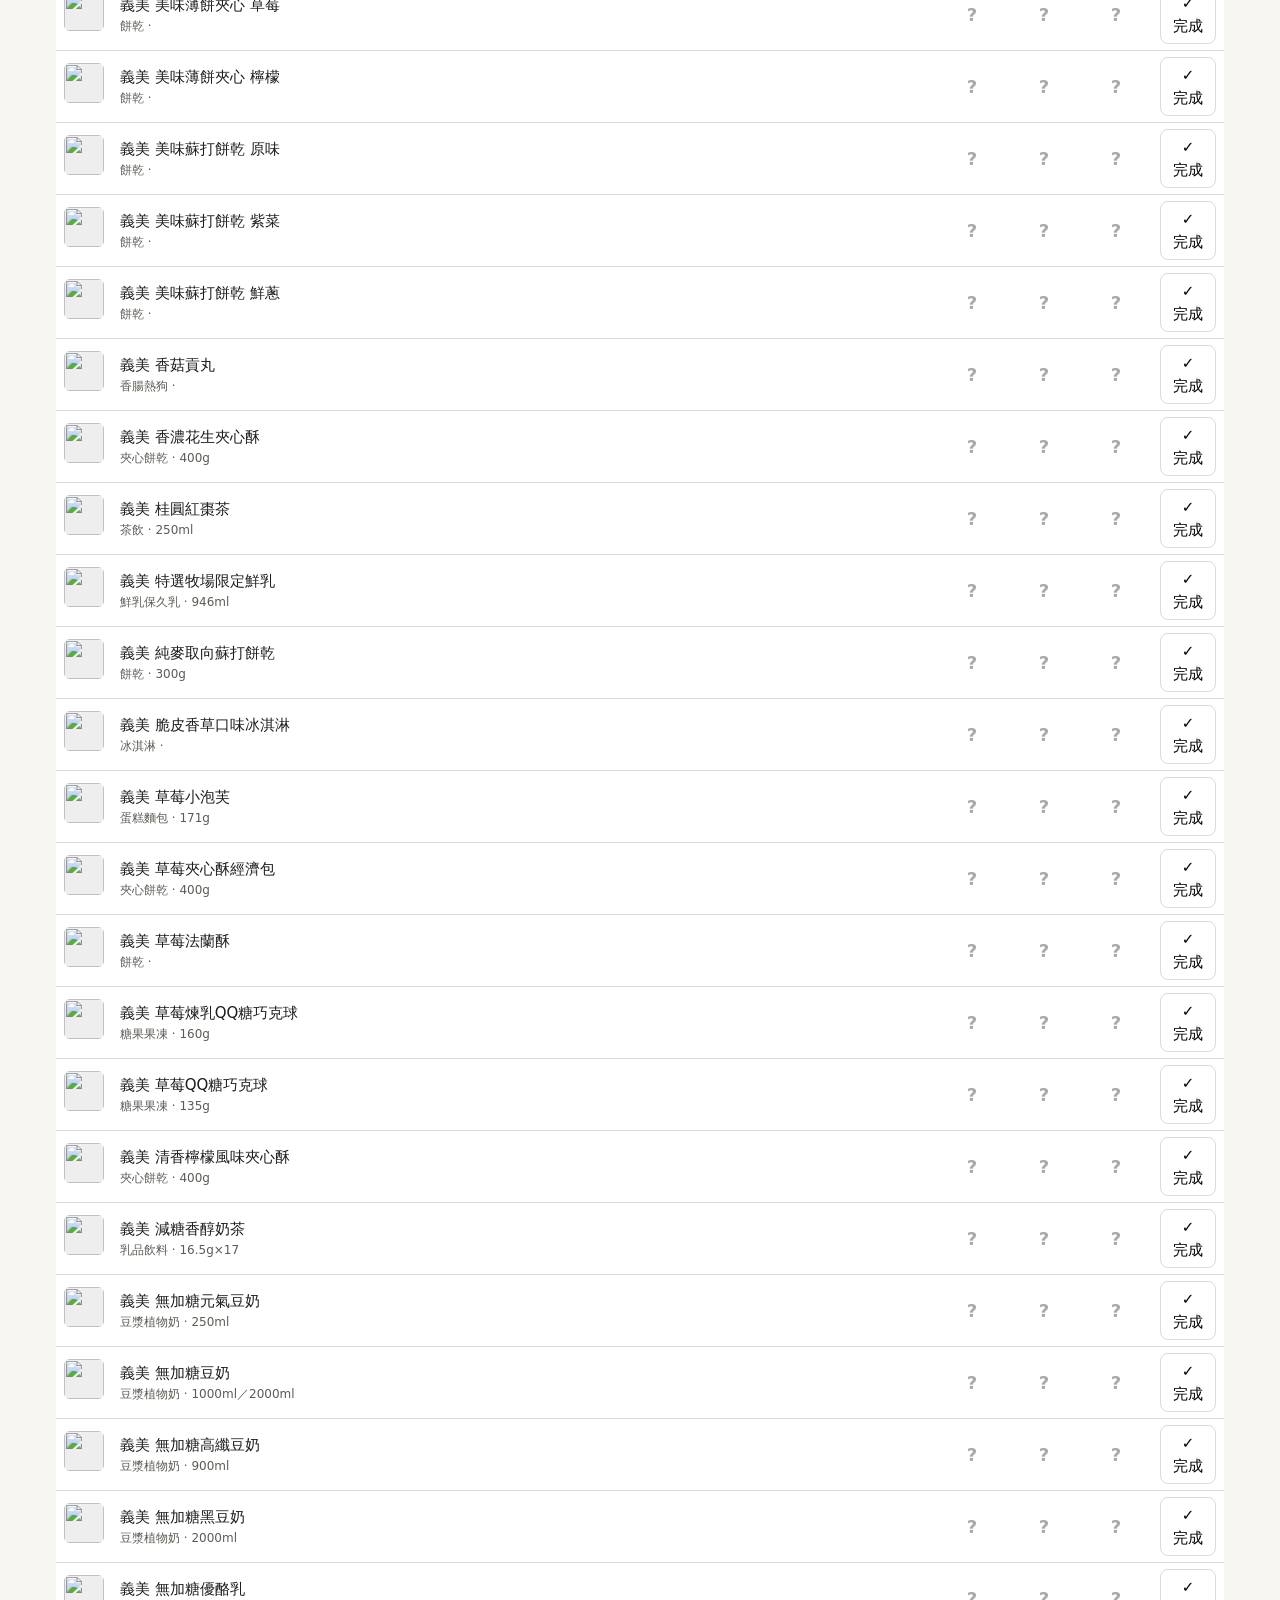
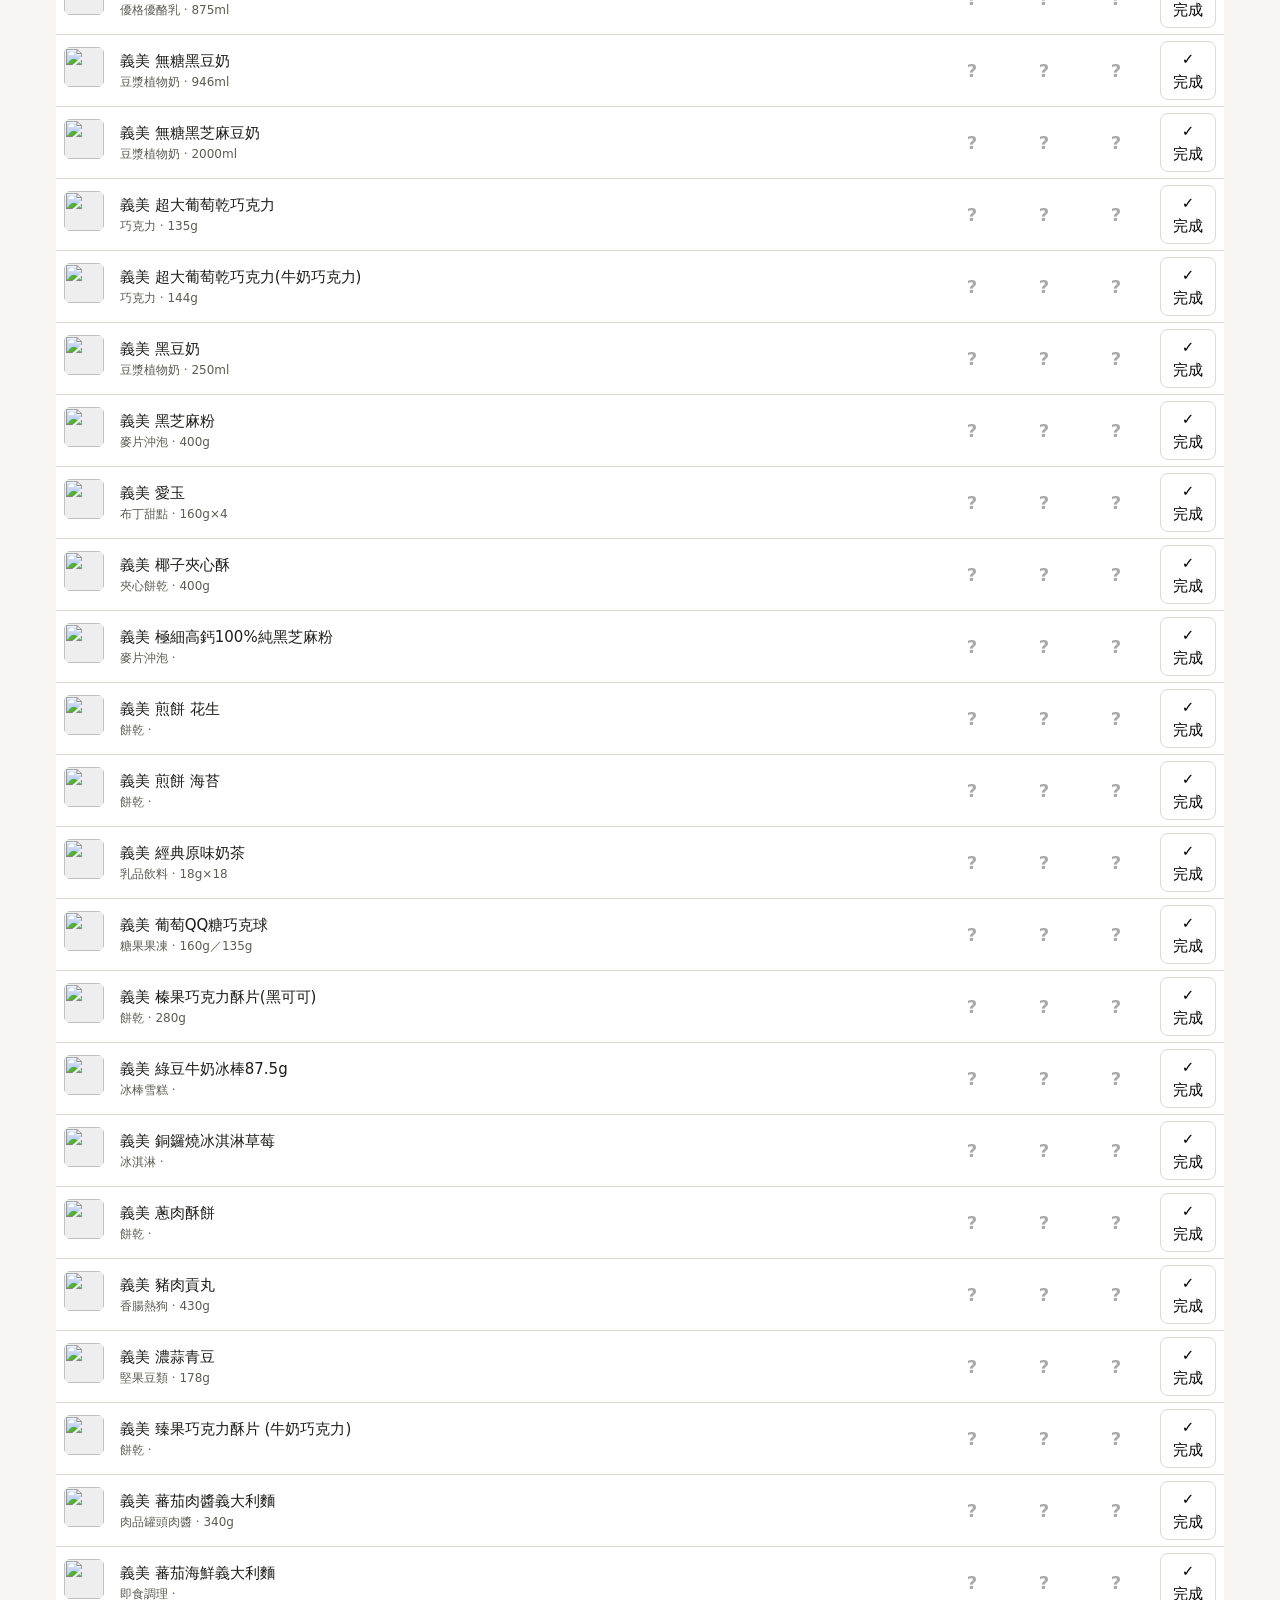
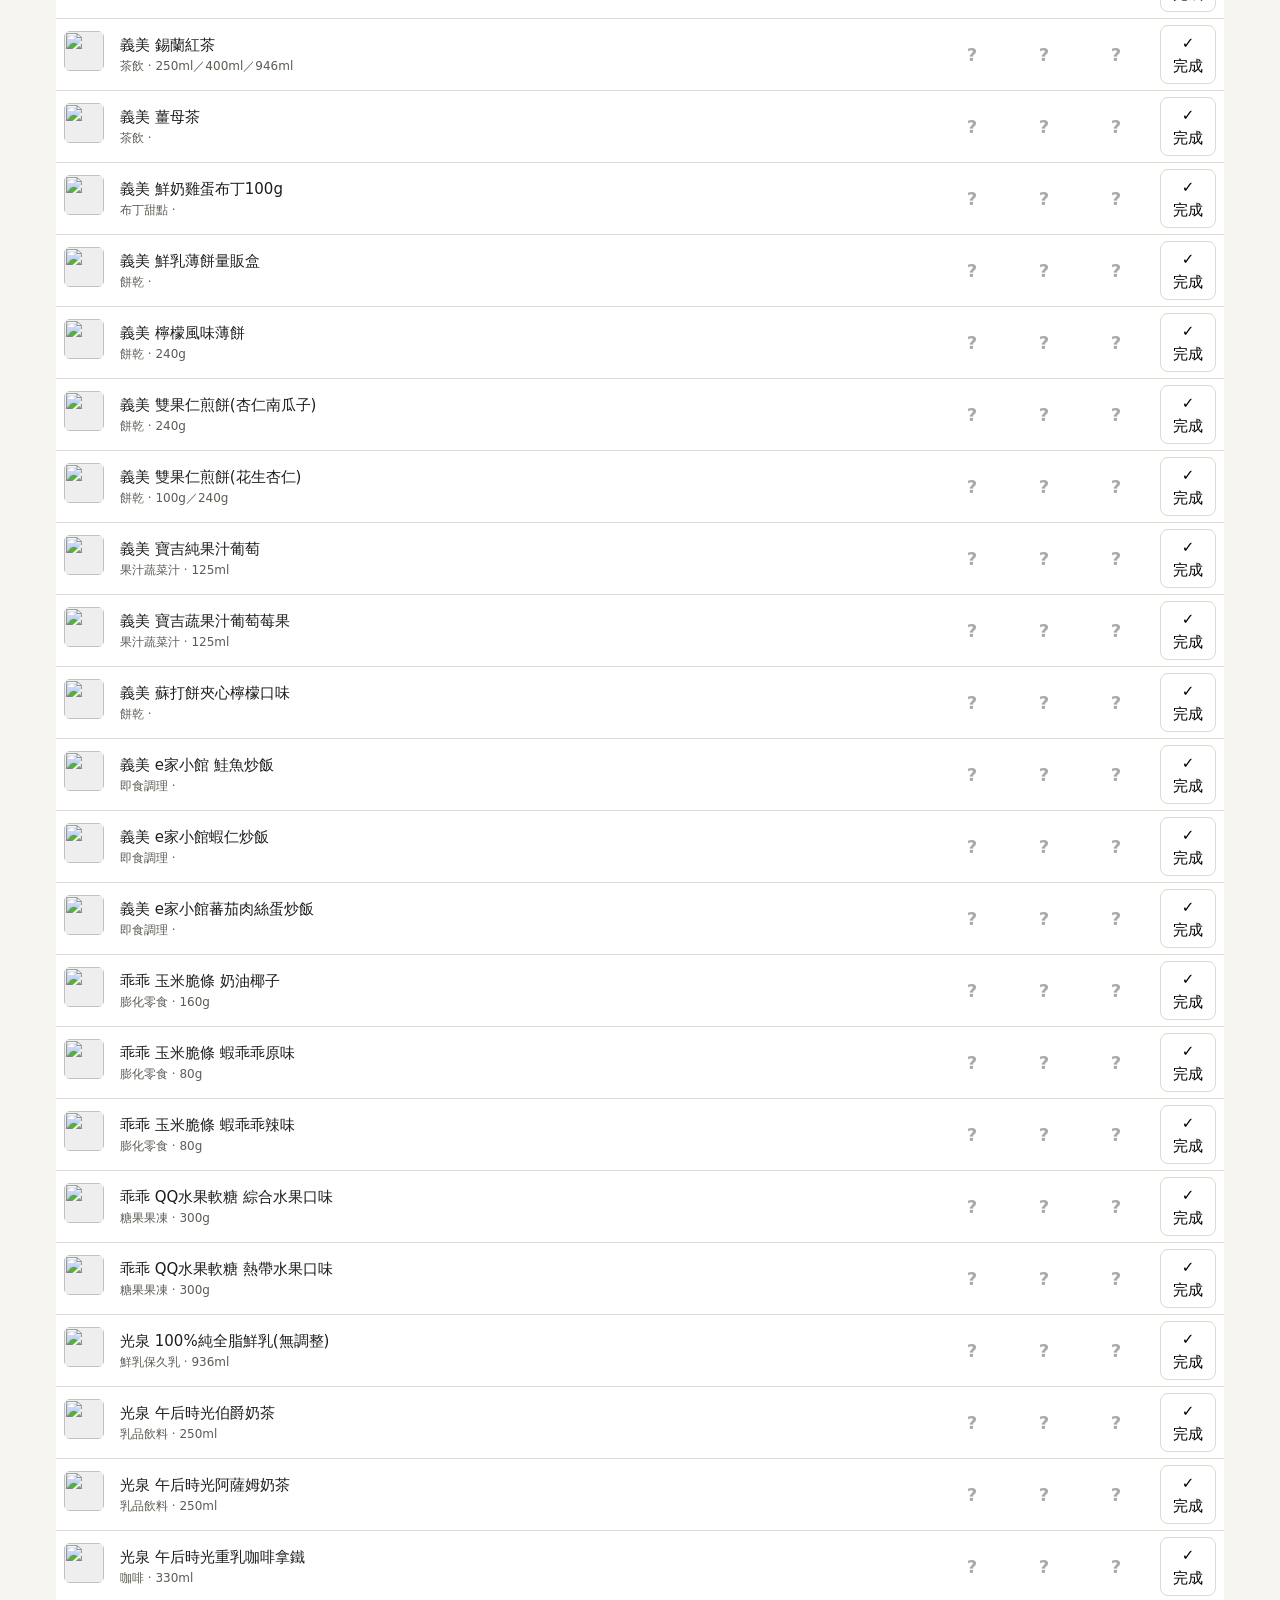
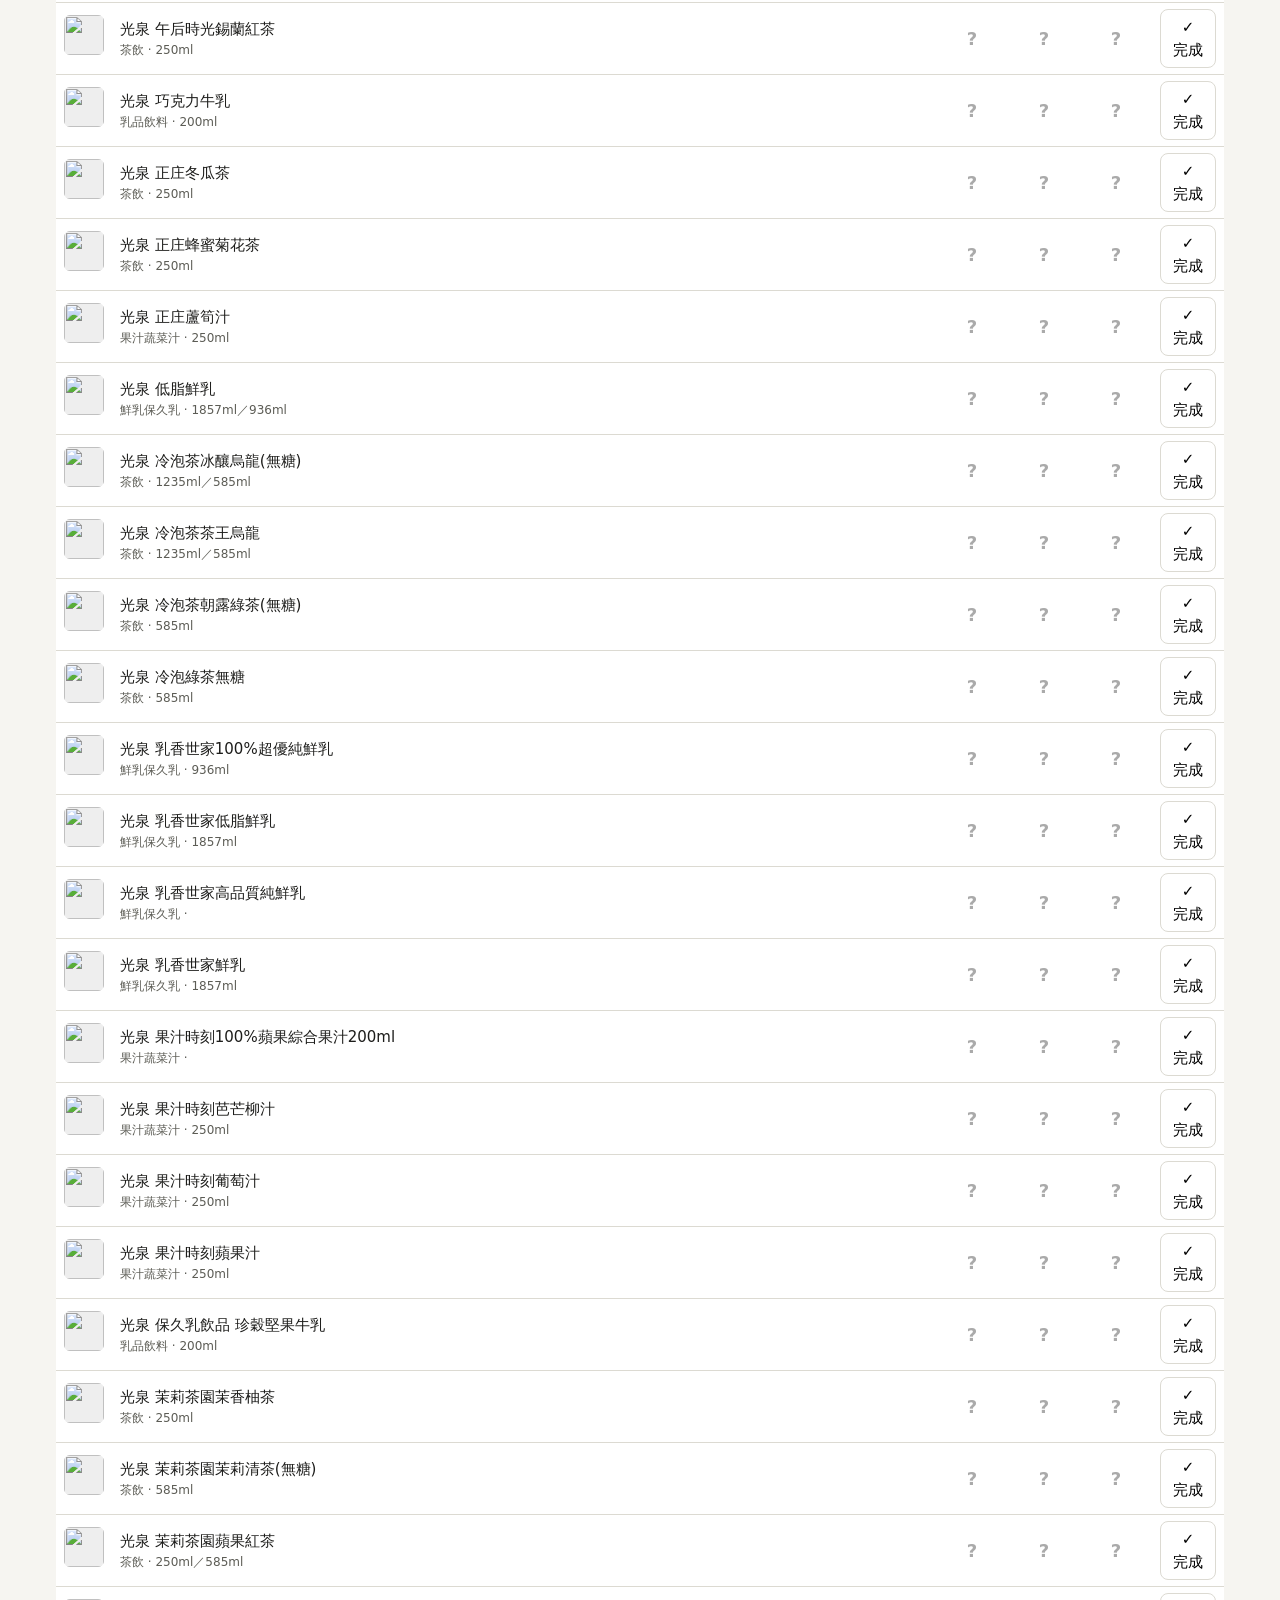
==== commit 00d20d0d: "List kcal per small pack or serving; drinks show size and kcal only; review tab for small-pack weigh" ====
--- a/review/index.html
+++ b/review/index.html
@@ -56,6 +56,7 @@
     <button data-tab="barcodes">條碼</button>
     <button data-tab="cats">分類</button>
     <button data-tab="aka">俗稱</button>
+    <button data-tab="units">小包</button>
     <button data-tab="nodata">查無資料</button>
   </nav>
   <div class="right"><span id="changed" class="small">0 項變更</span><button class="btn" id="importBtn">匯入</button><button class="btn primary" id="exportBtn">匯出 review.json</button><input type="file" id="importFile" accept=".json" hidden></div>
@@ -68,12 +69,12 @@
 const CYCLE = ['yes', 'no', 'unknown'], SYM = { yes: '✓', no: '✗', unknown: '?' };
 const KEY = 'flipside.review';
 let R; try { R = JSON.parse(localStorage.getItem(KEY)) } catch {}
-R = Object.assign({ stores: {}, choices: {}, labels: {}, barcodes: {}, aliases: [], verified: [], missing: {}, cats: {}, hide: {}, verify: {}, aka: {} }, R || {});
+R = Object.assign({ stores: {}, choices: {}, labels: {}, barcodes: {}, aliases: [], verified: [], missing: {}, cats: {}, hide: {}, verify: {}, aka: {}, units: {} }, R || {});
 const save = () => { try { localStorage.setItem(KEY, JSON.stringify(R)); } catch {} updateCount(); };
 const toast = (m) => { const t = $('#toast'); t.textContent = m; t.classList.add('show'); setTimeout(() => t.classList.remove('show'), 1500); };
 const esc = (s) => String(s ?? '').replace(/[&<>"]/g, (c) => ({ '&': '&amp;', '<': '&lt;', '>': '&gt;', '"': '&quot;' }[c]));
 function updateCount() {
-  const n = Object.keys(R.stores).length + Object.keys(R.choices).length + Object.keys(R.labels).length + Object.keys(R.barcodes).length + R.aliases.length + Object.keys(R.missing).length + Object.keys(R.cats).length + Object.keys(R.hide).length + Object.keys(R.verify).length + Object.keys(R.aka).length;
+  const n = Object.keys(R.stores).length + Object.keys(R.choices).length + Object.keys(R.labels).length + Object.keys(R.barcodes).length + R.aliases.length + Object.keys(R.missing).length + Object.keys(R.cats).length + Object.keys(R.hide).length + Object.keys(R.verify).length + Object.keys(R.aka).length + Object.keys(R.units).length;
   $('#changed').textContent = `${n} 項變更`;
 }
 let AKA = { products: {} };
@@ -122,7 +123,7 @@
 function render() {
   const m = $('#main');
   const keepFocus = document.activeElement?.id === 'fq';
-  ({ stores: renderStores, conflicts: renderConflicts, missing: renderMissing, aliases: renderAliases, labels: renderLabels, barcodes: renderBarcodes, cats: renderCats, aka: renderAka, nodata: renderNoData, verify: renderVerify })[view.tab](m);
+  ({ stores: renderStores, conflicts: renderConflicts, missing: renderMissing, aliases: renderAliases, labels: renderLabels, barcodes: renderBarcodes, cats: renderCats, aka: renderAka, units: renderUnits, nodata: renderNoData, verify: renderVerify })[view.tab](m);
   if (keepFocus) { const f = $('#fq'); f.focus(); f.setSelectionRange(f.value.length, f.value.length); }
 }
 
@@ -309,6 +310,30 @@
     });
     inp.addEventListener('keydown', (e) => { if (e.key === 'Enter') { inp.dispatchEvent(new Event('change')); inputs[i + 1]?.focus(); } });
   });
+}
+
+function renderUnits(m) {
+  const list = filtered().filter((p) => p.nutrition && p.nutrition.basis !== 'liquid' && !/^drink/.test(p.category));
+  const cur = (p) => (p.id in R.units ? R.units[p.id] : p.unit?.grams ?? '');
+  m.innerHTML = filterBar(`<span class="small">${list.length} 項 · 裡面有獨立小包裝的，填一小包幾公克（和外包裝尺寸無關）。沒有小包就留空。黃底是自動帶入、還沒確認的，對了按「確認」。按 <kbd>Enter</kbd> 跳下一格。</span>`) +
+    `<table><thead><tr><th style="width:56px"></th><th>商品</th><th style="width:150px">包裝標示</th><th style="width:130px">一小包（公克）</th><th class="c" style="width:70px"></th></tr></thead><tbody>
+    ${list.slice(0, 300).map((p) => { const n = p.nutrition; const auto = p.unit && !p.unit.verified && !(p.id in R.units);
+      return `<tr data-id="${p.id}"><td>${p.images?.[0] ? `<img class="th" loading="lazy" src="${esc(p.images[0].file)}">` : ''}</td><td>${esc(title(p))}<br><span class="small">${esc((p.variants || []).map((v) => v.size).filter(Boolean).join('／'))}</span></td>
+      <td class="small">${n.serving?.size ? `每份 ${n.serving.size}g` : ''}${n.servingsPerPack ? ` × ${n.servingsPerPack} 份` : ''}</td>
+      <td><input data-unit inputmode="decimal" style="width:100%;font:inherit;padding:6px;border:1px solid var(--b);border-radius:6px;${auto ? 'background:#fff6d6' : ''}" value="${esc(cur(p))}"></td>
+      <td class="c">${auto ? '<button data-ok>確認</button>' : ''}</td></tr>`; }).join('')}
+    </tbody></table>${list.length > 300 ? '<p class="small">只顯示前 300 項，請用篩選縮小範圍。</p>' : ''}`;
+  bindFilter();
+  const inputs = [...m.querySelectorAll('[data-unit]')];
+  const setVal = (inp) => {
+    const id = inp.closest('tr').dataset.id; const v = parseFloat(inp.value);
+    R.units[id] = v > 0 ? v : 0; inp.style.background = ''; inp.closest('tr').querySelector('[data-ok]')?.remove(); save();
+  };
+  inputs.forEach((inp, i) => {
+    inp.addEventListener('change', () => setVal(inp));
+    inp.addEventListener('keydown', (e) => { if (e.key === 'Enter') { setVal(inp); inputs[i + 1]?.focus(); } });
+  });
+  m.querySelector('tbody').addEventListener('click', (e) => { const b = e.target.closest('[data-ok]'); if (b) setVal(b.closest('tr').querySelector('[data-unit]')); });
 }
 
 $('#exportBtn').addEventListener('click', () => {
